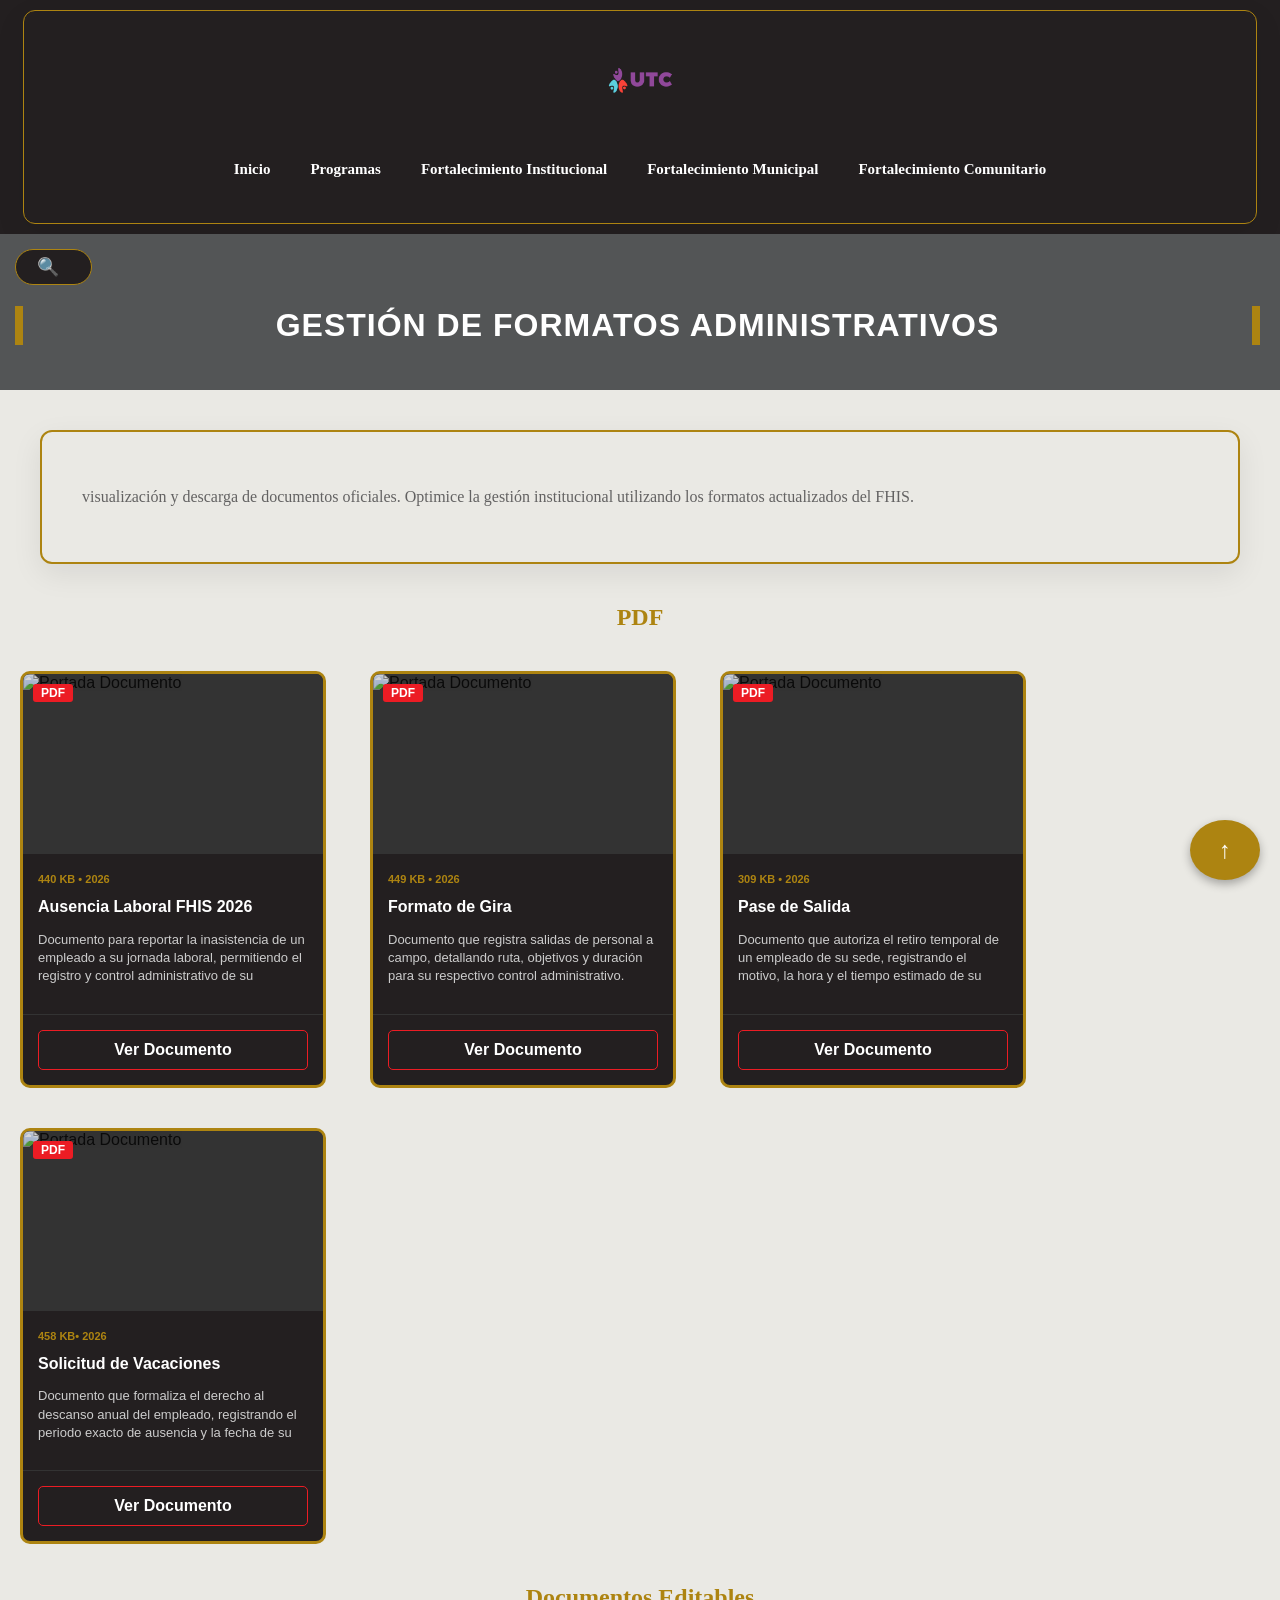
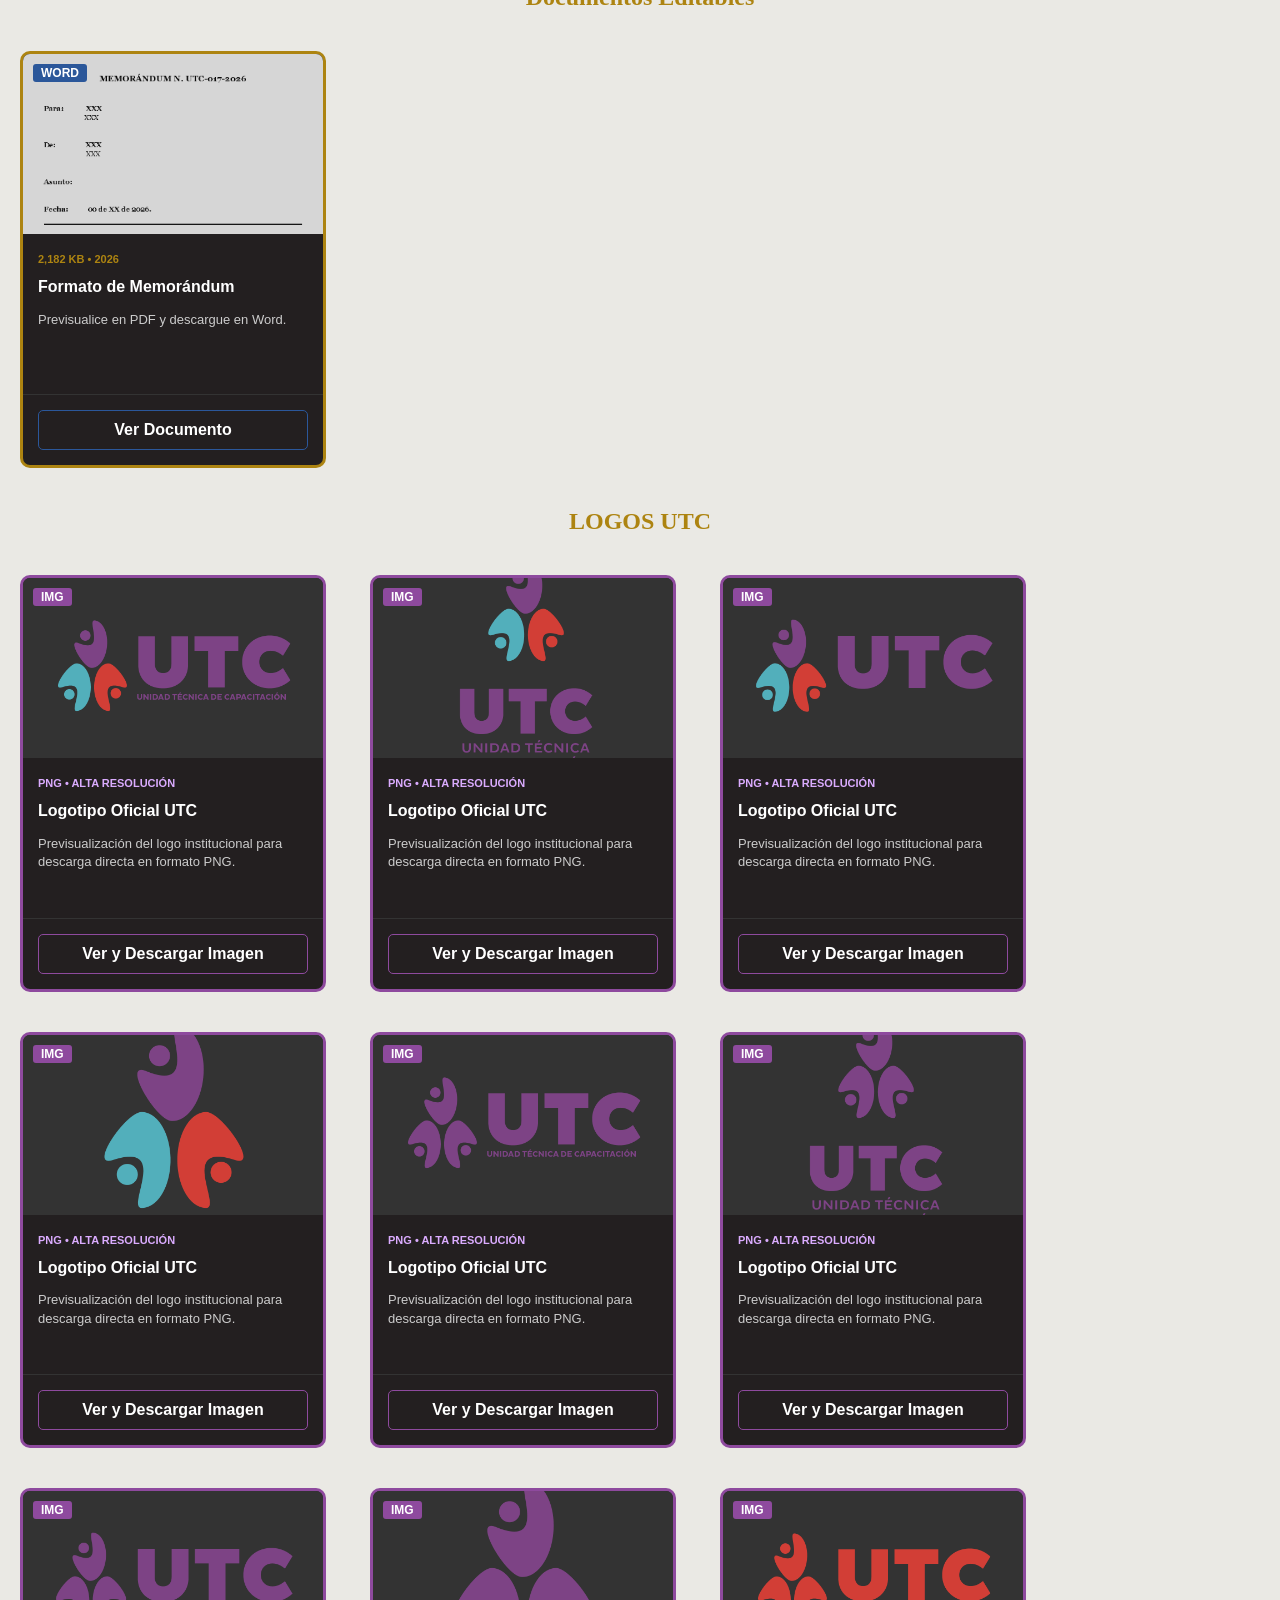
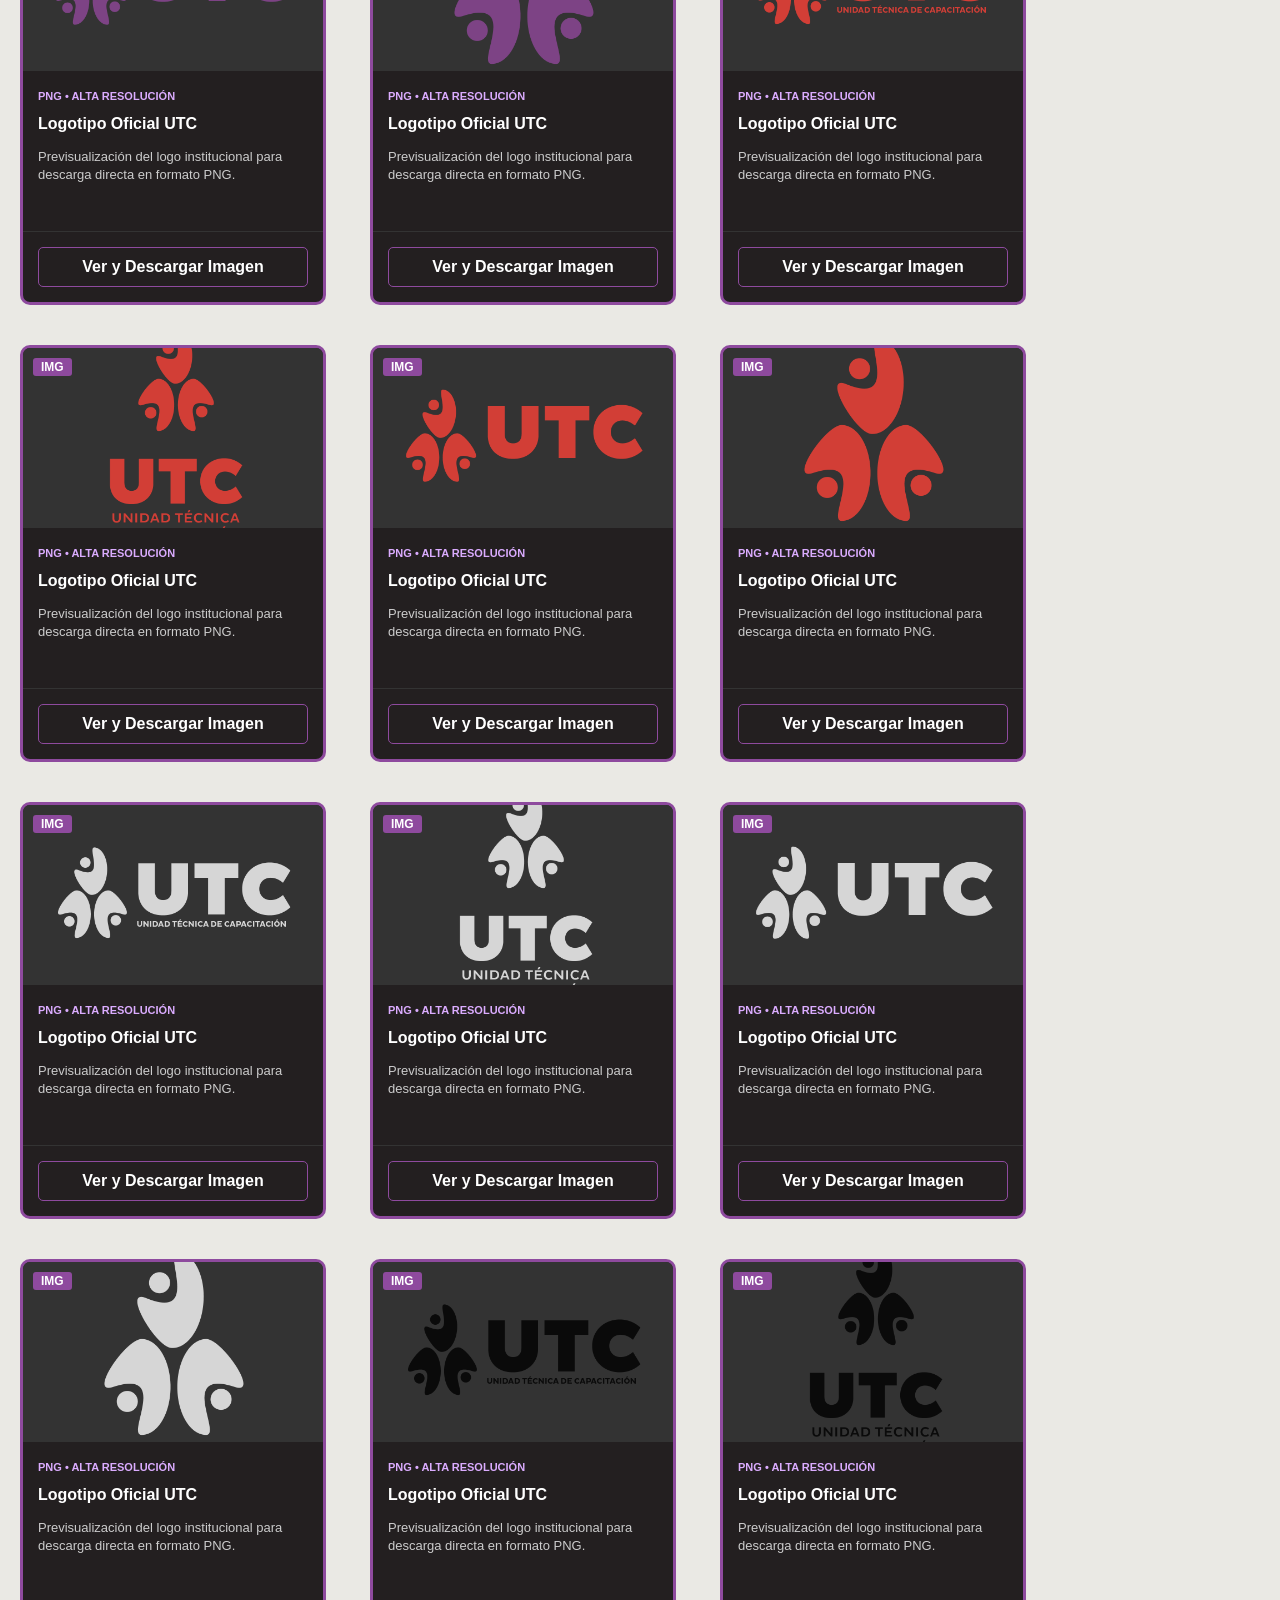
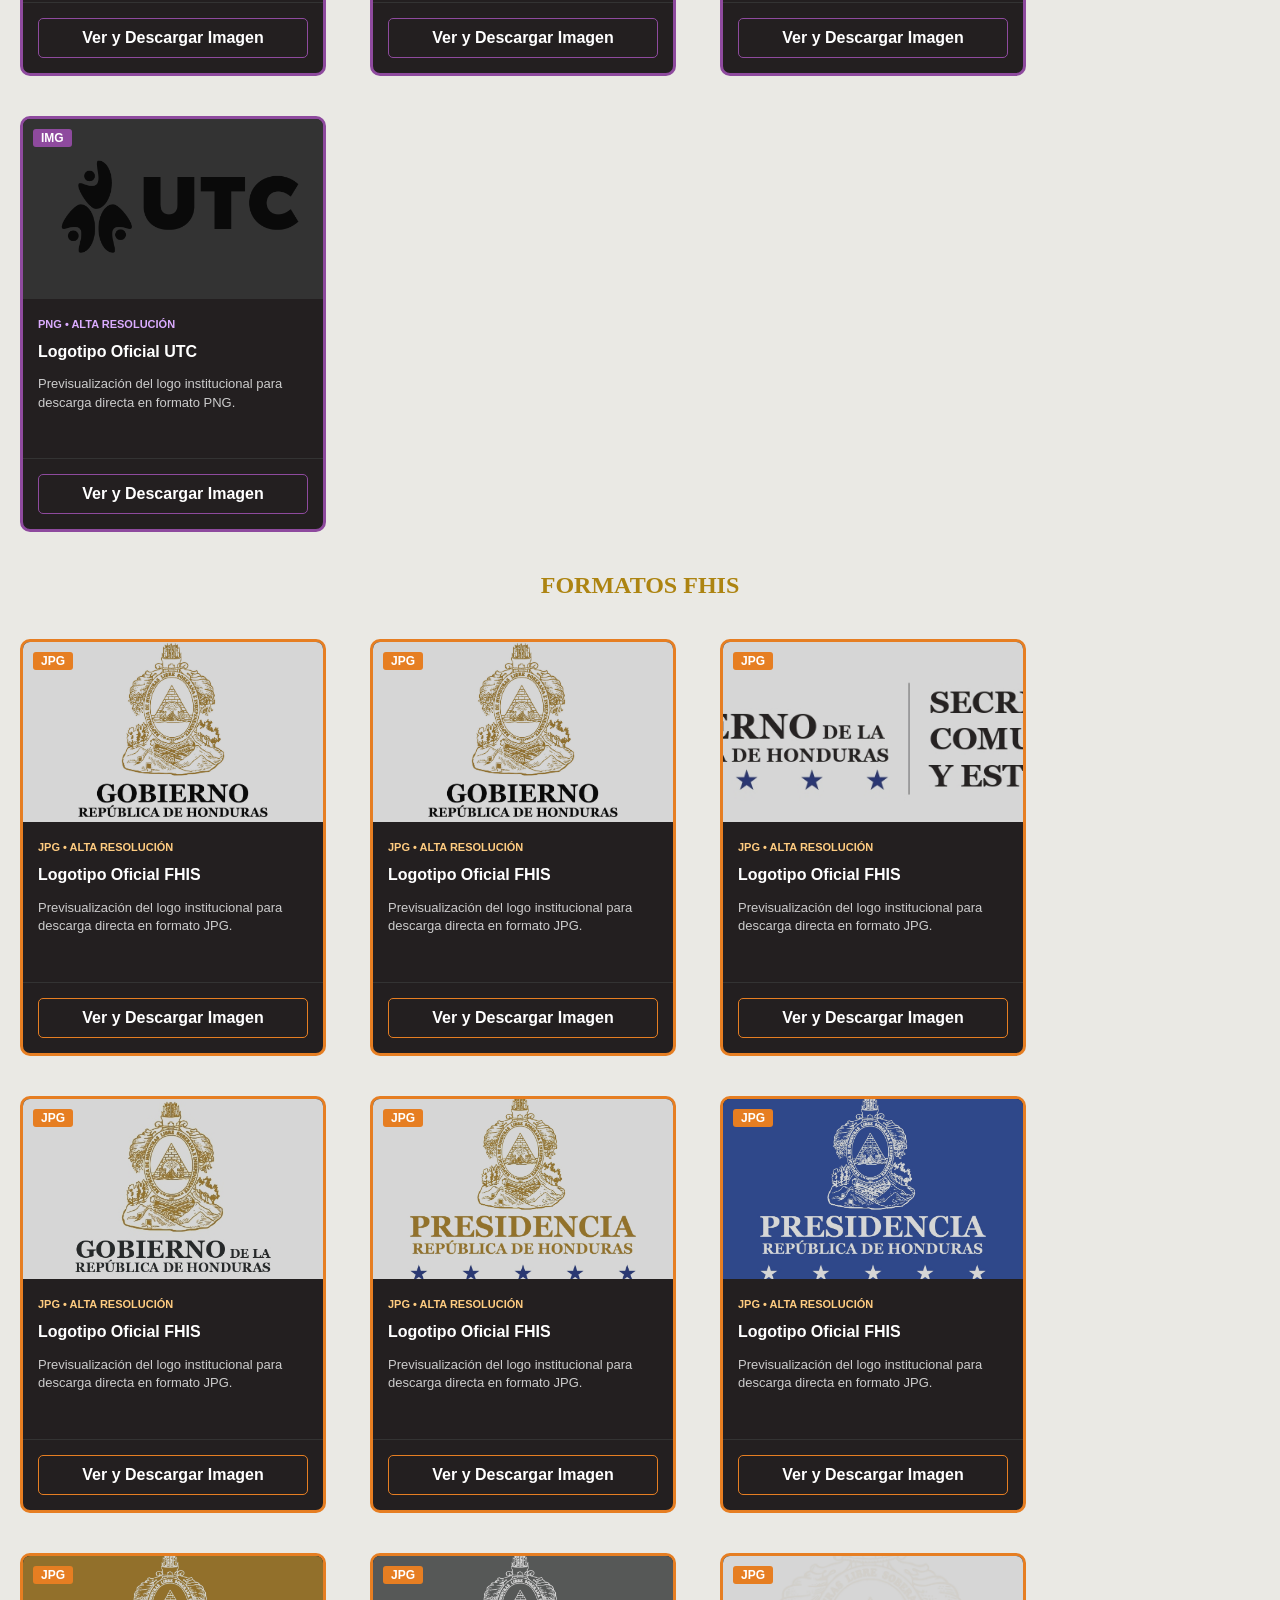
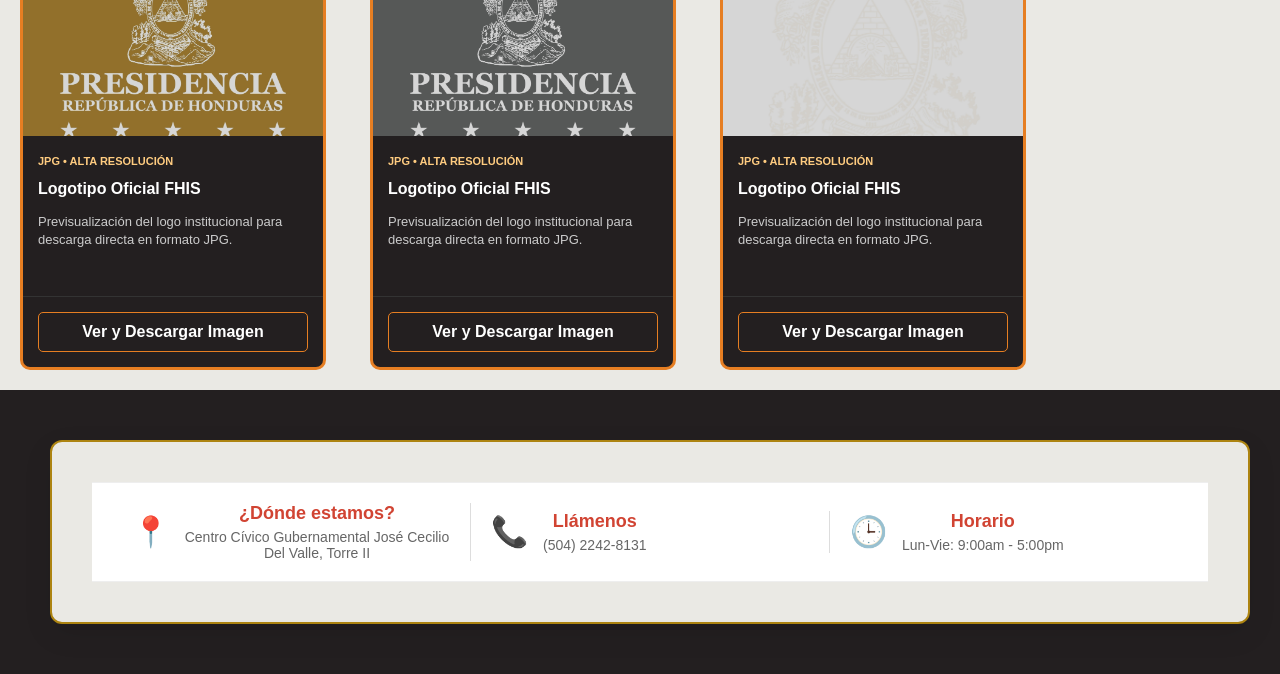
==== Formatos FHIS.html @ e5921f14 "Add files via upload" ====
<!DOCTYPE html>
<html lang="es">
<head>
    <meta charset="UTF-8">
    <link rel="stylesheet" href="Estilos.css" />
</head>

    <nav>
         <section class="nav">
         <img src="Imagenes/encabezado (2).png" alt="Logo UTC" class="nav-logo">

         <div class="bloque-links">
    <a href="index.html">Inicio</a>
    <a href="Programas.html">Programas</a>
    <a href="Fortalecimiento Institucional.html">Fortalecimiento Institucional</a>
    <a href="Fortalecimiento Municipal.html">Fortalecimiento Municipal</a>
    <a href="Fortalecimiento Comunitario.html">Fortalecimiento Comunitario</a>
</div>

    </nav>
</section>
<body id="inicio">


<div class="loader-css">
    <div class="barra-carga"></div>
    <div class="centro-loader"> <div class="punto"></div>
        <div class="porcentaje"></div>
    </div>

</div>


<header>

    <div class="search-container">
    <div class="search-wrapper" id="searchWrapper">
        <input type="text" id="searchBar" placeholder="Buscar en el sitio..." class="search-input" onkeypress="verificarEnter(event)">
        <button type="button" class="search-button" onclick="alternarBarra()">🔍</button>
    </div>
    <div id="searchStatus" class="search-status"></div>
</div>

    <h1>Gestión de Formatos Administrativos</h1>
</header>

<SECtion>
    <p>visualización y descarga de documentos oficiales. Optimice la gestión institucional utilizando los formatos actualizados del FHIS.</p>
</SECtion>

<h2>PDF</h2>

<div class="card-pdf-institucional">
    <div class="card-header-pdf">
        <img src="Imagenes/Visualizacion-pdf/Ausencia-de-salida.png" alt="Portada Documento">
        <div class="badge-pdf">PDF</div>
    </div>

    <div class="card-body-pdf">
        <span class="meta-pdf">440 KB • 2026</span>
       <h3>Ausencia Laboral FHIS 2026</h3>
        <p>Documento para reportar la inasistencia de un empleado a su jornada laboral, permitiendo el registro y control administrativo de su ausencia.</p>
    </div>
    <div class="card-footer-pdf">
        <a href="ARCHIVOS/FORMATOS FHIS/ausencia_laboral_fhis_2026_.pdf" class="btn-abrir-pdf">
             Ver Documento
        </a>
    </div>
</div>

<div class="card-pdf-institucional">
    <div class="card-header-pdf">
        <img src="Imagenes/Visualizacion-pdf/Formato_de_gira.png" alt="Portada Documento">
        <div class="badge-pdf">PDF</div>
    </div>

    <div class="card-body-pdf">
        <span class="meta-pdf">449 KB • 2026</span>
       <h3>Formato de Gira</h3>
        <p>Documento que registra salidas de personal a campo, detallando ruta, objetivos y duración para su respectivo control administrativo.</p>
    </div>
    <div class="card-footer-pdf">
        <a href="ARCHIVOS/FORMATOS FHIS/formato_de_gira_fhis.pdf" class="btn-abrir-pdf">
             Ver Documento
        </a>
    </div>
</div>

<div class="card-pdf-institucional">
    <div class="card-header-pdf">
        <img src="Imagenes/Visualizacion-pdf/Pase_de_salida.png" alt="Portada Documento">
        <div class="badge-pdf">PDF</div>
    </div>

    <div class="card-body-pdf">
        <span class="meta-pdf">309 KB • 2026</span>
       <h3>Pase de Salida</h3>
        <p>Documento que autoriza el retiro temporal de un empleado de su sede, registrando el motivo, la hora y el tiempo estimado de su retorno.</p>
    </div>
    <div class="card-footer-pdf">
        <a href="ARCHIVOS/FORMATOS FHIS/Pase_de_Salida_FHIS_.pdf" class="btn-abrir-pdf">
             Ver Documento
        </a>
    </div>
</div>

<div class="card-pdf-institucional">
    <div class="card-header-pdf">
        <img src="Imagenes/Visualizacion-pdf/Solicitud_de_Vacaciones.png" alt="Portada Documento">
        <div class="badge-pdf">PDF</div>
    </div>

    <div class="card-body-pdf">
        <span class="meta-pdf">458 KB• 2026</span>
       <h3>Solicitud de Vacaciones</h3>
        <p>Documento que formaliza el derecho al descanso anual del empleado, registrando el periodo exacto de ausencia y la fecha de su retorno.</p>
    </div>
    <div class="card-footer-pdf">
        <a href="ARCHIVOS/FORMATOS FHIS/solicitud_de_vacaciones_fhis.pdf" class="btn-abrir-pdf">
             Ver Documento
        </a>
    </div>
</div>

<div id="pdfModal" class="ventana-flotante-overlay">
    <div class="ventana-flotante-contenido">
        <div class="ventana-header">
            <span class="cerrar-ventana">&times;</span>
            <div class="acciones-header">
                <a id="btnDescargar" href="#" download class="btn-descargar-flotante">Descargar</a>
            </div>
        </div>
        <div class="cuerpo-visor">
            <iframe id="visorPdf" src="" frameborder="0"></iframe>
        </div>
    </div>
</div>

<H2>Documentos Editables</H2>

<div id="modalWord" class="overlay-word-editable">
    <div class="contenido-word-editable">
        <div class="header-word-editable">
            <span class="cerrar-word" id="btnCerrarWord">&times;</span>
            <div class="acciones-header">
                <a id="descargaWordLink" href="#" download class="btn-descargar-word">Descargar formato Editable</a>
            </div>
        </div>
        <div class="cuerpo-visor">
            <iframe id="visorWordIframe" src="" frameborder="0" style="width: 100%; height: 100%;"></iframe>
        </div>
    </div>
</div>

<div class="card-word-editable">
    <div class="card-header-word">
        <img src="ARCHIVOS/FORMATOS FHIS/Memo/FORMATO DE MEMO.png" alt="Portada">
        <div class="badge-word">WORD</div>
    </div>
    <div class="card-body-word">
        <span class="meta-word">2,182 KB • 2026</span>
        <h3>Formato de Memorándum</h3>
        <p>Previsualice en PDF y descargue en Word.</p>
    </div>
   <div class="card-footer-word">
    <a href="ARCHIVOS/FORMATOS FHIS/Memo/FORMATO DE MEMO ACTUALIZADO.docx.pdf" 
       data-word="./ARCHIVOS/FORMATOS FHIS/Memo/FORMATO DE MEMO ACTUALIZADO.docx" 
       class="btn-abrir-word">
       Ver Documento
    </a>
</div>
</div>

<H2>LOGOS UTC</H2>

<div class="card-img-institucional">
    <div class="card-header-img">
        <img src="ARCHIVOS/FORMATOS FHIS/Logos/UTC/UTC 1.png" alt="Portada">
        <div class="badge-img">IMG</div>
    </div>
    
    <div class="card-body-img">
        <span class="meta-img">PNG • ALTA RESOLUCIÓN</span>
        <h3>Logotipo Oficial UTC</h3>
        <p>Previsualización del logo institucional para descarga directa en formato PNG.</p>
    </div>
    <div class="card-footer-img">
        <a href="ARCHIVOS/FORMATOS FHIS/Logos/UTC/UTC 1.png" class="btn-abrir-img">
             Ver y Descargar Imagen
        </a>
    </div>
</div>






<div class="card-img-institucional">
    <div class="card-header-img">
        <img src="ARCHIVOS/FORMATOS FHIS/Logos/UTC/UTC 2.png" alt="Portada">
        <div class="badge-img">IMG</div>
    </div>
    
    <div class="card-body-img">
        <span class="meta-img">PNG • ALTA RESOLUCIÓN</span>
        <h3>Logotipo Oficial UTC</h3>
        <p>Previsualización del logo institucional para descarga directa en formato PNG.</p>
    </div>
    <div class="card-footer-img">
        <a href="ARCHIVOS/FORMATOS FHIS/Logos/UTC/UTC 2.png" class="btn-abrir-img">
             Ver y Descargar Imagen
        </a>
    </div>
</div>






<div class="card-img-institucional">
    <div class="card-header-img">
        <img src="ARCHIVOS/FORMATOS FHIS/Logos/UTC/UTC 3.png" alt="Portada">
        <div class="badge-img">IMG</div>
    </div>
    
    <div class="card-body-img">
        <span class="meta-img">PNG • ALTA RESOLUCIÓN</span>
        <h3>Logotipo Oficial UTC</h3>
        <p>Previsualización del logo institucional para descarga directa en formato PNG.</p>
    </div>
    <div class="card-footer-img">
        <a href="ARCHIVOS/FORMATOS FHIS/Logos/UTC/UTC 3.png" class="btn-abrir-img">
             Ver y Descargar Imagen
        </a>
    </div>
</div>






<div class="card-img-institucional">
    <div class="card-header-img">
        <img src="ARCHIVOS/FORMATOS FHIS/Logos/UTC/UTC 4.png" alt="Portada">
        <div class="badge-img">IMG</div>
    </div>
    
    <div class="card-body-img">
        <span class="meta-img">PNG • ALTA RESOLUCIÓN</span>
        <h3>Logotipo Oficial UTC</h3>
        <p>Previsualización del logo institucional para descarga directa en formato PNG.</p>
    </div>
    <div class="card-footer-img">
        <a href="ARCHIVOS/FORMATOS FHIS/Logos/UTC/UTC 4.png" class="btn-abrir-img">
             Ver y Descargar Imagen
        </a>
    </div>
</div>





<div class="card-img-institucional">
    <div class="card-header-img">
        <img src="ARCHIVOS/FORMATOS FHIS/Logos/UTC/UTC 5.png" alt="Portada">
        <div class="badge-img">IMG</div>
    </div>
    
    <div class="card-body-img">
        <span class="meta-img">PNG • ALTA RESOLUCIÓN</span>
        <h3>Logotipo Oficial UTC</h3>
        <p>Previsualización del logo institucional para descarga directa en formato PNG.</p>
    </div>
    <div class="card-footer-img">
        <a href="ARCHIVOS/FORMATOS FHIS/Logos/UTC/UTC 5.png" class="btn-abrir-img">
             Ver y Descargar Imagen
        </a>
    </div>
</div>






<div class="card-img-institucional">
    <div class="card-header-img">
        <img src="ARCHIVOS/FORMATOS FHIS/Logos/UTC/UTC 6.png" alt="Portada">
        <div class="badge-img">IMG</div>
    </div>
    
    <div class="card-body-img">
        <span class="meta-img">PNG • ALTA RESOLUCIÓN</span>
        <h3>Logotipo Oficial UTC</h3>
        <p>Previsualización del logo institucional para descarga directa en formato PNG.</p>
    </div>
    <div class="card-footer-img">
        <a href="ARCHIVOS/FORMATOS FHIS/Logos/UTC/UTC 6.png" class="btn-abrir-img">
             Ver y Descargar Imagen
        </a>
    </div>
</div>






<div class="card-img-institucional">
    <div class="card-header-img">
        <img src="ARCHIVOS/FORMATOS FHIS/Logos/UTC/UTC 7.png" alt="Portada">
        <div class="badge-img">IMG</div>
    </div>
    
    <div class="card-body-img">
        <span class="meta-img">PNG • ALTA RESOLUCIÓN</span>
        <h3>Logotipo Oficial UTC</h3>
        <p>Previsualización del logo institucional para descarga directa en formato PNG.</p>
    </div>
    <div class="card-footer-img">
        <a href="ARCHIVOS/FORMATOS FHIS/Logos/UTC/UTC 7.png" class="btn-abrir-img">
             Ver y Descargar Imagen
        </a>
    </div>
</div>



<div class="card-img-institucional">
    <div class="card-header-img">
        <img src="ARCHIVOS/FORMATOS FHIS/Logos/UTC/UTC 8.png" alt="Portada">
        <div class="badge-img">IMG</div>
    </div>
    
    <div class="card-body-img">
        <span class="meta-img">PNG • ALTA RESOLUCIÓN</span>
        <h3>Logotipo Oficial UTC</h3>
        <p>Previsualización del logo institucional para descarga directa en formato PNG.</p>
    </div>
    <div class="card-footer-img">
        <a href="ARCHIVOS/FORMATOS FHIS/Logos/UTC/UTC 8.png" class="btn-abrir-img">
             Ver y Descargar Imagen
        </a>
    </div>
</div>



<div class="card-img-institucional">
    <div class="card-header-img">
        <img src="ARCHIVOS/FORMATOS FHIS/Logos/UTC/UTC 9.png" alt="Portada">
        <div class="badge-img">IMG</div>
    </div>
    
    <div class="card-body-img">
        <span class="meta-img">PNG • ALTA RESOLUCIÓN</span>
        <h3>Logotipo Oficial UTC</h3>
        <p>Previsualización del logo institucional para descarga directa en formato PNG.</p>
    </div>
    <div class="card-footer-img">
        <a href="ARCHIVOS/FORMATOS FHIS/Logos/UTC/UTC 9.png" class="btn-abrir-img">
             Ver y Descargar Imagen
        </a>
    </div>
</div>






<div class="card-img-institucional">
    <div class="card-header-img">
        <img src="ARCHIVOS/FORMATOS FHIS/Logos/UTC/UTC 10.png" alt="Portada">
        <div class="badge-img">IMG</div>
    </div>
    
    <div class="card-body-img">
        <span class="meta-img">PNG • ALTA RESOLUCIÓN</span>
        <h3>Logotipo Oficial UTC</h3>
        <p>Previsualización del logo institucional para descarga directa en formato PNG.</p>
    </div>
    <div class="card-footer-img">
        <a href="ARCHIVOS/FORMATOS FHIS/Logos/UTC/UTC 10.png" class="btn-abrir-img">
             Ver y Descargar Imagen
        </a>
    </div>
</div>






<div class="card-img-institucional">
    <div class="card-header-img">
        <img src="ARCHIVOS/FORMATOS FHIS/Logos/UTC/UTC 11.png" alt="Portada">
        <div class="badge-img">IMG</div>
    </div>
    
    <div class="card-body-img">
        <span class="meta-img">PNG • ALTA RESOLUCIÓN</span>
        <h3>Logotipo Oficial UTC</h3>
        <p>Previsualización del logo institucional para descarga directa en formato PNG.</p>
    </div>
    <div class="card-footer-img">
        <a href="ARCHIVOS/FORMATOS FHIS/Logos/UTC/UTC 11.png" class="btn-abrir-img">
             Ver y Descargar Imagen
        </a>
    </div>
</div>






<div class="card-img-institucional">
    <div class="card-header-img">
        <img src="ARCHIVOS/FORMATOS FHIS/Logos/UTC/UTC 12.png" alt="Portada">
        <div class="badge-img">IMG</div>
    </div>
    
    <div class="card-body-img">
        <span class="meta-img">PNG • ALTA RESOLUCIÓN</span>
        <h3>Logotipo Oficial UTC</h3>
        <p>Previsualización del logo institucional para descarga directa en formato PNG.</p>
    </div>
    <div class="card-footer-img">
        <a href="ARCHIVOS/FORMATOS FHIS/Logos/UTC/UTC 12.png" class="btn-abrir-img">
             Ver y Descargar Imagen
        </a>
    </div>
</div>






<div class="card-img-institucional">
    <div class="card-header-img">
        <img src="ARCHIVOS/FORMATOS FHIS/Logos/UTC/UTC 13.png" alt="Portada">
        <div class="badge-img">IMG</div>
    </div>
    
    <div class="card-body-img">
        <span class="meta-img">PNG • ALTA RESOLUCIÓN</span>
        <h3>Logotipo Oficial UTC</h3>
        <p>Previsualización del logo institucional para descarga directa en formato PNG.</p>
    </div>
    <div class="card-footer-img">
        <a href="ARCHIVOS/FORMATOS FHIS/Logos/UTC/UTC 13.png" class="btn-abrir-img">
             Ver y Descargar Imagen
        </a>
    </div>
</div>






<div class="card-img-institucional">
    <div class="card-header-img">
        <img src="ARCHIVOS/FORMATOS FHIS/Logos/UTC/UTC 14.png" alt="Portada">
        <div class="badge-img">IMG</div>
    </div>
    
    <div class="card-body-img">
        <span class="meta-img">PNG • ALTA RESOLUCIÓN</span>
        <h3>Logotipo Oficial UTC</h3>
        <p>Previsualización del logo institucional para descarga directa en formato PNG.</p>
    </div>
    <div class="card-footer-img">
        <a href="ARCHIVOS/FORMATOS FHIS/Logos/UTC/UTC 14.png" class="btn-abrir-img">
             Ver y Descargar Imagen
        </a>
    </div>
</div>






<div class="card-img-institucional">
    <div class="card-header-img">
        <img src="ARCHIVOS/FORMATOS FHIS/Logos/UTC/UTC 15.png" alt="Portada">
        <div class="badge-img">IMG</div>
    </div>
    
    <div class="card-body-img">
        <span class="meta-img">PNG • ALTA RESOLUCIÓN</span>
        <h3>Logotipo Oficial UTC</h3>
        <p>Previsualización del logo institucional para descarga directa en formato PNG.</p>
    </div>
    <div class="card-footer-img">
        <a href="ARCHIVOS/FORMATOS FHIS/Logos/UTC/UTC 15.png" class="btn-abrir-img">
             Ver y Descargar Imagen
        </a>
    </div>
</div>






<div class="card-img-institucional">
    <div class="card-header-img">
        <img src="ARCHIVOS/FORMATOS FHIS/Logos/UTC/UTC 16.png" alt="Portada">
        <div class="badge-img">IMG</div>
    </div>
    
    <div class="card-body-img">
        <span class="meta-img">PNG • ALTA RESOLUCIÓN</span>
        <h3>Logotipo Oficial UTC</h3>
        <p>Previsualización del logo institucional para descarga directa en formato PNG.</p>
    </div>
    <div class="card-footer-img">
        <a href="ARCHIVOS/FORMATOS FHIS/Logos/UTC/UTC 16.png" class="btn-abrir-img">
             Ver y Descargar Imagen
        </a>
    </div>
</div>





<div class="card-img-institucional">
    <div class="card-header-img">
        <img src="ARCHIVOS/FORMATOS FHIS/Logos/UTC/UTC 17.png" alt="Portada">
        <div class="badge-img">IMG</div>
    </div>
    
    <div class="card-body-img">
        <span class="meta-img">PNG • ALTA RESOLUCIÓN</span>
        <h3>Logotipo Oficial UTC</h3>
        <p>Previsualización del logo institucional para descarga directa en formato PNG.</p>
    </div>
    <div class="card-footer-img">
        <a href="ARCHIVOS/FORMATOS FHIS/Logos/UTC/UTC 17.png" class="btn-abrir-img">
             Ver y Descargar Imagen
        </a>
    </div>
</div>






<div class="card-img-institucional">
    <div class="card-header-img">
        <img src="ARCHIVOS/FORMATOS FHIS/Logos/UTC/UTC 18.png" alt="Portada">
        <div class="badge-img">IMG</div>
    </div>
    
    <div class="card-body-img">
        <span class="meta-img">PNG • ALTA RESOLUCIÓN</span>
        <h3>Logotipo Oficial UTC</h3>
        <p>Previsualización del logo institucional para descarga directa en formato PNG.</p>
    </div>
    <div class="card-footer-img">
        <a href="ARCHIVOS/FORMATOS FHIS/Logos/UTC/UTC 18.png" class="btn-abrir-img">
             Ver y Descargar Imagen
        </a>
    </div>
</div>




<div class="card-img-institucional">
    <div class="card-header-img">
        <img src="ARCHIVOS/FORMATOS FHIS/Logos/UTC/UTC 19.png" alt="Portada">
        <div class="badge-img">IMG</div>
    </div>
    
    <div class="card-body-img">
        <span class="meta-img">PNG • ALTA RESOLUCIÓN</span>
        <h3>Logotipo Oficial UTC</h3>
        <p>Previsualización del logo institucional para descarga directa en formato PNG.</p>
    </div>
    <div class="card-footer-img">
        <a href="ARCHIVOS/FORMATOS FHIS/Logos/UTC/UTC 19.png" class="btn-abrir-img">
             Ver y Descargar Imagen
        </a>
    </div>
</div>

<div id="imgModalOverlay" class="overlay-img-visor">
    <div class="contenido-img-visor">
        <div class="header-img-visor">
            <span id="cerrarVentanaImg" class="cerrar-img">&times;</span>
            <div class="acciones-header">
                <a id="btnDescargarImg" href="#" download class="btn-descargar-img">Descargar Imagen</a>
            </div>
        </div>
        <div class="cuerpo-visor-img">
            <img id="visorImgElemento" src="" alt="Vista Previa">
        </div>
    </div>
    </div>

    
<h2>FORMATOS FHIS</h2>


<div id="imgModalOverlay-jpg" class="overlay-img-visor">
    <div class="contenido-img-visor-jpg">
        <div class="header-img-visor-jpg">
            <span id="cerrarVentanaImg-jpg" class="cerrar-img">&times;</span>
            <div class="acciones-header">
                <a id="btnDescargarImg-jpg" href="#" download class="btn-descargar-img-jpg">Descargar Imagen</a>
            </div>
        </div>
        <div class="cuerpo-visor-img-jpg">
            <img id="visorImgElemento-jpg" src="" alt="Vista Previa">
        </div>
    </div>
</div>


<div class="card-jpg-institucional">
    <div class="card-header-img">
        <img src="ARCHIVOS/FORMATOS FHIS/Logos/GOB/GOB 1.jpg" alt="Portada">
        <div class="badge-jpg">JPG</div>
    </div>
    <div class="card-body-img">
        <span class="meta-jpg">JPG • ALTA RESOLUCIÓN</span>
        <h3>Logotipo Oficial FHIS</h3>
        <p>Previsualización del logo institucional para descarga directa en formato JPG.</p>
    </div>
    <div class="card-footer-img">
        <a href="ARCHIVOS/FORMATOS FHIS/Logos/GOB/GOB 1.jpg" class="btn-abrir-img btn-abrir-jpg">Ver y Descargar Imagen</a>
    </div>
</div>



<div class="card-jpg-institucional">
    <div class="card-header-img">
        <img src="ARCHIVOS/FORMATOS FHIS/Logos/GOB/GOB 2.jpg" alt="Portada">
        <div class="badge-jpg">JPG</div>
    </div>
    <div class="card-body-img">
        <span class="meta-jpg">JPG • ALTA RESOLUCIÓN</span>
        <h3>Logotipo Oficial FHIS</h3>
        <p>Previsualización del logo institucional para descarga directa en formato JPG.</p>
    </div>
    <div class="card-footer-img">
        <a href="ARCHIVOS/FORMATOS FHIS/Logos/GOB/GOB 2.jpg" class="btn-abrir-img btn-abrir-jpg">Ver y Descargar Imagen</a>
    </div>
</div>



<div class="card-jpg-institucional">
    <div class="card-header-img">
        <img src="ARCHIVOS/FORMATOS FHIS/Logos/GOB/GOB 3.jpg" alt="Portada">
        <div class="badge-jpg">JPG</div>
    </div>
    <div class="card-body-img">
        <span class="meta-jpg">JPG • ALTA RESOLUCIÓN</span>
        <h3>Logotipo Oficial FHIS</h3>
        <p>Previsualización del logo institucional para descarga directa en formato JPG.</p>
    </div>
    <div class="card-footer-img">
        <a href="ARCHIVOS/FORMATOS FHIS/Logos/GOB/GOB 3.jpg" class="btn-abrir-img btn-abrir-jpg">Ver y Descargar Imagen</a>
    </div>
</div>




<div class="card-jpg-institucional">
    <div class="card-header-img">
        <img src="ARCHIVOS/FORMATOS FHIS/Logos/GOB/GOB 4.jpg" alt="Portada">
        <div class="badge-jpg">JPG</div>
    </div>
    <div class="card-body-img">
        <span class="meta-jpg">JPG • ALTA RESOLUCIÓN</span>
        <h3>Logotipo Oficial FHIS</h3>
        <p>Previsualización del logo institucional para descarga directa en formato JPG.</p>
    </div>
    <div class="card-footer-img">
        <a href="ARCHIVOS/FORMATOS FHIS/Logos/GOB/GOB 4.jpg" class="btn-abrir-img btn-abrir-jpg">Ver y Descargar Imagen</a>
    </div>
</div>



<div class="card-jpg-institucional">
    <div class="card-header-img">
        <img src="ARCHIVOS/FORMATOS FHIS/Logos/GOB/GOB 5.jpg" alt="Portada">
        <div class="badge-jpg">JPG</div>
    </div>
    <div class="card-body-img">
        <span class="meta-jpg">JPG • ALTA RESOLUCIÓN</span>
        <h3>Logotipo Oficial FHIS</h3>
        <p>Previsualización del logo institucional para descarga directa en formato JPG.</p>
    </div>
    <div class="card-footer-img">
        <a href="ARCHIVOS/FORMATOS FHIS/Logos/GOB/GOB 5.jpg" class="btn-abrir-img btn-abrir-jpg">Ver y Descargar Imagen</a>
    </div>
</div>



<div class="card-jpg-institucional">
    <div class="card-header-img">
        <img src="ARCHIVOS/FORMATOS FHIS/Logos/GOB/GOB 6.jpg" alt="Portada">
        <div class="badge-jpg">JPG</div>
    </div>
    <div class="card-body-img">
        <span class="meta-jpg">JPG • ALTA RESOLUCIÓN</span>
        <h3>Logotipo Oficial FHIS</h3>
        <p>Previsualización del logo institucional para descarga directa en formato JPG.</p>
    </div>
    <div class="card-footer-img">
        <a href="ARCHIVOS/FORMATOS FHIS/Logos/GOB/GOB 6.jpg" class="btn-abrir-img btn-abrir-jpg">Ver y Descargar Imagen</a>
    </div>
</div>



<div class="card-jpg-institucional">
    <div class="card-header-img">
        <img src="ARCHIVOS/FORMATOS FHIS/Logos/GOB/GOB 7.jpg" alt="Portada">
        <div class="badge-jpg">JPG</div>
    </div>
    <div class="card-body-img">
        <span class="meta-jpg">JPG • ALTA RESOLUCIÓN</span>
        <h3>Logotipo Oficial FHIS</h3>
        <p>Previsualización del logo institucional para descarga directa en formato JPG.</p>
    </div>
    <div class="card-footer-img">
        <a href="ARCHIVOS/FORMATOS FHIS/Logos/GOB/GOB 7.jpg" class="btn-abrir-img btn-abrir-jpg">Ver y Descargar Imagen</a>
    </div>
</div>



<div class="card-jpg-institucional">
    <div class="card-header-img">
        <img src="ARCHIVOS/FORMATOS FHIS/Logos/GOB/GOB 8.jpg" alt="Portada">
        <div class="badge-jpg">JPG</div>
    </div>
    <div class="card-body-img">
        <span class="meta-jpg">JPG • ALTA RESOLUCIÓN</span>
        <h3>Logotipo Oficial FHIS</h3>
        <p>Previsualización del logo institucional para descarga directa en formato JPG.</p>
    </div>
    <div class="card-footer-img">
        <a href="ARCHIVOS/FORMATOS FHIS/Logos/GOB/GOB 8.jpg" class="btn-abrir-img btn-abrir-jpg">Ver y Descargar Imagen</a>
    </div>
</div>




<div class="card-jpg-institucional">
    <div class="card-header-img">
        <img src="ARCHIVOS/FORMATOS FHIS/Logos/GOB/GOB 9.jpg" alt="Portada">
        <div class="badge-jpg">JPG</div>
    </div>
    <div class="card-body-img">
        <span class="meta-jpg">JPG • ALTA RESOLUCIÓN</span>
        <h3>Logotipo Oficial FHIS</h3>
        <p>Previsualización del logo institucional para descarga directa en formato JPG.</p>
    </div>
    <div class="card-footer-img">
        <a href="ARCHIVOS/FORMATOS FHIS/Logos/GOB/GOB 9.jpg" class="btn-abrir-img btn-abrir-jpg">Ver y Descargar Imagen</a>
    </div>
</div>




</body>


<script>
(function() {
    const modal = document.getElementById("pdfModal");
    const visor = document.getElementById("visorPdf");
    const btnBajar = document.getElementById("btnDescargarPdf");
    const btnCerrar = document.getElementById("cerrarPdfX") || document.querySelector(".cerrar-ventana");

    document.querySelectorAll('.btn-abrir-pdf').forEach(btn => {
        btn.addEventListener('click', function(e) {
            e.preventDefault();
            const ruta = this.getAttribute('href');
            visor.src = ruta;
            if(btnBajar) btnBajar.href = ruta;
            modal.style.display = "block";
            document.body.style.overflow = "hidden";
        });
    });

    function cerrarPDF() {
        modal.style.display = "none";
        visor.src = "";
        document.body.style.overflow = "auto";
    }

    if(btnCerrar) btnCerrar.onclick = cerrarPDF;
    window.addEventListener('click', (e) => { if (e.target == modal) cerrarPDF(); });
})();
</script>




<script>
(function() {
    const modal = document.getElementById("modalWord");
    const visor = document.getElementById("visorWordIframe");
    const btnBajar = document.getElementById("descargaWordLink");
    const btnCerrar = document.getElementById("btnCerrarWord");

    document.querySelectorAll('.btn-abrir-word').forEach(btn => {
        btn.addEventListener('click', function(e) {
            e.preventDefault();
            const rutaVista = this.getAttribute('href');
            let rutaDescarga = this.getAttribute('data-word');
            
            if (rutaDescarga) rutaDescarga = rutaDescarga.replace(/ /g, "%20");

            visor.src = rutaVista;
            btnBajar.href = rutaDescarga;
            modal.style.display = "block";
            document.body.style.overflow = "hidden";
        });
    });

    function cerrarWord() {
        modal.style.display = "none";
        visor.src = "";
        document.body.style.overflow = "auto";
    }

    if(btnCerrar) btnCerrar.onclick = cerrarWord;
    window.addEventListener('click', (e) => { if (e.target == modal) cerrarWord(); });
})();
</script>



<script>
(function() {
    const modal = document.getElementById("imgModalOverlay");
    const visor = document.getElementById("visorImgElemento");
    const btnBajar = document.getElementById("btnDescargarImg");
    const btnCerrar = document.getElementById("cerrarVentanaImg");

    document.querySelectorAll('.btn-abrir-img:not(.btn-abrir-jpg)').forEach(btn => {
        btn.addEventListener('click', function(e) {
            e.preventDefault();
            const ruta = this.getAttribute('href');
            visor.src = ruta;
            btnBajar.href = ruta;
            modal.style.display = "block";
            document.body.style.overflow = "hidden";
        });
    });

    function cerrarPNG() {
        modal.style.display = "none";
        visor.src = "";
        document.body.style.overflow = "auto";
    }

    if(btnCerrar) btnCerrar.onclick = cerrarPNG;
    window.addEventListener('click', (e) => { if (e.target == modal) cerrarPNG(); });
})();
</script>



<script>
(function() {
    const modal = document.getElementById("imgModalOverlay");
    const visor = document.getElementById("visorImgElemento");
    const btnBajar = document.getElementById("btnDescargarImg");
    const btnCerrar = document.getElementById("cerrarVentanaImg");

    document.querySelectorAll('.btn-abrir-img:not(.btn-abrir-jpg)').forEach(btn => {
        btn.addEventListener('click', function(e) {
            e.preventDefault();
            const ruta = this.getAttribute('href');
            visor.src = ruta;
            btnBajar.href = ruta;
            modal.style.display = "block";
            document.body.style.overflow = "hidden";
        });
    });

    function cerrarPNG() {
        modal.style.display = "none";
        visor.src = "";
        document.body.style.overflow = "auto";
    }

    if(btnCerrar) btnCerrar.onclick = cerrarPNG;
    window.addEventListener('click', (e) => { if (e.target == modal) cerrarPNG(); });
})();
</script>



<script>
(function() {
    const modal = document.getElementById("imgModalOverlay-jpg");
    const visor = document.getElementById("visorImgElemento-jpg");
    const btnBajar = document.getElementById("btnDescargarImg-jpg");
    const btnCerrar = document.getElementById("cerrarVentanaImg-jpg");

    document.querySelectorAll('.btn-abrir-jpg').forEach(btn => {
        btn.addEventListener('click', function(e) {
            e.preventDefault();
            const ruta = this.getAttribute('href');
            visor.src = ruta;
            btnBajar.href = ruta;
            modal.style.display = "block";
            document.body.style.overflow = "hidden";
        });
    });

    function cerrarJPG() {
        modal.style.display = "none";
        visor.src = "";
        document.body.style.overflow = "auto";
    }

    if(btnCerrar) btnCerrar.onclick = cerrarJPG;
    window.addEventListener('click', (e) => { if (e.target == modal) cerrarJPG(); });
})();
</script>



















<script>
    document.addEventListener("DOMContentLoaded", function() {
        const loader = document.querySelector('.loader-css');
        const barra = document.querySelector('.barra-carga');
        const porcentaje = document.querySelector('.porcentaje');
        let progreso = 0;

        // Función para actualizar visualmente
        function actualizarCarga(valor) {
            progreso = valor;
            barra.style.width = progreso + '%';
            porcentaje.style.setProperty('--num', progreso);
        }

        // 1. Simulación inicial de carga (para que el usuario vea movimiento)
        let intervaloInicial = setInterval(() => {
            if (progreso < 85) { // Sube rápido hasta 85%
                actualizarCarga(progreso + 1);
            }
        }, 30); // Velocidad del conteo inicial

        // 2. El evento REAL: Cuando TODO (imágenes, mapas, scripts) terminó de cargar
        window.addEventListener('load', function() {
            clearInterval(intervaloInicial); // Detenemos la simulación
            actualizarCarga(100); // Saltamos al 100%

            // Esperamos un momento para que el usuario vea el "100%" y ocultamos
            setTimeout(() => {
                loader.style.opacity = '0';
                loader.style.visibility = 'hidden';
            }, 600);
        });
    });
</script>





<script>
// 1. Función para abrir y cerrar
function alternarBarra() {
    const wrapper = document.getElementById('searchWrapper');
    const input = document.getElementById('searchBar');
    
    wrapper.classList.toggle('active');
    
    if (wrapper.classList.contains('active')) {
        input.focus();
    }
}

// 2. Función para detectar la tecla Enter
function verificarEnter(event) {
    if (event.key === 'Enter') {
        const texto = event.target.value.trim();
        if (texto.length > 0) {
            buscarAhora(texto);
        }
    }
}

// 3. La lógica de búsqueda
function buscarAhora(texto) {
    const statusLabel = document.getElementById('searchStatus');
    
    // Limpiar resaltados anteriores
    document.querySelectorAll('.resaltado').forEach(span => {
        span.outerHTML = span.innerText;
    });

    const regex = new RegExp(`(${texto})`, 'gi');
    let encontrado = false;

    // Función interna para buscar
    function recorrer(nodo) {
        if (nodo.nodeType === 3) {
            if (nodo.nodeValue.match(regex)) {
                const span = document.createElement('span');
                span.innerHTML = nodo.nodeValue.replace(regex, '<span class="resaltado">$1</span>');
                nodo.parentNode.replaceChild(span, nodo);
                encontrado = true;
            }
        } else if (nodo.nodeType === 1 && !/(script|style|nav|header)/i.test(nodo.tagName)) {
            for (let i = 0; i < nodo.childNodes.length; i++) {
                recorrer(nodo.childNodes[i]);
            }
        }
    }

    recorrer(document.body);

    if (encontrado) {
        const primero = document.querySelector('.resaltado');
        primero.scrollIntoView({ behavior: 'smooth', block: 'center' });
        statusLabel.style.display = 'none';
    } else {
        statusLabel.innerText = `"${texto}" no se encuentra en esta página.`;
        statusLabel.style.display = 'block';
        setTimeout(() => { statusLabel.style.display = 'none'; }, 1000);
    }
}
</script>









<footer>

<a href="#inicio" id="btn-volver-arriba">
↑
</a>

<section>
        <div class="info-bar">
    <div class="info-item">
        <div class="info-icon">📍</div> <div class="info-text">
            <h3>¿Dónde estamos?</h3>
            <p>Centro Cívico Gubernamental José Cecilio Del Valle, Torre II</p>
        </div>
    </div>

    <div class="info-item">
        <div class="info-icon">📞</div>
        <div class="info-text">
            <h3>Llámenos</h3>
            <p>(504) 2242-8131</p>
        </div>
    </div>

    <div class="info-item">
        <div class="info-icon">🕒</div>
        <div class="info-text">
            <h3>Horario</h3>
            <p>Lun-Vie: 9:00am - 5:00pm</p>
        </div>
    </div>
</div>

</section>

</footer>


</html>
---- Estilos.css ----
/* HEADER */





header {
    background-color: rgb(83, 85, 86) !important; 
    color: #231f20;                       /* Texto oscuro para que se lea */
    padding: 15px;
    text-align: center;
    background-image: url(Imagenes/encabezado.png);
    padding-right: 20px;
    
}





/* BODY */










/* Esto cambia el color de selección para todo el sitio */
::selection {
    background-color: #8e4a9e; /* El color violeta de tu imagen */
    color: white; /* Color del texto cuando está seleccionado (blanco resalta mejor) */
}


/* 1. Mantenemos la propiedad para el conteo */
@property --num {
  syntax: "<integer>";
  initial-value: 0;
  inherits: false;
}

.loader-css {
    position: fixed;
    top: 0; left: 0;
    width: 100%; height: 100%;
    background-color: rgb(151, 151, 151); 
    z-index: 10000;
    display: flex;
    flex-direction: column;
    justify-content: center;
    align-items: center;
    transition: opacity 0.5s ease, visibility 0.5s; /* Para desaparecer suave */
}

.barra-carga {
    position: absolute;
    top: 0; left: 0;
    height: 15px;
    background-color: #ad8411;
    width: 0%; /* Empezamos en 0 */
    transition: width 0.4s ease; /* Transición suave cuando el JS actualice el ancho */
}

.centro-loader {
    display: flex;
    flex-direction: column;
    align-items: center;
    justify-content: center;
}

.punto {
    position: relative;
    width: 25px; height: 25px;
    background-color: #2251a3;
    border-radius: 100%;
    margin-bottom: 20px;
    display: flex;
    align-items: center;
    justify-content: center;
}


/* Efecto Radar (Ondas) */
.punto::before, .punto::after {
    content: '';
    position: absolute;
    width: 100%; height: 100%;
    background-color: inherit;
    border-radius: 50%;
    z-index: -1;
    opacity: 0.7;
    animation: ondas-radar 1.5s infinite;
}

.punto::after { animation-delay: 0.75s; }

.porcentaje {
    font-family: Georgia, 'Times New Roman', Times, serif;
    color: #ad8411;
    font-size: 40px;
    font-weight: bold;
    --num: 0;
    counter-reset: num var(--num);
    /* Ya no tiene animación fija, el JS cambiará el valor de --num */
    transition: --num 0.4s ease; 
}

/* Agrega esto para asegurar que el color y fuente se mantengan aunque falle la animación */
.porcentaje {
    font-variant-numeric: tabular-nums; /* Mantiene los números alineados */
    -webkit-font-smoothing: antialiased; /* Suavizado para Safari/Chrome */
    -moz-osx-font-smoothing: grayscale; /* Suavizado para Firefox en Mac */
}

.porcentaje::after {
    content: counter(num) " %";
}

@keyframes ondas-radar {
    0% { transform: scale(1); opacity: 0.7; }
    100% { transform: scale(2.5); opacity: 0; }
}

/* En las animaciones */
@-webkit-keyframes ondas-radar { /* Safari Antiguo */
    0% { -webkit-transform: scale(1); opacity: 0.7; }
    100% { -webkit-transform: scale(2.5); opacity: 0; }
}

body {
    font-family: Georgia, 'Times New Roman', Times, serif;
    background-color: #EAE9E4; /* Fondo de la página blanco */
    margin: 0;
    text-align: left;
    cursor: url('Imagenes/cursores/utc2.png') 32 32, auto;
}








/* PDFS */

/* --- TU DISEÑO DE TARJETA (Se mantiene igual) --- */
.card-pdf-institucional {
    width: 300px;
    background-color: #231f20;
    border: 3px solid #ad8411;
    border-radius: 10px;
    overflow: hidden;
    transition: transform 0.3s ease, box-shadow 0.3s ease;
    font-family: Arial, sans-serif;
    margin: 20px;
    display: inline-block;
    vertical-align: top;
}

.card-pdf-institucional:hover {
    transform: translateY(-10px);
    box-shadow: 0px 10px 20px rgba(173, 132, 17, 0.2);
}

.card-header-pdf { position: relative; height: 180px; background-color: #333; }
.card-header-pdf img { width: 100%; height: 100%; object-fit: cover; opacity: 0.8; }
.badge-pdf { position: absolute; top: 10px; left: 10px; background-color: #EC1C24; color: white; padding: 2px 8px; border-radius: 3px; font-size: 12px; font-weight: bold; }
.card-body-pdf { padding: 15px; text-align: left; }
.meta-pdf { color: #ad8411; font-size: 11px; font-weight: bold; }
.card-body-pdf h3 { color: white; font-size: 16px; margin: 10px 0; line-height: 1.3; }
.card-body-pdf p { color: #ccc; font-size: 13px; line-height: 1.4; height: 55px; overflow: hidden; }
.card-footer-pdf { padding: 15px; border-top: 1px solid #333; }
.btn-abrir-pdf { display: block; background-color: transparent; color: white; text-align: center; padding: 10px; text-decoration: none; border: 1px solid #EC1C24; border-radius: 5px; font-weight: bold; transition: 0.3s; }
.btn-abrir-pdf:hover { background-color: #EC1C24; cursor: url('Imagenes/cursores/utc2.png') 32 32, auto; }

/* --- ESTILOS DE LA VENTANA FLOTANTE --- */
.ventana-flotante-overlay {
    display: none;
    position: fixed;
    z-index: 99999;
    left: 0; top: 0;
    width: 100%; height: 100%;
    background-color: rgba(0, 0, 0, 0.85); /* Fondo oscuro */
    backdrop-filter: blur(4px);
}

.ventana-flotante-contenido {
    position: relative;
    background-color: #1a1a1a;
    margin: 5% auto;
    width: 750px; /* Tamaño ventanita */
    height: 600px;
    border: 2px solid #ad8411;
    border-radius: 12px;
    display: flex;
    flex-direction: column;
    overflow: hidden;
    box-shadow: 0px 20px 50px rgba(0,0,0,1);
}

.ventana-header {
    background-color: rgb(26, 75, 156);
    padding: 12px 20px;
    display: flex;
    justify-content: space-between;
    align-items: center;
    border-bottom: 1px solid #ad8411;
}

.cerrar-ventana {
    color: white;
    font-size: 32px;
    font-weight: bold;
    cursor: pointer;
    order: 2; /* Mueve la X a la derecha */
}

.cerrar-ventana:hover { color: #8e4a9e;  cursor: url('Imagenes/cursores/utc2.png') 32 32, auto; }

.btn-descargar-flotante {
    background-color: #ad8411;
    color: white;
    text-decoration: none;
    padding: 6px 18px;
    border-radius: 5px;
    font-weight: bold;
    font-size: 14px;
}

.cuerpo-visor { flex-grow: 1; background: white; }
#visorPdf { width: 100%; height: 100%; }






/* WORDS */

/* --- DISEÑO DE TARJETA WORD EDITABLE --- */
.card-word-editable {
width: 300px;
    background-color: #231f20;
    border: 3px solid #ad8411;
    border-radius: 10px;
    overflow: hidden;
    transition: transform 0.3s ease, box-shadow 0.3s ease;
    font-family: Arial, sans-serif;
    margin: 20px;
    display: inline-block;
    vertical-align: top;
}

.card-word-editable:hover {
    transform: translateY(-10px);
    box-shadow: 0px 10px 20px rgba(173, 132, 17, 0.2);
}

.card-header-word { position: relative; height: 180px; background-color: #333; }
.card-header-word img { width: 100%; height: 100%; object-fit: cover; opacity: 0.8; }
.badge-word { position: absolute; top: 10px; left: 10px; background-color: #2B579A; color: white; padding: 2px 8px; border-radius: 3px; font-size: 12px; font-weight: bold; }

.card-body-word { padding: 15px; text-align: left; }
.meta-word { color: #ad8411; font-size: 11px; font-weight: bold; }
.card-body-word h3 { color: white; font-size: 16px; margin: 10px 0; line-height: 1.3; }
.card-body-word p { color: #ccc; font-size: 13px; line-height: 1.4; height: 55px; overflow: hidden; }

.card-footer-word { padding: 15px; border-top: 1px solid #333; }
.btn-abrir-word { display: block; background-color: transparent; color: white; text-align: center; padding: 10px; text-decoration: none; border: 1px solid #2B579A; border-radius: 5px; font-weight: bold; transition: 0.3s; }
.btn-abrir-word:hover { background-color: #2B579A; cursor: url('Imagenes/cursores/utc2.png') 32 32, auto; }

/* --- VENTANA FLOTANTE WORD --- */
.overlay-word-editable {
    display: none;
    position: fixed;
    z-index: 99999;
    left: 0; top: 0;
    width: 100%; height: 100%;
    background-color: rgba(0, 0, 0, 0.85);
    backdrop-filter: blur(4px);
}

.contenido-word-editable {
    position: relative;
    background-color: #1a1a1a;
    margin: 5% auto;
    width: 750px; /* Tamaño ventanita */
    height: 600px;
    border: 2px solid #ad8411;
    border-radius: 12px;
    display: flex;
    flex-direction: column;
    overflow: hidden;
    box-shadow: 0px 20px 50px rgba(0,0,0,1);
}

.header-word-editable {
    background-color: rgb(26, 75, 156);
    padding: 12px 20px;
    display: flex;
    justify-content: space-between;
    align-items: center;
    border-bottom: 1px solid #ad8411;
}

.cerrar-word { color: white; font-size: 32px; font-weight: bold; cursor: pointer; order: 2; }
.cerrar-word:hover { color: #8e4a9e; cursor: url('Imagenes/cursores/utc2.png') 32 32, auto; }

.btn-descargar-word {
    background-color: #ad8411;
    color: white;
    text-decoration: none;
    padding: 6px 18px;
    border-radius: 5px;
    font-weight: bold;
    font-size: 14px;
}







/* IMAGES */

/* --- TARJETA IMAGEN (ESTILO CLONADO) --- */
.card-img-institucional {
    width: 300px;
    background-color: #231f20;
    border: 3px solid #8E4A9E; /* Color Imagen */
    border-radius: 10px;
    overflow: hidden;
    transition: transform 0.3s ease, box-shadow 0.3s ease;
    font-family: Arial, sans-serif;
    margin: 20px;
    display: inline-block;
    vertical-align: top;
}

.card-img-institucional:hover {
    transform: translateY(-10px);
    box-shadow: 0px 10px 20px rgba(142, 74, 158, 0.2);
}

.card-header-img { position: relative; height: 180px; background-color: #333; }
.card-header-img img { width: 100%; height: 100%; object-fit: cover; opacity: 0.8; }
.badge-img { position: absolute; top: 10px; left: 10px; background-color: #8E4A9E; color: white; padding: 2px 8px; border-radius: 3px; font-size: 12px; font-weight: bold; }

.card-body-img { padding: 15px; text-align: left; }
.meta-img { color: #dbacff; font-size: 11px; font-weight: bold; }
.card-body-img h3 { color: white; font-size: 16px; margin: 10px 0; line-height: 1.3; }
.card-body-img p { color: #ccc; font-size: 13px; line-height: 1.4; height: 55px; overflow: hidden; }

.card-footer-img { padding: 15px; border-top: 1px solid #333; }
.btn-abrir-img { display: block; background-color: transparent; color: white; text-align: center; padding: 10px; text-decoration: none; border: 1px solid #8E4A9E; border-radius: 5px; font-weight: bold; transition: 0.3s; }
.btn-abrir-img:hover { background-color: #8E4A9E; cursor: url('Imagenes/cursores/utc2.png') 32 32, auto; }

/* --- VENTANA FLOTANTE IMAGEN (ESTILO CLONADO) --- */
.overlay-img-visor {
    display: none;
    position: fixed;
    z-index: 99999;
    left: 0; top: 0;
    width: 100%; height: 100%;
    background-color: rgba(0, 0, 0, 0.85);
    backdrop-filter: blur(4px);
}

.contenido-img-visor {
    position: relative;
    background-color: #ad8411; /* Esto cambia el fondo de la base */
    margin: 5% auto;
    width: 750px; 
    height: 600px;
    border: 2px solid #8E4A9E; 
    border-radius: 12px;
    display: flex;
    flex-direction: column;
    overflow: hidden;
    box-shadow: 0px 20px 50px rgba(0,0,0,1);
}

/* --- ESTE ES EL QUE FALTA --- */
/* 1. Primero, quitamos el padding que ensancha la ventana */
.cuerpo-visor-img {
    flex-grow: 1;
    background-color: #ad8411; 
    display: flex;
    justify-content: center;
    align-items: center;
    overflow: hidden;
    padding: 0; /* Lo dejamos en 0 para que la ventana no se crezca */
}

/* 2. AHORA SÍ: Achicamos la imagen solamente */
#visorImgElemento {
    width: 350px;       /* Ajusta este número (más bajo = más pequeña) */
    height: auto;       /* Mantiene la proporción */
    object-fit: contain;
    transition: transform 0.3s ease; /* Por si quieres que se vea suave */
}

.header-img-visor {
    background-color: #8E4A9E; /* Morado en el header */
    padding: 12px 20px;
    display: flex;
    justify-content: space-between;
    align-items: center;
    border-bottom: 1px solid #8E4A9E;
}

.cerrar-img { color: white; font-size: 32px; font-weight: bold; cursor: pointer; order: 2; }
.cerrar-img:hover { color: #dbacff; cursor: url('Imagenes/cursores/utc2.png') 32 32, auto; }

.btn-descargar-img {
    background-color: #ffffff; /* Blanco para que resalte en el header morado */
    color: #8E4A9E;
    text-decoration: none;
    padding: 6px 18px;
    border-radius: 5px;
    font-weight: bold;
    font-size: 14px;
}

/* IMAGES 2*/


/* --- TARJETA JPG (NARANJA) --- */
/* --- TARJETA JPG (NARANJA) --- */
.card-jpg-institucional {
    width: 300px;
    background-color: #231f20;
    border: 3px solid #E67E22; /* Naranja para JPG */
    border-radius: 10px;
    overflow: hidden;
    transition: transform 0.3s ease, box-shadow 0.3s ease;
    font-family: Arial, sans-serif;
    margin: 20px;
    display: inline-block;
    vertical-align: top;
}

.card-jpg-institucional:hover {
    transform: translateY(-10px);
    box-shadow: 0px 10px 20px rgba(230, 126, 34, 0.2);
}

.card-header-img { position: relative; height: 180px; background-color: #333; }
.card-header-img img { width: 100%; height: 100%; object-fit: cover; opacity: 0.8; }

.badge-jpg { 
    position: absolute; 
    top: 10px; left: 10px; 
    background-color: #E67E22; 
    color: white; 
    padding: 2px 8px; 
    border-radius: 3px; 
    font-size: 12px; 
    font-weight: bold; 
}

.card-body-img { padding: 15px; text-align: left; }
.meta-jpg { color: #FFCC80; font-size: 11px; font-weight: bold; } /* Naranja suave */
.card-body-img h3 { color: white; font-size: 16px; margin: 10px 0; line-height: 1.3; }
.card-body-img p { color: #ccc; font-size: 13px; line-height: 1.4; height: 55px; overflow: hidden; }

.card-footer-img { padding: 15px; border-top: 1px solid #333; }

.btn-abrir-jpg { 
    display: block; 
    background-color: transparent; 
    color: white; 
    text-align: center; 
    padding: 10px; 
    text-decoration: none; 
    border: 1px solid #E67E22; 
    border-radius: 5px; 
    font-weight: bold; 
    transition: 0.3s; 
}

.btn-abrir-jpg:hover { 
    background-color: #E67E22; 
    cursor: url('Imagenes/cursores/utc2.png') 32 32, auto; 
}

/* --- VENTANA FLOTANTE JPG (DORADO + NARANJA) --- */
#imgModalOverlay-jpg {
    display: none;
    position: fixed;
    z-index: 99999;
    left: 0; top: 0;
    width: 100%; height: 100%;
    background-color: rgba(0, 0, 0, 0.85);
    backdrop-filter: blur(4px);
}

.contenido-img-visor-jpg {
    position: relative;
    background-color: #7b7b7b; 
    margin: 5% auto;
    width: 750px; 
    height: 600px;
    border: 2px solid #E67E22; /* Borde Naranja */
    border-radius: 12px;
    display: flex;
    flex-direction: column;
    overflow: hidden;
    box-shadow: 0px 20px 50px rgba(0,0,0,1);
}

.cuerpo-visor-img-jpg {
    flex-grow: 1;
    background-color: rgb(26, 75, 156);; 
    display: flex;
    justify-content: center;
    align-items: center;
    overflow: hidden;
    padding: 0; 
}

/* Imagen pequeña personalizada */
#visorImgElemento-jpg {
    width: 400px; 
    height: auto;
    object-fit: contain;
    transition: transform 0.3s ease;
}

.header-img-visor-jpg {
    background-color: #E67E22; /* Naranja en el header */
    padding: 12px 20px;
    display: flex;
    justify-content: space-between;
    align-items: center;
    border-bottom: 1px solid #E67E22;
}

.cerrar-img-jpg { color: white; font-size: 32px; font-weight: bold; cursor: pointer; order: 2; }
.cerrar-img-jpg:hover { color: #FFCC80; cursor: url('Imagenes/cursores/utc2.png') 32 32, auto; }

.btn-descargar-img-jpg {
    background-color: #ffffff;
    color: #E67E22;
    text-decoration: none;
    padding: 6px 18px;
    border-radius: 5px;
    font-weight: bold;
    font-size: 14px;
}













/* FUENTES, TITULOS, PARRAFOS */






h2 {
color: #ad8411;
}



p{
color: #636262;

}

h1{
font-family: 'Helvetica Neue', Arial, sans-serif; /* Fuente limpia */
    color: #ffffff; /* El azul profundo que identificamos antes (#1B4F96) */
    font-weight: 700;
    text-transform: uppercase; /* Todo en mayúsculas para autoridad */
    letter-spacing: 1px; /* Un poco de aire entre letras */
    padding-left: 20px; /* Espacio para la barra lateral */
    padding-right: 20px;
    border-left: 8px solid #ad8411; /* La barra lateral en el azul más vivo (#223D8A) */
    border-right: 8px solid #ad8411;
    line-height: 1.2;
    margin-bottom: 30px;
}

h1, h2 {
    text-align: center;

}





























/* NAV */














/* Configuración del Header para que acepte la búsqueda a la derecha */
.header-institucional {
    display: flex;
    align-items: RIGHT; /* Centra verticalmente logo y búsqueda */
    justify-content: space-between; /* Distribuye espacio */
    padding: 10px 20px;
    background-color: #231f20;
    position: relative;
}

/* Contenedor de búsqueda */
.search-container {
    margin-left: auto; /* ESTO es lo que empuja la barra a la derecha del todo */
    position: relative;
    display: flex;
    flex-direction: column;
    align-items: RIGHT; /* Alinea el mensaje de error con el centro de la barra */
}

/* La barra de búsqueda */
.search-wrapper {
    display: flex;
    align-items: center;
    background: #231f20;
    border: 1px solid #ad8411;
    border-radius: 30px;
    padding: 5px 15px;
    width: 45px;
    overflow: hidden;
    transition: width 0.4s cubic-bezier(0.4, 0, 0.2, 1);
}

/* Estado Expandido */
.search-wrapper.active {
    width: 280px !important;
}

.search-input {
    width: 100%;
    background: transparent;
    border: none;
    outline: none;
    color: white;
    font-size: 14px;
    display: none;
    margin-right: 10px;
}

.search-wrapper.active .search-input {
    display: block !important;
}

.search-button {
    background: none;
    border: none;
    color: #ad8411;
    font-size: 18px;
    padding: 12;
    display: flex;
    align-items: center;
    cursor: url('Imagenes/cursores/utc2.png') 32 32, auto;
}

/* Mensaje de "No encontrado" CENTRADO debajo de la barra */
.search-status {
    position: absolute;
    top: 55px; /* Ajusta según el alto de tu header */
    background-color: #231f20;
    color: #ad8411;
    font-size: 13px;
    font-weight: bold;
    padding: 8px 15px;
    border-radius: 5px;
    border: 1px solid #ad8411;
    display: none; 
    white-space: nowrap;
    box-shadow: 0 4px 10px rgba(0,0,0,0.5);
    z-index: 1000;
}

/* Resaltado del texto */
.resaltado {
    background-color: #8e4a9e;
    color: white;
    font-weight: bold;
}

























/* Estilos para el botón flotante */


/* ESTO ES LO MÁS IMPORTANTE: Hace que todo el sitio se deslice suave */
html {
    scroll-behavior: smooth !important;
}

html {
    scroll-behavior: smooth !important;
    -webkit-text-size-adjust: 100%; /* Evita que Safari cambie el tamaño del texto al rotar el móvil */
}
#btn-volver-arriba {
    /* Posicionamiento */
    position: fixed;
    bottom: 20px;
    right: 20px;
    z-index: 1000;

    /* Diseño del círculo */
    width: 50px;
    height: 50px;
    background-color: #ad8411; /* Dorado UTC */
    color: white;
    border-radius: 50%;
    
    /* Centrado de la flecha */
    display: flex;
    justify-content: center;
    align-items: center;
    
    /* Estilo de texto */
    text-decoration: none;
    font-size: 24px;
    font-weight: georgia;

    /* Sombra y Transición */
    box-shadow: 0 4px 10px rgba(0,0,0,0.3);
    transition: all 0.3s ease;
}

#btn-volver-arriba:hover {
    background-color: #231f20; /* Cambia a oscuro al pasar el mouse */
    transform: translateY(-5px);
}


.nav-logo {
height: 80px;              /* Altura mediana (ajusta a tu gusto, ej: 60px a 80px) */
    width: auto;               /* Ancho automático para mantener proporción */
    
    display: flex;           
    margin-left: auto;         /* Centrado automático izquierda */
    margin-right: auto;        /* Centrado automático derecha */
    
    /* Eliminamos las propiedades de fondo incorrectas de tu código anterior */
    padding: 0;
}

a {
  display: inline-block;       /* Necesario para que la animación de escala funcione bien */
 text-decoration: none !important;      /* Quitamos el subrayado por defecto */
color: #ffffff;           
    font-weight: bold;
    transition: all 0.3s ease;   /* Esta es la "magia" de la animación */
    padding: 5px 10px;
    border-radius: 5px;
}

a:hover {
    cursor: url('Imagenes/cursores/utc2.png') 32 32, auto;
  transform: translateY(-5px) scale(1.1); /* Sube 5px y crece un 10% */
  background-color: #ad8411;             /* Aparece un fondo suave */
  box-shadow: 0px 10px 20px rgba(0,0,0,0.1); /* Sombra para dar profundidad */
    color: #ffffff;   
   text-decoration: none !important;                  /* Cambia a un azul más claro */
}

nav {
    background-color: #231f20;
    padding: 10px;
    text-align: center;
}

nav a {
    color: white;
    margin: 10px;
    text-decoration: none;
    font-size: 20px;
}

section.nav {
    width: 98% !important;
    max-width: 1400px;
    margin: auto;
    background-color: #231f20 !important;
    border: 1px solid #ad8411;
    padding: 30px 10px;
    
    /* Esto mantiene el logo arriba y el bloque de links abajo */
    display: flex;
    flex-direction: column; 
    align-items: center;
    gap: 25px; /* Espacio entre el logo y los links */
}

/* ESTO ES LO NUEVO: Hace que los links vayan a lo largo */
.bloque-links {
    display: flex;
    flex-direction: row; /* Los pone horizontalmente */
    flex-wrap: wrap;     /* Si no caben, bajan a la siguiente fila */
    justify-content: center;
    width: 100%;
}

section.nav a {
    font-size: 15px;
    color: white;
    text-decoration: none;
    transition: 0.3s;
}








/* IMAGENES */






img {
align-items: center;
align-content: center;

}






/* SECTION */




section {
    /* 1. EL COLOR: Blanco Cremoso (no es blanco puro, es más suave) */
    background-color: #EAE9E4; 
    
    /* 2. EL BORDE: Mantenemos tu dorado institucional */
    border: 2px solid #ad8411; 
    border-radius: 12px; /* Un poco más redondeado se ve más profesional */

    /* 3. EL EFECTO: Sombra para que "sobresalga" del fondo */
    box-shadow: 0 10px 30px rgba(0, 0, 0, 0.08);

    /* 4. TAMAÑO Y POSICIÓN */
    width: 95%;
    max-width: 1200px;
    margin: 40px auto; /* Centrado y con espacio arriba/abajo */
    
    /* 5. ESPACIO INTERNO */
    padding: 40px; /* Más espacio adentro hace que el contenido respire */
    box-sizing: border-box;
    
    /* 6. TRANSICIÓN: Por si quieres que reaccione al pasar el mouse */
    transition: transform 0.3s ease, box-shadow 0.3s ease;
}

/* Efecto opcional: resalta más al pasar el mouse */
section:hover {
    transform: translateY(-5px);
    box-shadow: 0 15px 35px rgba(0, 0, 0, 0.12);
}





/* MAPAS */







.mapas {
    display: flex;
    flex-wrap: wrap;
    justify-content: center;
    gap: 25px;
    margin-top: 30px;
    padding: 20px;
    align-items: center;
}

.mapas img {
    width: 350px;           
    height: 250px; /* Ajustamos un poco la altura */         
    
    /* CAMBIO CLAVE: 'cover' expande la imagen para llenar toda la caja sin dejar blancos */
    object-fit: cover;    
    
    /* EL BORDE: Debe estar definido desde el principio para que el hover funcione */
    border: 2px solid transparent; 
    border-radius: 10px;
    box-shadow: 0 4px 10px rgba(0,0,0,0.1);
    
    transition: all 0.3s ease;
    filter: grayscale(20%);
    cursor: pointer;
}

.mapas img:hover {
    transform: translateY(-10px);
    filter: grayscale(0%);
    
    /* AHORA SÍ SE VERÁ EL BORDE */
    border-color: #ad8411; 
    box-shadow: 0 10px 20px rgba(0,0,0,0.2);
}

/* En .mapas img */
.mapas img {
    -webkit-filter: grayscale(20%); /* Safari */
    filter: grayscale(20%);
}




/* FOOTER */




footer {
    background-color: #231f20;
    color: white;
    text-align: center;
    padding: 10px;
    width: 100%;
}


.LODE{
color: #ad8411;

}






/* LOGOS */






.logo-promine {
    /* Mantenemos el Flexbox para centrar el TÍTULO */
    display: flex;         
    justify-content: center; /* Centramos el texto horizontalmente */
    
    /* CAMBIO CLAVE 1: Alineamos el texto al fondo para que el logo quepa arriba */
    align-items: flex-end;   
    
    /* CAMBIO CLAVE 2: Damos una altura fija para que haya espacio real para el logo */
    height: 150px;          
    
    padding: 20px;          /* Espacio para que no pegue a los bordes */
    text-align: center;
    background-color: transparent; /* Fondo transparente para el DIV */

    /* --- ESTILOS DEL LOGO DE FONDO --- */
    background-image: url(Imagenes/PROMINE\ LOGOS.svg);
    background-repeat: no-repeat;
    
    /* CAMBIO CLAVE 3: 'top' lo pega arriba, 'center' lo centra horizontalmente */
    background-position: top center; 
    
    /* Mantenemos el tamaño o lo subimos un poquito */
    background-size: 170px; 
}

/* Ajuste opcional para el texto de adentro */
.logo-promine h1 {
    font-size: 32px;
    font-weight: bold;
    color: white;
    margin: 0; /* Quitamos márgenes para que Flexbox lo maneje */
}
    
    .logo-convivir{
/* Mantenemos el Flexbox para centrar el TÍTULO */
    display: flex;         
    justify-content: center; /* Centramos el texto horizontalmente */
    
    /* CAMBIO CLAVE 1: Alineamos el texto al fondo para que el logo quepa arriba */
    align-items: flex-end;   
    
    /* CAMBIO CLAVE 2: Damos una altura fija para que haya espacio real para el logo */
    height: 170px;          
    
    padding: 20px;          /* Espacio para que no pegue a los bordes */
    text-align: center;
    background-color: transparent; /* Fondo transparente para el DIV */

    /* --- ESTILOS DEL LOGO DE FONDO --- */
    background-image: url(Imagenes/logo-convivir.png);
    background-repeat: no-repeat;
    
    /* CAMBIO CLAVE 3: 'top' lo pega arriba, 'center' lo centra horizontalmente */
    background-position: top center; 
    
    /* Mantenemos el tamaño o lo subimos un poquito */
    background-size: 170px; 
}

/* Ajuste opcional para el texto de adentro */
.logo-convivir h1 {
    font-size: 32px;
    font-weight: bold;
    color: white;
    margin: 0; /* Quitamos márgenes para que Flexbox lo maneje */
}

    .logo-UTC{
/* Mantenemos el Flexbox para centrar el TÍTULO */
    display: flex;         
    justify-content: center; /* Centramos el texto horizontalmente */
    
    /* CAMBIO CLAVE 1: Alineamos el texto al fondo para que el logo quepa arriba */
    align-items: flex-end;   
    
    /* CAMBIO CLAVE 2: Damos una altura fija para que haya espacio real para el logo */
    height: 160px;          
    
    padding: 20px;          /* Espacio para que no pegue a los bordes */
    text-align: center;
    background-color: transparent; /* Fondo transparente para el DIV */

    /* --- ESTILOS DEL LOGO DE FONDO --- */
    background-image: url(Imagenes/logo-utc-principal.png);
    background-repeat: no-repeat;
    
    /* CAMBIO CLAVE 3: 'top' lo pega arriba, 'center' lo centra horizontalmente */
    background-position: top center; 
    
    /* Mantenemos el tamaño o lo subimos un poquito */
    background-size: 350px; 
}

/* Ajuste opcional para el texto de adentro */
.logo-UTC h1 {
    font-size: 32px;
    font-weight: bold;
    color: white;
    margin: 0; /* Quitamos márgenes para que Flexbox lo maneje */
}




/* BARRA DE INFORMACIÓN*/





.info-bar {
    display: flex;
    justify-content: space-around; /* Distribuye los bloques equitativamente */
    align-items: center;
    background-color: #ffffff;
    padding: 20px;
    border-top: 1px solid #eee;
    border-bottom: 1px solid #eee;
    font-family: Arial, sans-serif;
}

.info-item {
    display: flex;
    align-items: center;
    gap: 15px; /* Espacio entre icono y texto */
    flex: 1;
    padding: 0 20px;
}

/* Las líneas divisorias entre bloques */
.info-item:not(:last-child) {
    border-right: 1px solid #ddd;
}

.info-icon {
    font-size: 30px; /* Tamaño del icono */
}

/* Si usas imágenes para los iconos, usa esto: */
.info-icon img {
    width: 40px;
    height: auto;
}

.info-text h3 {
    color: #d14433; /* El color rojo/naranja de la imagen */
    margin: 0;
    font-size: 18px;
    font-weight: bold;
}

.info-text p {
    margin: 5px 0 0;
    color: #666; /* Gris para el texto descriptivo */
    font-size: 14px;
}

/* Ajuste para celulares: que se pongan uno debajo del otro */
@media (max-width: 768px) {
    .info-bar {
        flex-direction: column;
        gap: 20px;
    }
    .info-item {
        border-right: none !important;
        border-bottom: 1px solid #eee;
        padding-bottom: 15px;
        width: 100%;
    }
}
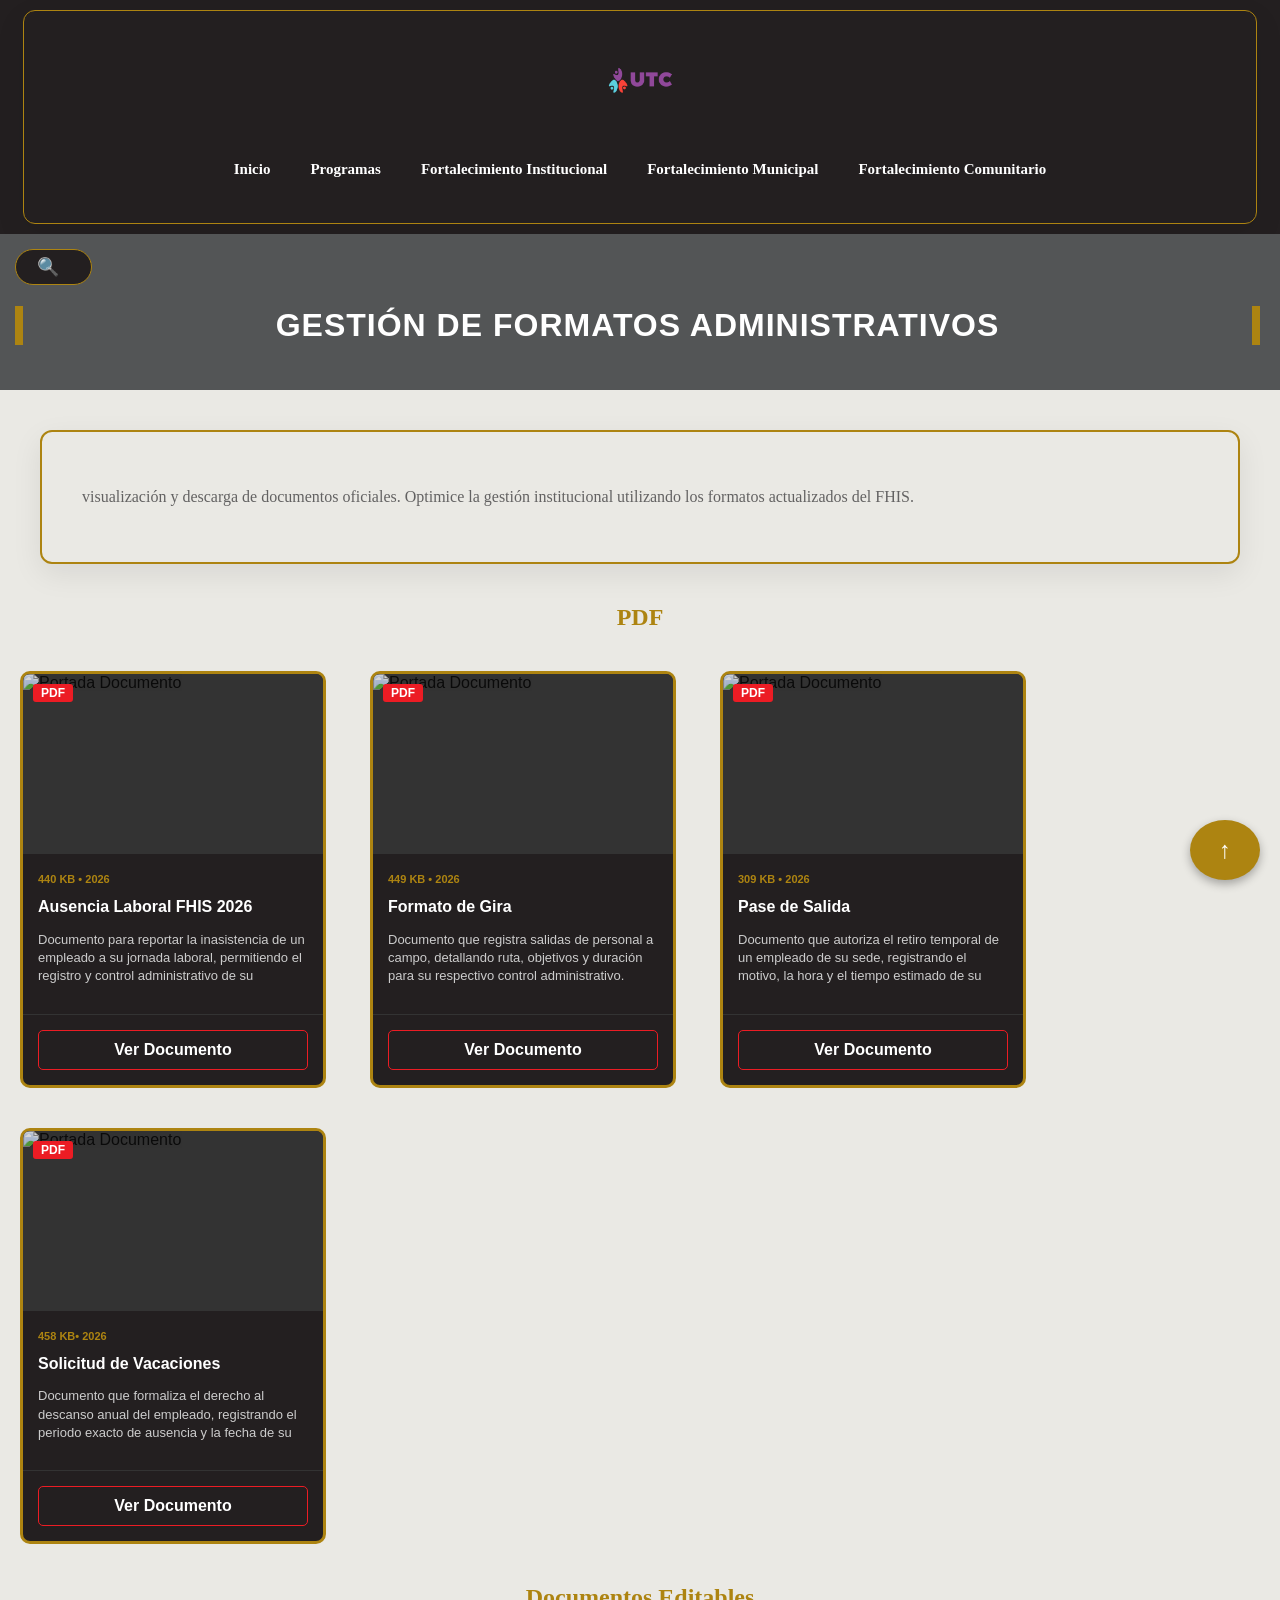
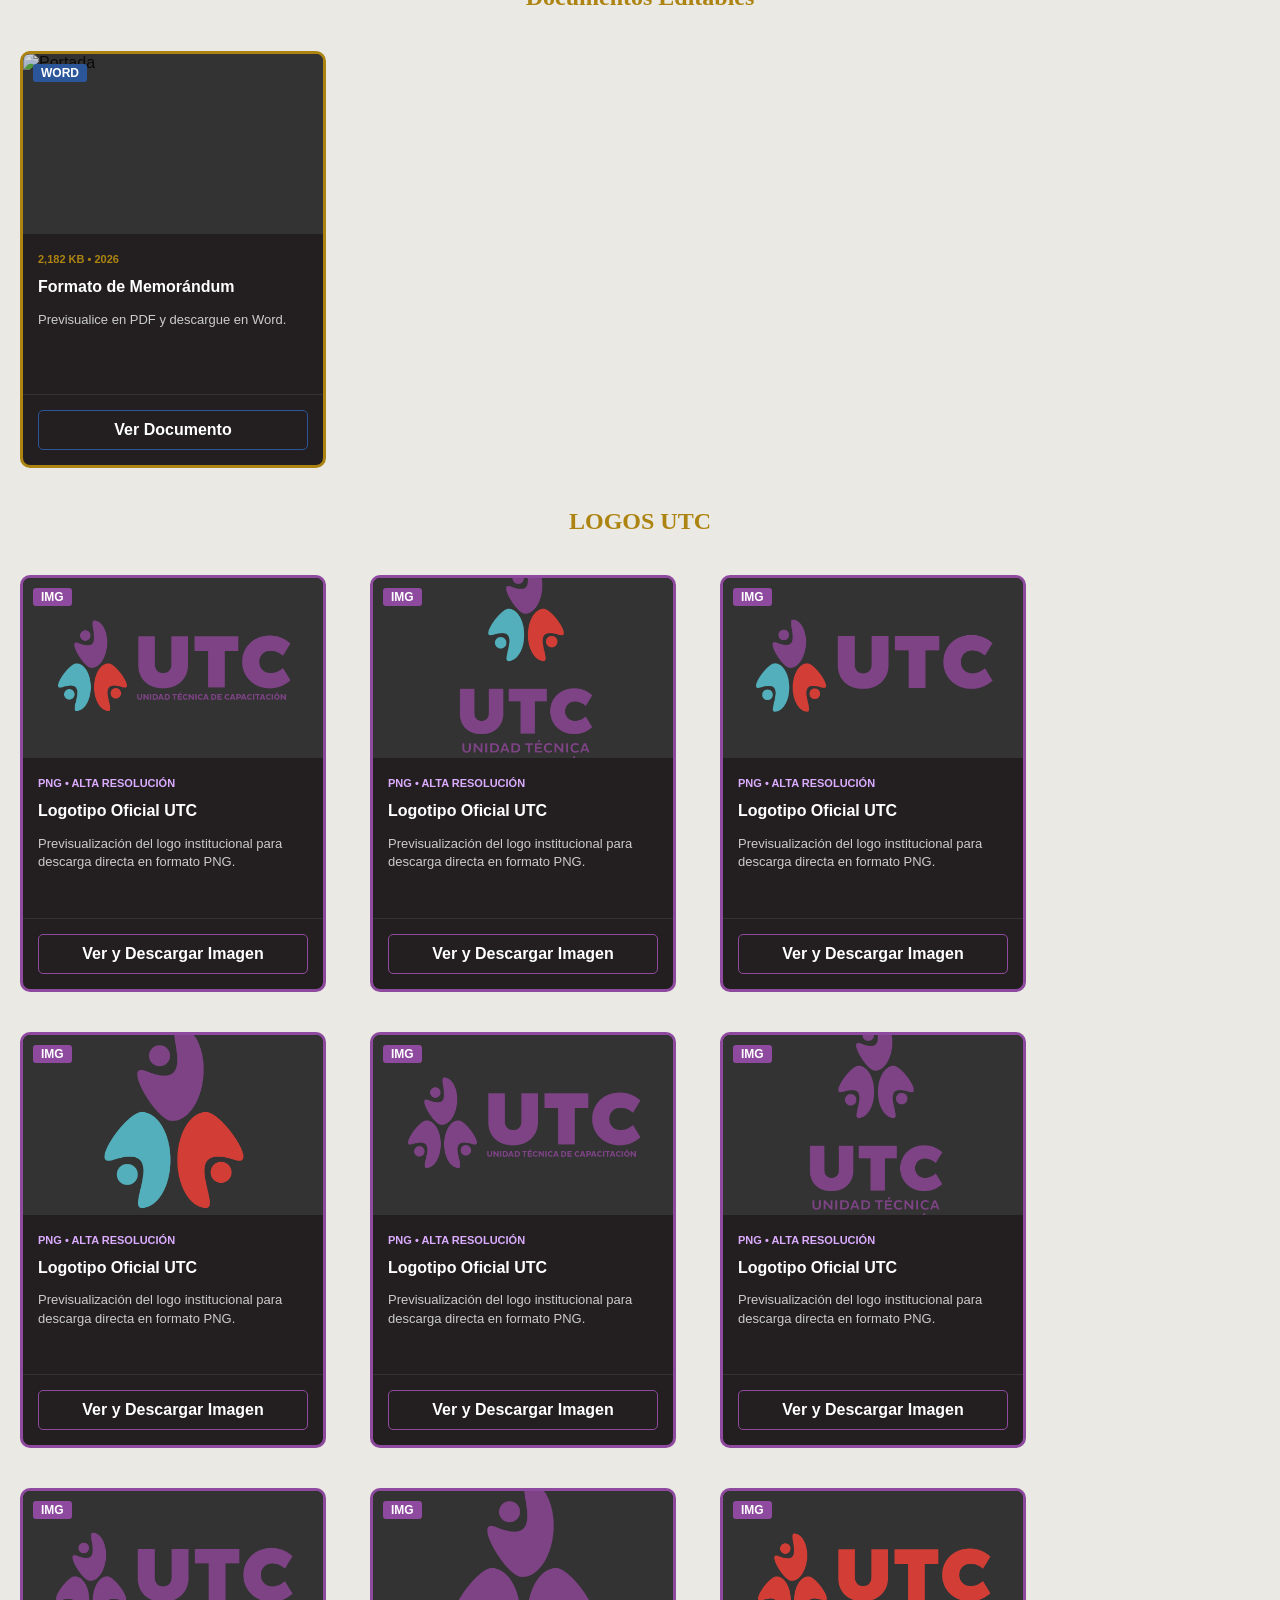
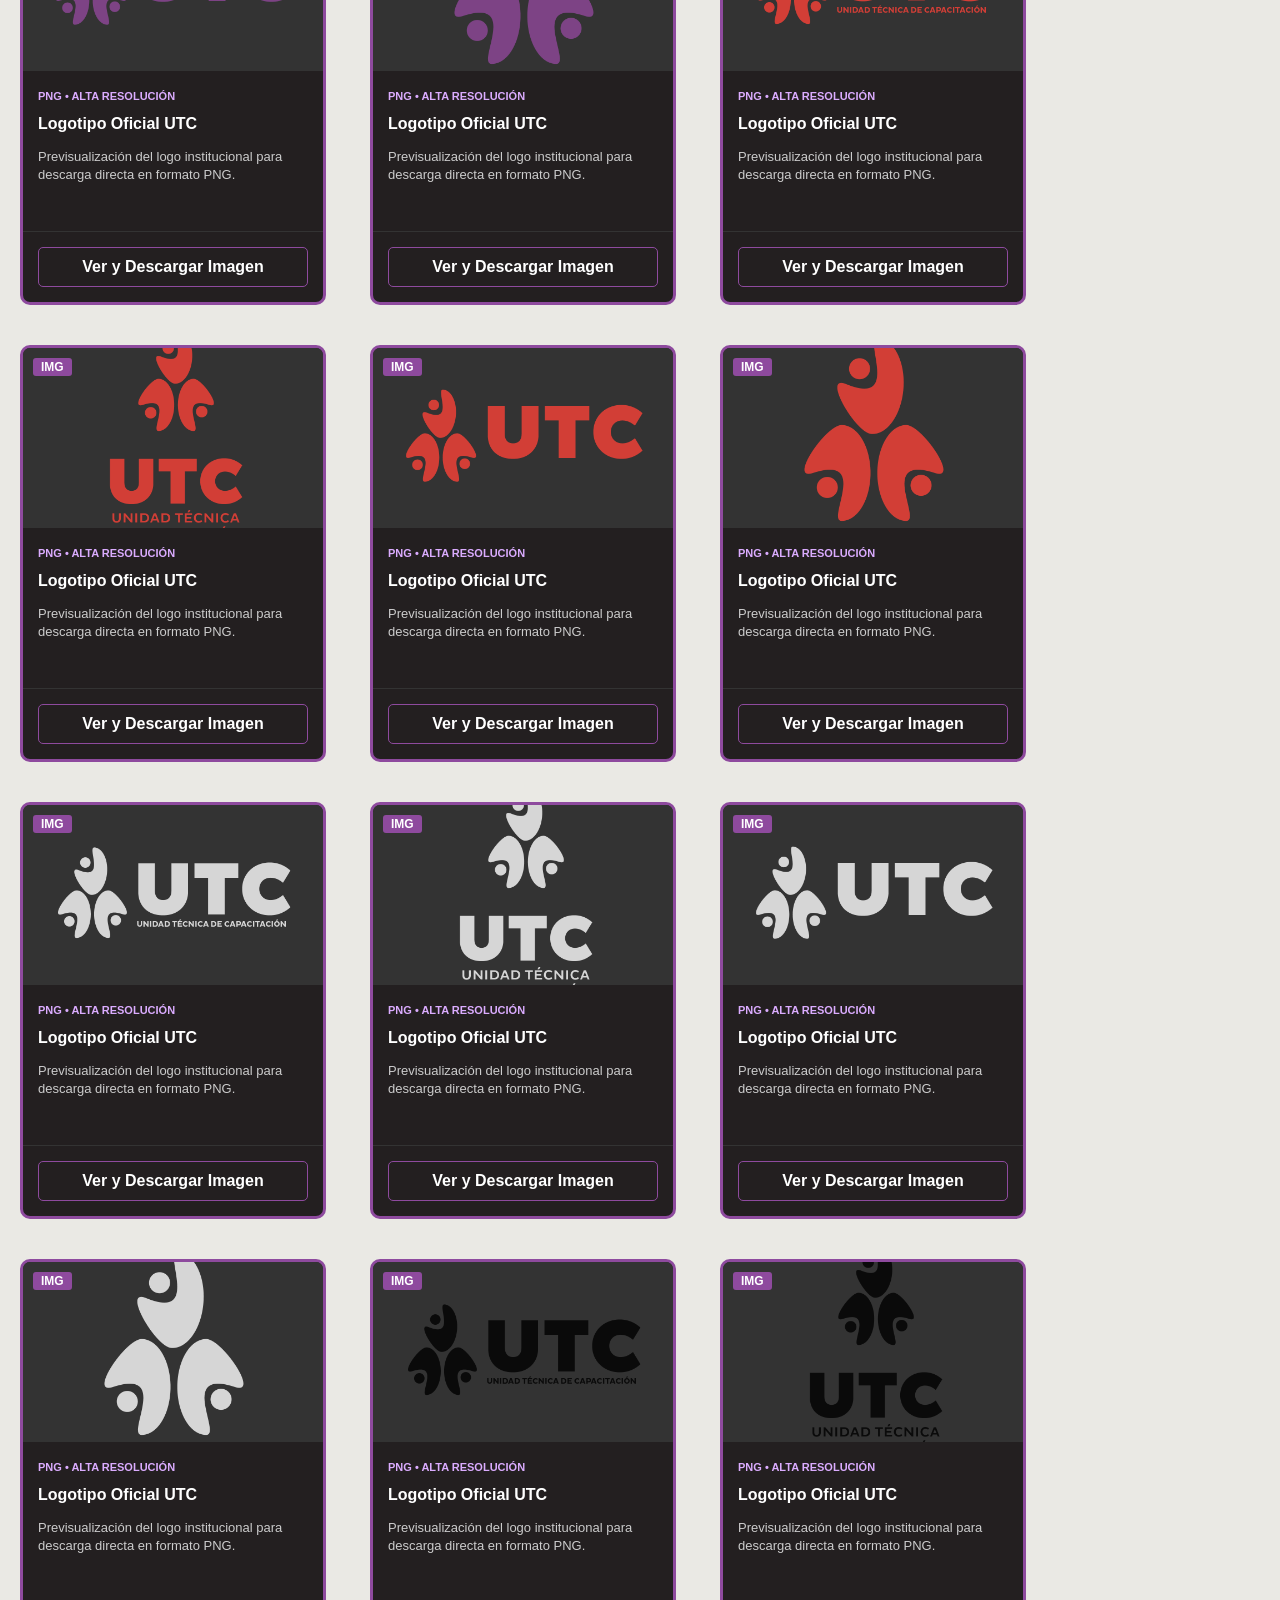
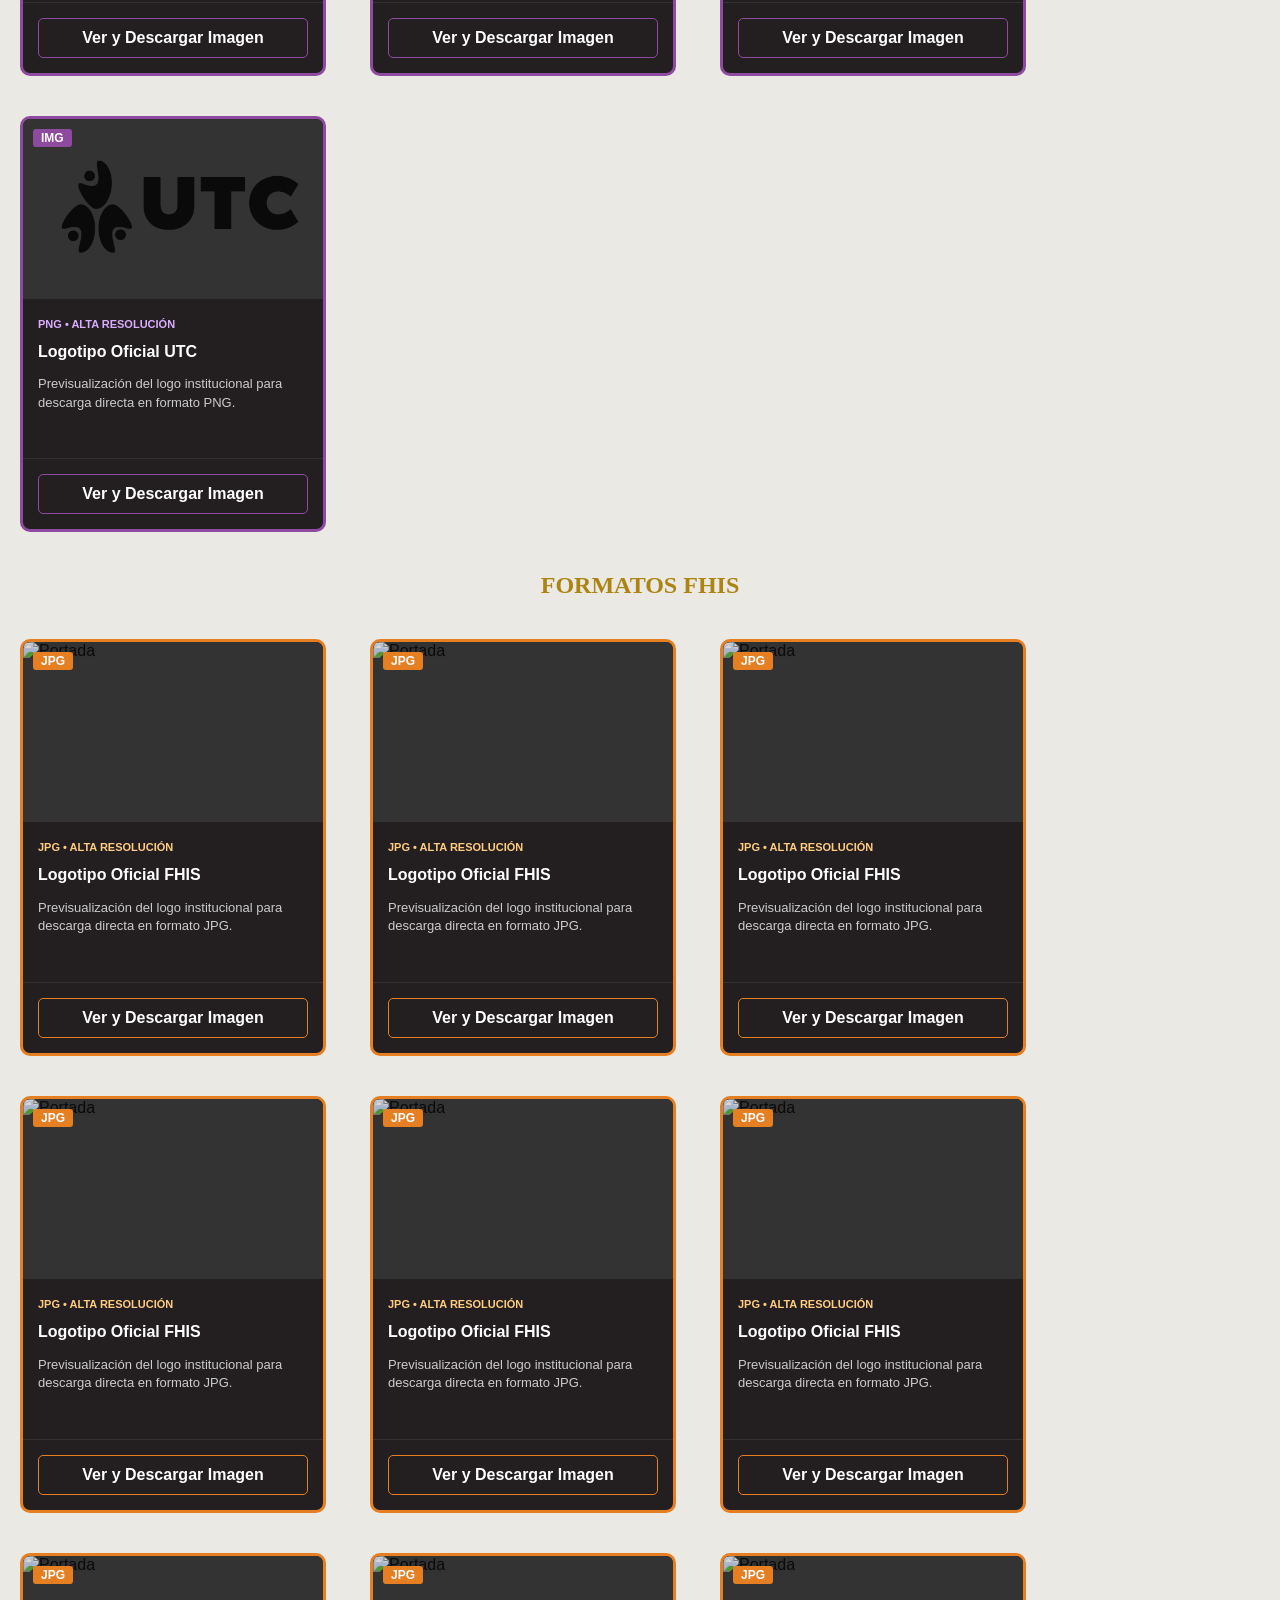
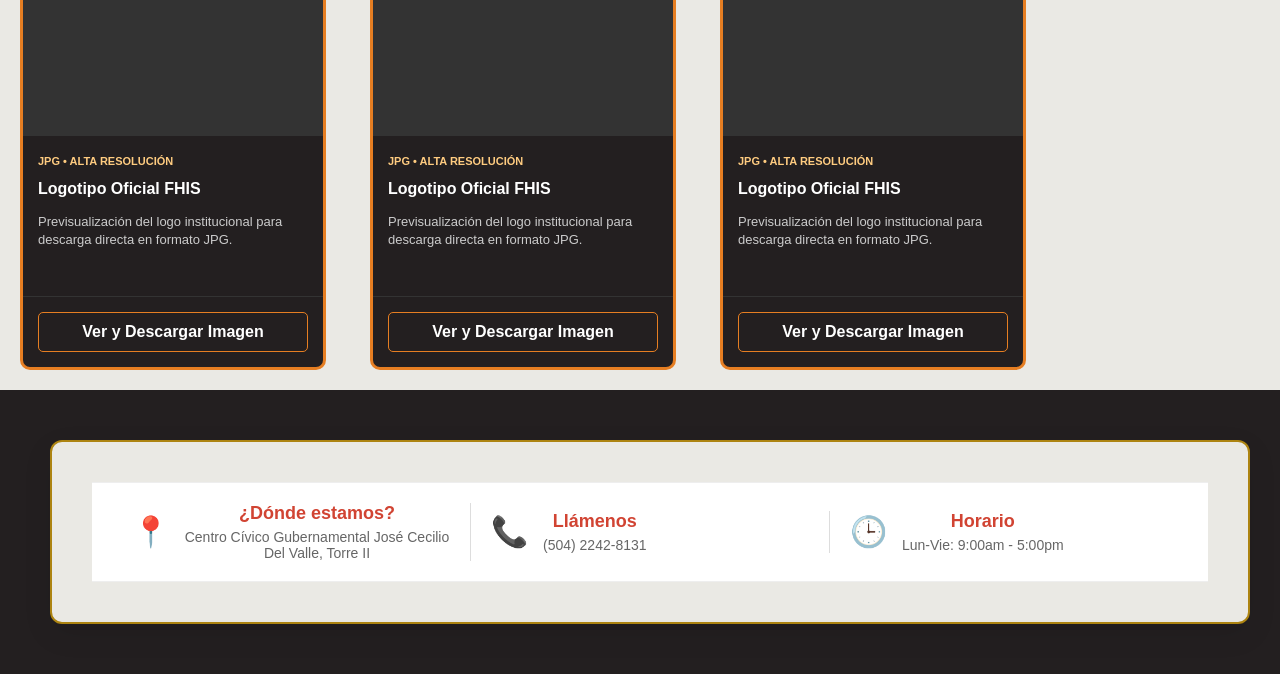
==== commit 0bd7c086: "Update Formatos FHIS.html" ====
--- a/Formatos FHIS.html
+++ b/Formatos FHIS.html
@@ -52,7 +52,7 @@
 
 <div class="card-pdf-institucional">
     <div class="card-header-pdf">
-        <img src="Imagenes/Visualizacion-pdf/Ausencia-de-salida.png" alt="Portada Documento">
+        <img src="Imagenes/Visualizacion-pdf/ausencia-de-salida.png" alt="Portada Documento">
         <div class="badge-pdf">PDF</div>
     </div>
 
@@ -70,7 +70,7 @@
 
 <div class="card-pdf-institucional">
     <div class="card-header-pdf">
-        <img src="Imagenes/Visualizacion-pdf/Formato_de_gira.png" alt="Portada Documento">
+        <img src="Imagenes/Visualizacion-pdf/formato_de_gira.png" alt="Portada Documento">
         <div class="badge-pdf">PDF</div>
     </div>
 
@@ -88,7 +88,7 @@
 
 <div class="card-pdf-institucional">
     <div class="card-header-pdf">
-        <img src="Imagenes/Visualizacion-pdf/Pase_de_salida.png" alt="Portada Documento">
+        <img src="Imagenes/Visualizacion-pdf/pase_de_salida.png" alt="Portada Documento">
         <div class="badge-pdf">PDF</div>
     </div>
 
@@ -98,7 +98,7 @@
         <p>Documento que autoriza el retiro temporal de un empleado de su sede, registrando el motivo, la hora y el tiempo estimado de su retorno.</p>
     </div>
     <div class="card-footer-pdf">
-        <a href="ARCHIVOS/FORMATOS FHIS/Pase_de_Salida_FHIS_.pdf" class="btn-abrir-pdf">
+        <a href="ARCHIVOS/FORMATOS FHIS/pase_de_salida_fhis.pdf" class="btn-abrir-pdf">
              Ver Documento
         </a>
     </div>
@@ -106,7 +106,7 @@
 
 <div class="card-pdf-institucional">
     <div class="card-header-pdf">
-        <img src="Imagenes/Visualizacion-pdf/Solicitud_de_Vacaciones.png" alt="Portada Documento">
+        <img src="Imagenes/Visualizacion-pdf/solicitud_de_vacaciones.png" alt="Portada Documento">
         <div class="badge-pdf">PDF</div>
     </div>
 
@@ -154,7 +154,7 @@
 
 <div class="card-word-editable">
     <div class="card-header-word">
-        <img src="ARCHIVOS/FORMATOS FHIS/Memo/FORMATO DE MEMO.png" alt="Portada">
+        <img src="ARCHIVOS/FORMATOS FHIS/Memo/FORMATO_DE_MEMO.png" alt="Portada">
         <div class="badge-word">WORD</div>
     </div>
     <div class="card-body-word">
@@ -163,8 +163,8 @@
         <p>Previsualice en PDF y descargue en Word.</p>
     </div>
    <div class="card-footer-word">
-    <a href="ARCHIVOS/FORMATOS FHIS/Memo/FORMATO DE MEMO ACTUALIZADO.docx.pdf" 
-       data-word="./ARCHIVOS/FORMATOS FHIS/Memo/FORMATO DE MEMO ACTUALIZADO.docx" 
+    <a href="ARCHIVOS/FORMATOS FHIS/Memo/FORMATO_DE_MEMO_ACTUALIZADO.docx.pdf" 
+       data-word="./ARCHIVOS/FORMATOS FHIS/Memo/FORMATO_DE_MEMO_ACTUALIZADO.docx" 
        class="btn-abrir-word">
        Ver Documento
     </a>
@@ -630,7 +630,7 @@
 
 <div class="card-jpg-institucional">
     <div class="card-header-img">
-        <img src="ARCHIVOS/FORMATOS FHIS/Logos/GOB/GOB 1.jpg" alt="Portada">
+        <img src="ARCHIVOS/FORMATOS FHIS/Logos/GOB/GOB1.jpg" alt="Portada">
         <div class="badge-jpg">JPG</div>
     </div>
     <div class="card-body-img">
@@ -639,7 +639,7 @@
         <p>Previsualización del logo institucional para descarga directa en formato JPG.</p>
     </div>
     <div class="card-footer-img">
-        <a href="ARCHIVOS/FORMATOS FHIS/Logos/GOB/GOB 1.jpg" class="btn-abrir-img btn-abrir-jpg">Ver y Descargar Imagen</a>
+        <a href="ARCHIVOS/FORMATOS FHIS/Logos/GOB/GOB1.jpg" class="btn-abrir-img btn-abrir-jpg">Ver y Descargar Imagen</a>
     </div>
 </div>
 
@@ -647,7 +647,7 @@
 
 <div class="card-jpg-institucional">
     <div class="card-header-img">
-        <img src="ARCHIVOS/FORMATOS FHIS/Logos/GOB/GOB 2.jpg" alt="Portada">
+        <img src="ARCHIVOS/FORMATOS FHIS/Logos/GOB/GOB2.jpg" alt="Portada">
         <div class="badge-jpg">JPG</div>
     </div>
     <div class="card-body-img">
@@ -656,7 +656,7 @@
         <p>Previsualización del logo institucional para descarga directa en formato JPG.</p>
     </div>
     <div class="card-footer-img">
-        <a href="ARCHIVOS/FORMATOS FHIS/Logos/GOB/GOB 2.jpg" class="btn-abrir-img btn-abrir-jpg">Ver y Descargar Imagen</a>
+        <a href="ARCHIVOS/FORMATOS FHIS/Logos/GOB/GOB2.jpg" class="btn-abrir-img btn-abrir-jpg">Ver y Descargar Imagen</a>
     </div>
 </div>
 
@@ -664,7 +664,7 @@
 
 <div class="card-jpg-institucional">
     <div class="card-header-img">
-        <img src="ARCHIVOS/FORMATOS FHIS/Logos/GOB/GOB 3.jpg" alt="Portada">
+        <img src="ARCHIVOS/FORMATOS FHIS/Logos/GOB/GOB3.jpg" alt="Portada">
         <div class="badge-jpg">JPG</div>
     </div>
     <div class="card-body-img">
@@ -673,7 +673,7 @@
         <p>Previsualización del logo institucional para descarga directa en formato JPG.</p>
     </div>
     <div class="card-footer-img">
-        <a href="ARCHIVOS/FORMATOS FHIS/Logos/GOB/GOB 3.jpg" class="btn-abrir-img btn-abrir-jpg">Ver y Descargar Imagen</a>
+        <a href="ARCHIVOS/FORMATOS FHIS/Logos/GOB/GOB3.jpg" class="btn-abrir-img btn-abrir-jpg">Ver y Descargar Imagen</a>
     </div>
 </div>
 
@@ -682,7 +682,7 @@
 
 <div class="card-jpg-institucional">
     <div class="card-header-img">
-        <img src="ARCHIVOS/FORMATOS FHIS/Logos/GOB/GOB 4.jpg" alt="Portada">
+        <img src="ARCHIVOS/FORMATOS FHIS/Logos/GOB/GOB4.jpg" alt="Portada">
         <div class="badge-jpg">JPG</div>
     </div>
     <div class="card-body-img">
@@ -691,7 +691,7 @@
         <p>Previsualización del logo institucional para descarga directa en formato JPG.</p>
     </div>
     <div class="card-footer-img">
-        <a href="ARCHIVOS/FORMATOS FHIS/Logos/GOB/GOB 4.jpg" class="btn-abrir-img btn-abrir-jpg">Ver y Descargar Imagen</a>
+        <a href="ARCHIVOS/FORMATOS FHIS/Logos/GOB/GOB4.jpg" class="btn-abrir-img btn-abrir-jpg">Ver y Descargar Imagen</a>
     </div>
 </div>
 
@@ -699,7 +699,7 @@
 
 <div class="card-jpg-institucional">
     <div class="card-header-img">
-        <img src="ARCHIVOS/FORMATOS FHIS/Logos/GOB/GOB 5.jpg" alt="Portada">
+        <img src="ARCHIVOS/FORMATOS FHIS/Logos/GOB/GOB5.jpg" alt="Portada">
         <div class="badge-jpg">JPG</div>
     </div>
     <div class="card-body-img">
@@ -708,7 +708,7 @@
         <p>Previsualización del logo institucional para descarga directa en formato JPG.</p>
     </div>
     <div class="card-footer-img">
-        <a href="ARCHIVOS/FORMATOS FHIS/Logos/GOB/GOB 5.jpg" class="btn-abrir-img btn-abrir-jpg">Ver y Descargar Imagen</a>
+        <a href="ARCHIVOS/FORMATOS FHIS/Logos/GOB/GOB5.jpg" class="btn-abrir-img btn-abrir-jpg">Ver y Descargar Imagen</a>
     </div>
 </div>
 
@@ -716,7 +716,7 @@
 
 <div class="card-jpg-institucional">
     <div class="card-header-img">
-        <img src="ARCHIVOS/FORMATOS FHIS/Logos/GOB/GOB 6.jpg" alt="Portada">
+        <img src="ARCHIVOS/FORMATOS FHIS/Logos/GOB/GOB6.jpg" alt="Portada">
         <div class="badge-jpg">JPG</div>
     </div>
     <div class="card-body-img">
@@ -725,7 +725,7 @@
         <p>Previsualización del logo institucional para descarga directa en formato JPG.</p>
     </div>
     <div class="card-footer-img">
-        <a href="ARCHIVOS/FORMATOS FHIS/Logos/GOB/GOB 6.jpg" class="btn-abrir-img btn-abrir-jpg">Ver y Descargar Imagen</a>
+        <a href="ARCHIVOS/FORMATOS FHIS/Logos/GOB/GOB6.jpg" class="btn-abrir-img btn-abrir-jpg">Ver y Descargar Imagen</a>
     </div>
 </div>
 
@@ -733,7 +733,7 @@
 
 <div class="card-jpg-institucional">
     <div class="card-header-img">
-        <img src="ARCHIVOS/FORMATOS FHIS/Logos/GOB/GOB 7.jpg" alt="Portada">
+        <img src="ARCHIVOS/FORMATOS FHIS/Logos/GOB/GOB7.jpg" alt="Portada">
         <div class="badge-jpg">JPG</div>
     </div>
     <div class="card-body-img">
@@ -742,7 +742,7 @@
         <p>Previsualización del logo institucional para descarga directa en formato JPG.</p>
     </div>
     <div class="card-footer-img">
-        <a href="ARCHIVOS/FORMATOS FHIS/Logos/GOB/GOB 7.jpg" class="btn-abrir-img btn-abrir-jpg">Ver y Descargar Imagen</a>
+        <a href="ARCHIVOS/FORMATOS FHIS/Logos/GOB/GOB7.jpg" class="btn-abrir-img btn-abrir-jpg">Ver y Descargar Imagen</a>
     </div>
 </div>
 
@@ -750,7 +750,7 @@
 
 <div class="card-jpg-institucional">
     <div class="card-header-img">
-        <img src="ARCHIVOS/FORMATOS FHIS/Logos/GOB/GOB 8.jpg" alt="Portada">
+        <img src="ARCHIVOS/FORMATOS FHIS/Logos/GOB/GOB8.jpg" alt="Portada">
         <div class="badge-jpg">JPG</div>
     </div>
     <div class="card-body-img">
@@ -759,7 +759,7 @@
         <p>Previsualización del logo institucional para descarga directa en formato JPG.</p>
     </div>
     <div class="card-footer-img">
-        <a href="ARCHIVOS/FORMATOS FHIS/Logos/GOB/GOB 8.jpg" class="btn-abrir-img btn-abrir-jpg">Ver y Descargar Imagen</a>
+        <a href="ARCHIVOS/FORMATOS FHIS/Logos/GOB/GOB8.jpg" class="btn-abrir-img btn-abrir-jpg">Ver y Descargar Imagen</a>
     </div>
 </div>
 
@@ -768,7 +768,7 @@
 
 <div class="card-jpg-institucional">
     <div class="card-header-img">
-        <img src="ARCHIVOS/FORMATOS FHIS/Logos/GOB/GOB 9.jpg" alt="Portada">
+        <img src="ARCHIVOS/FORMATOS FHIS/Logos/GOB/GOB9.jpg" alt="Portada">
         <div class="badge-jpg">JPG</div>
     </div>
     <div class="card-body-img">
@@ -777,7 +777,7 @@
         <p>Previsualización del logo institucional para descarga directa en formato JPG.</p>
     </div>
     <div class="card-footer-img">
-        <a href="ARCHIVOS/FORMATOS FHIS/Logos/GOB/GOB 9.jpg" class="btn-abrir-img btn-abrir-jpg">Ver y Descargar Imagen</a>
+        <a href="ARCHIVOS/FORMATOS FHIS/Logos/GOB/GOB9.jpg" class="btn-abrir-img btn-abrir-jpg">Ver y Descargar Imagen</a>
     </div>
 </div>
 
@@ -785,7 +785,6 @@
 
 
 </body>
-
 
 <script>
 (function() {
@@ -797,9 +796,16 @@
     document.querySelectorAll('.btn-abrir-pdf').forEach(btn => {
         btn.addEventListener('click', function(e) {
             e.preventDefault();
-            const ruta = this.getAttribute('href');
-            visor.src = ruta;
-            if(btnBajar) btnBajar.href = ruta;
+            const rutaRelativa = this.getAttribute('href');
+            const urlCompleta = window.location.origin + window.location.pathname.replace(/\/[^\/]*$/, '/') + rutaRelativa;
+            
+            visor.src = "https://docs.google.com/viewer?url=" + encodeURIComponent(urlCompleta) + "&embedded=true";
+            
+            if(btnBajar) {
+                btnBajar.href = rutaRelativa;
+                // ESTO ARREGLA LA DESCARGA: Toma el nombre del archivo de la ruta
+                btnBajar.setAttribute('download', rutaRelativa.split('/').pop());
+            }
             modal.style.display = "block";
             document.body.style.overflow = "hidden";
         });
@@ -817,8 +823,48 @@
 </script>
 
 
-
-
+<script>
+(function() {
+    const modal = document.getElementById("modalWord");
+    const visor = document.getElementById("visorWordIframe");
+    const btnBajar = document.getElementById("descargaWordLink");
+    const btnCerrar = document.getElementById("btnCerrarWord");
+
+    document.querySelectorAll('.btn-abrir-word').forEach(btn => {
+        btn.addEventListener('click', function(e) {
+            e.preventDefault();
+            const rutaVista = this.getAttribute('href');
+            let rutaDescarga = this.getAttribute('data-word');
+            
+            if (rutaDescarga) {
+                rutaDescarga = rutaDescarga.replace(/ /g, "%20");
+                btnBajar.href = rutaDescarga;
+                // ESTO ARREGLA LA DESCARGA
+                btnBajar.setAttribute('download', rutaDescarga.split('/').pop());
+            }
+
+            // Mantenemos el visor como ya te gustaba
+            const urlCompletaVista = window.location.origin + window.location.pathname.replace(/\/[^\/]*$/, '/') + rutaVista;
+            visor.src = "https://docs.google.com/viewer?url=" + encodeURIComponent(urlCompletaVista) + "&embedded=true";
+            
+            modal.style.display = "block";
+            document.body.style.overflow = "hidden";
+        });
+    });
+
+    function cerrarWord() {
+        modal.style.display = "none";
+        visor.src = "";
+        document.body.style.overflow = "auto";
+    }
+
+    if(btnCerrar) btnCerrar.onclick = cerrarWord;
+    window.addEventListener('click', (e) => { if (e.target == modal) cerrarWord(); });
+})();
+</script>
+
+
+    
 <script>
 (function() {
     const modal = document.getElementById("modalWord");
@@ -834,7 +880,12 @@
             
             if (rutaDescarga) rutaDescarga = rutaDescarga.replace(/ /g, "%20");
 
-            visor.src = rutaVista;
+            // Construimos URL completa para la vista previa
+            const urlCompletaVista = window.location.origin + window.location.pathname.replace(/\/[^\/]*$/, '/') + rutaVista;
+            
+            // Forzamos el visor de Google
+            visor.src = "https://docs.google.com/viewer?url=" + encodeURIComponent(urlCompletaVista) + "&embedded=true";
+            
             btnBajar.href = rutaDescarga;
             modal.style.display = "block";
             document.body.style.overflow = "hidden";
@@ -851,7 +902,6 @@
     window.addEventListener('click', (e) => { if (e.target == modal) cerrarWord(); });
 })();
 </script>
-
 
 
 <script>
@@ -1112,4 +1162,4 @@
 </footer>
 
 
-</html>+</html>
--- a/Estilos.css
+++ b/Estilos.css
@@ -235,7 +235,13 @@
 .cuerpo-visor { flex-grow: 1; background: white; }
 #visorPdf { width: 100%; height: 100%; }
 
-
+@media (max-width: 768px) {
+    #visorPdf, #visorWordIframe {
+        min-height: 500px; /* Obliga al móvil a darle altura */
+        width: 100%;
+        display: block;
+    }
+}
 
 
 
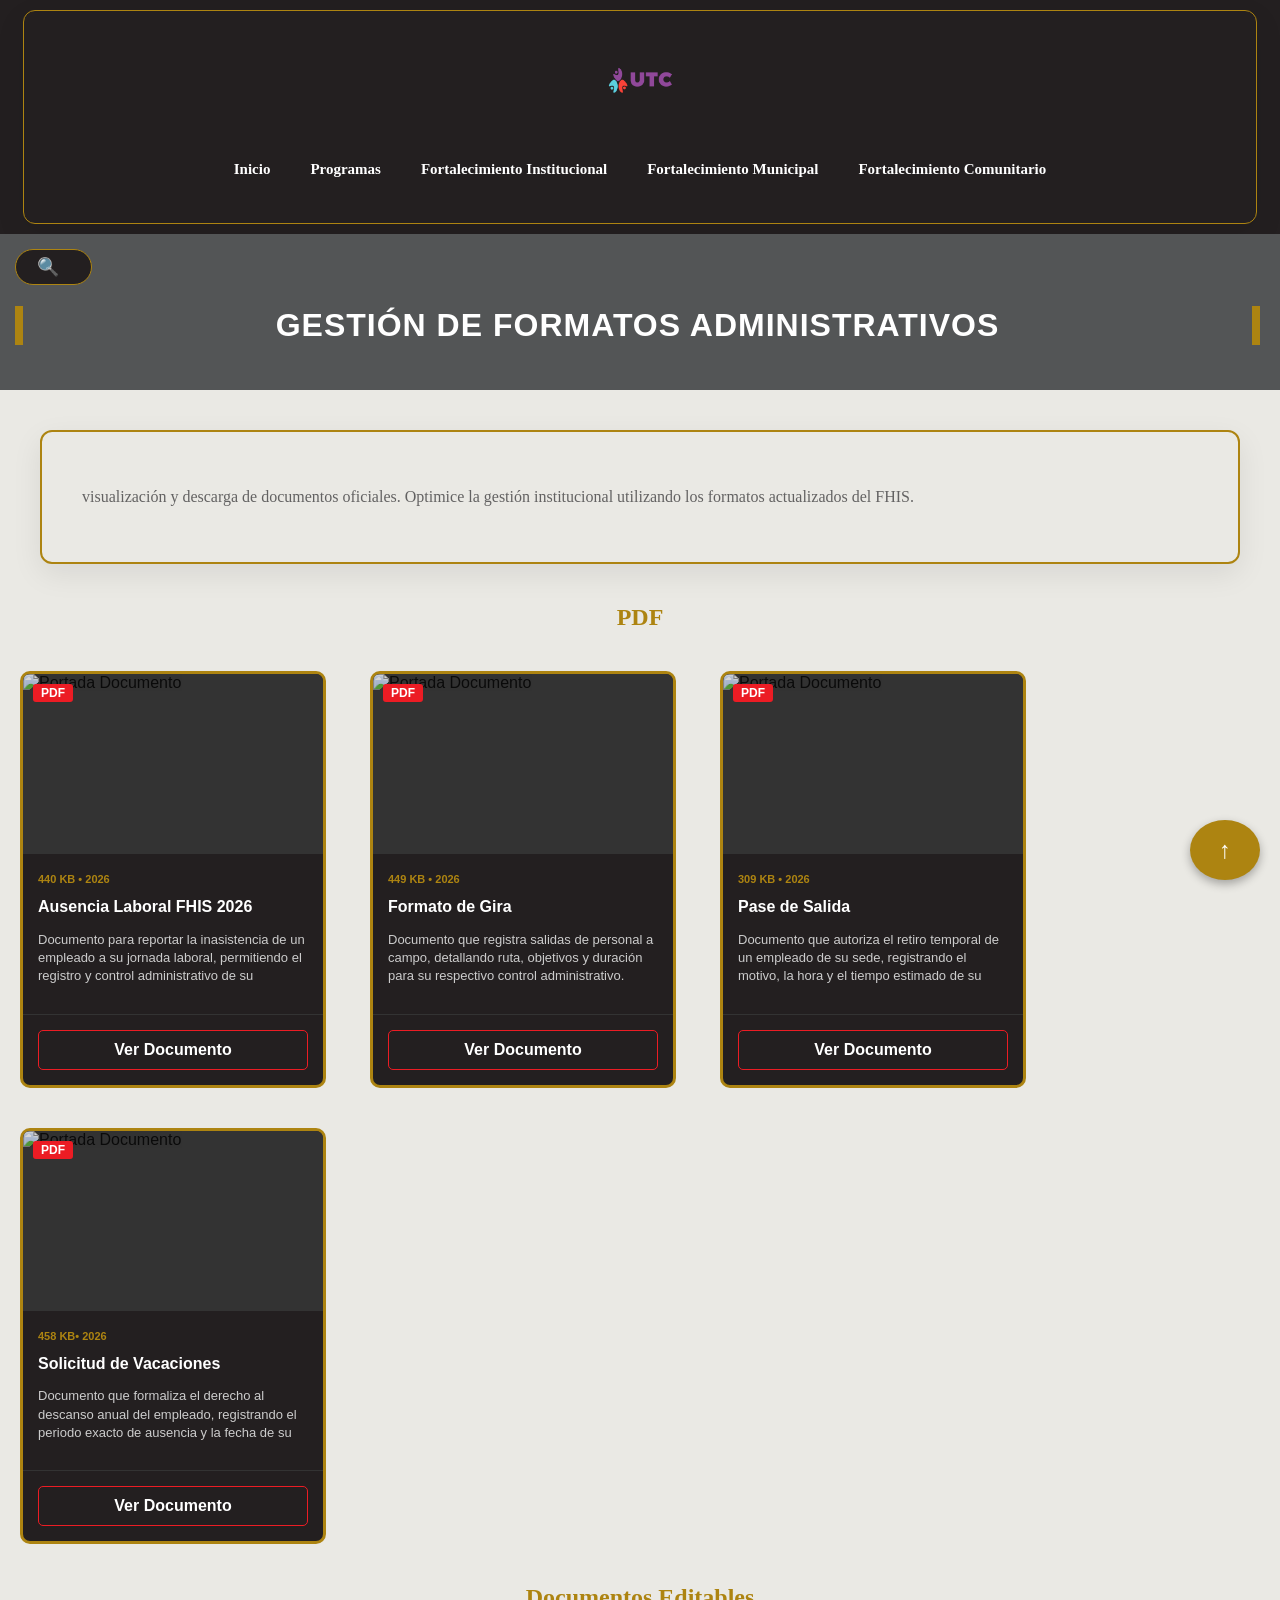
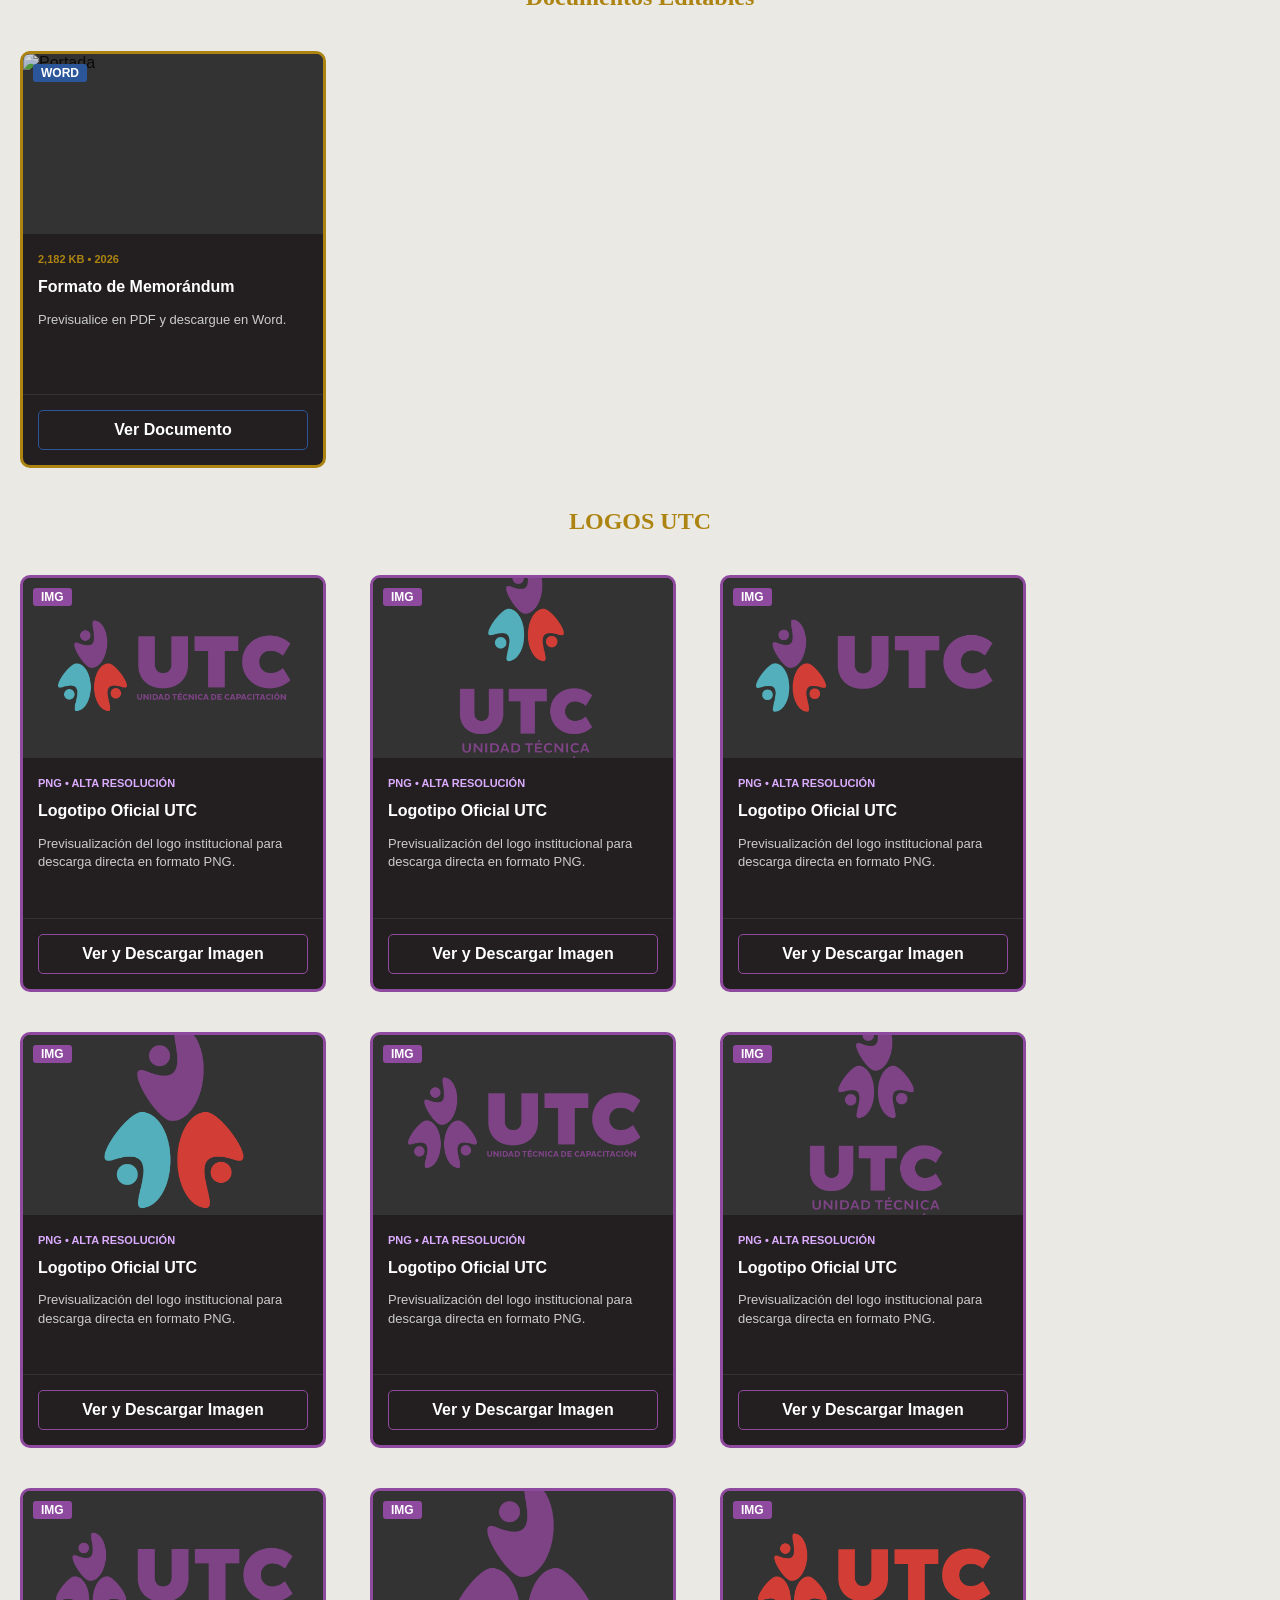
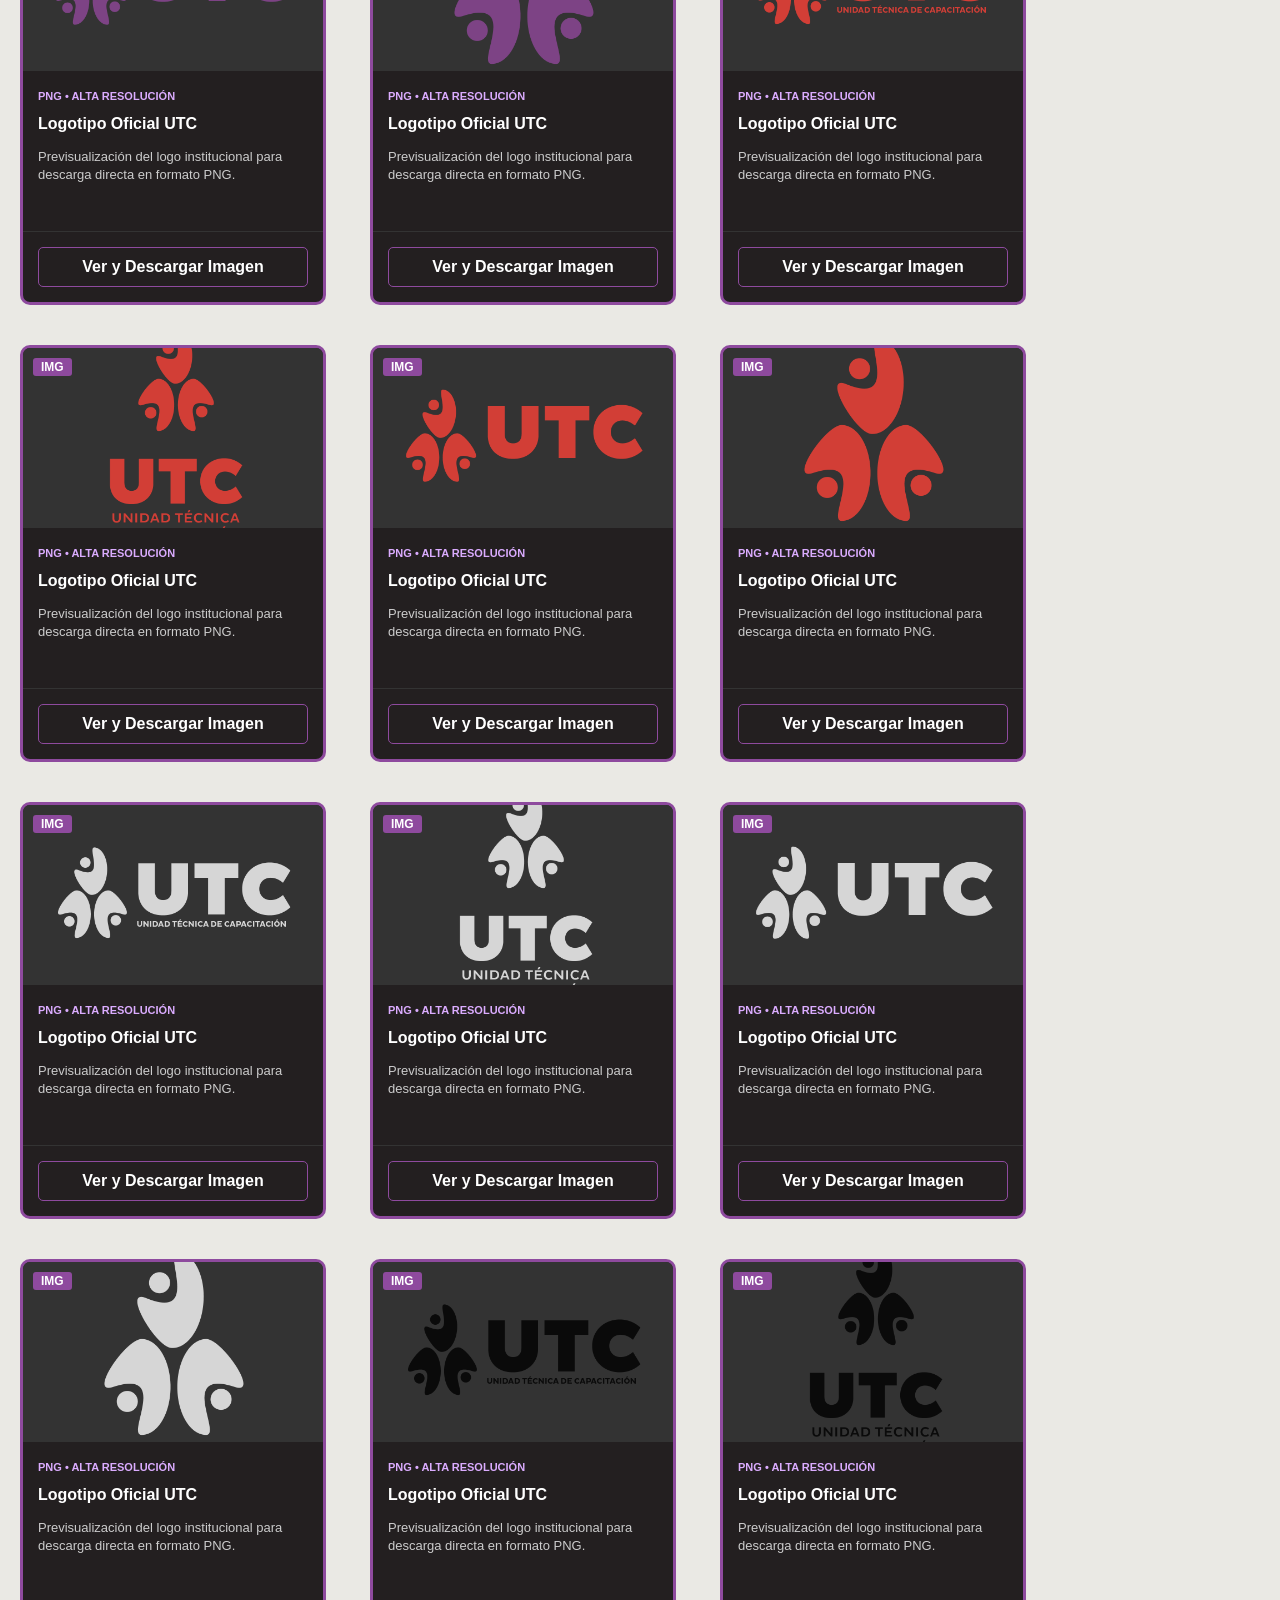
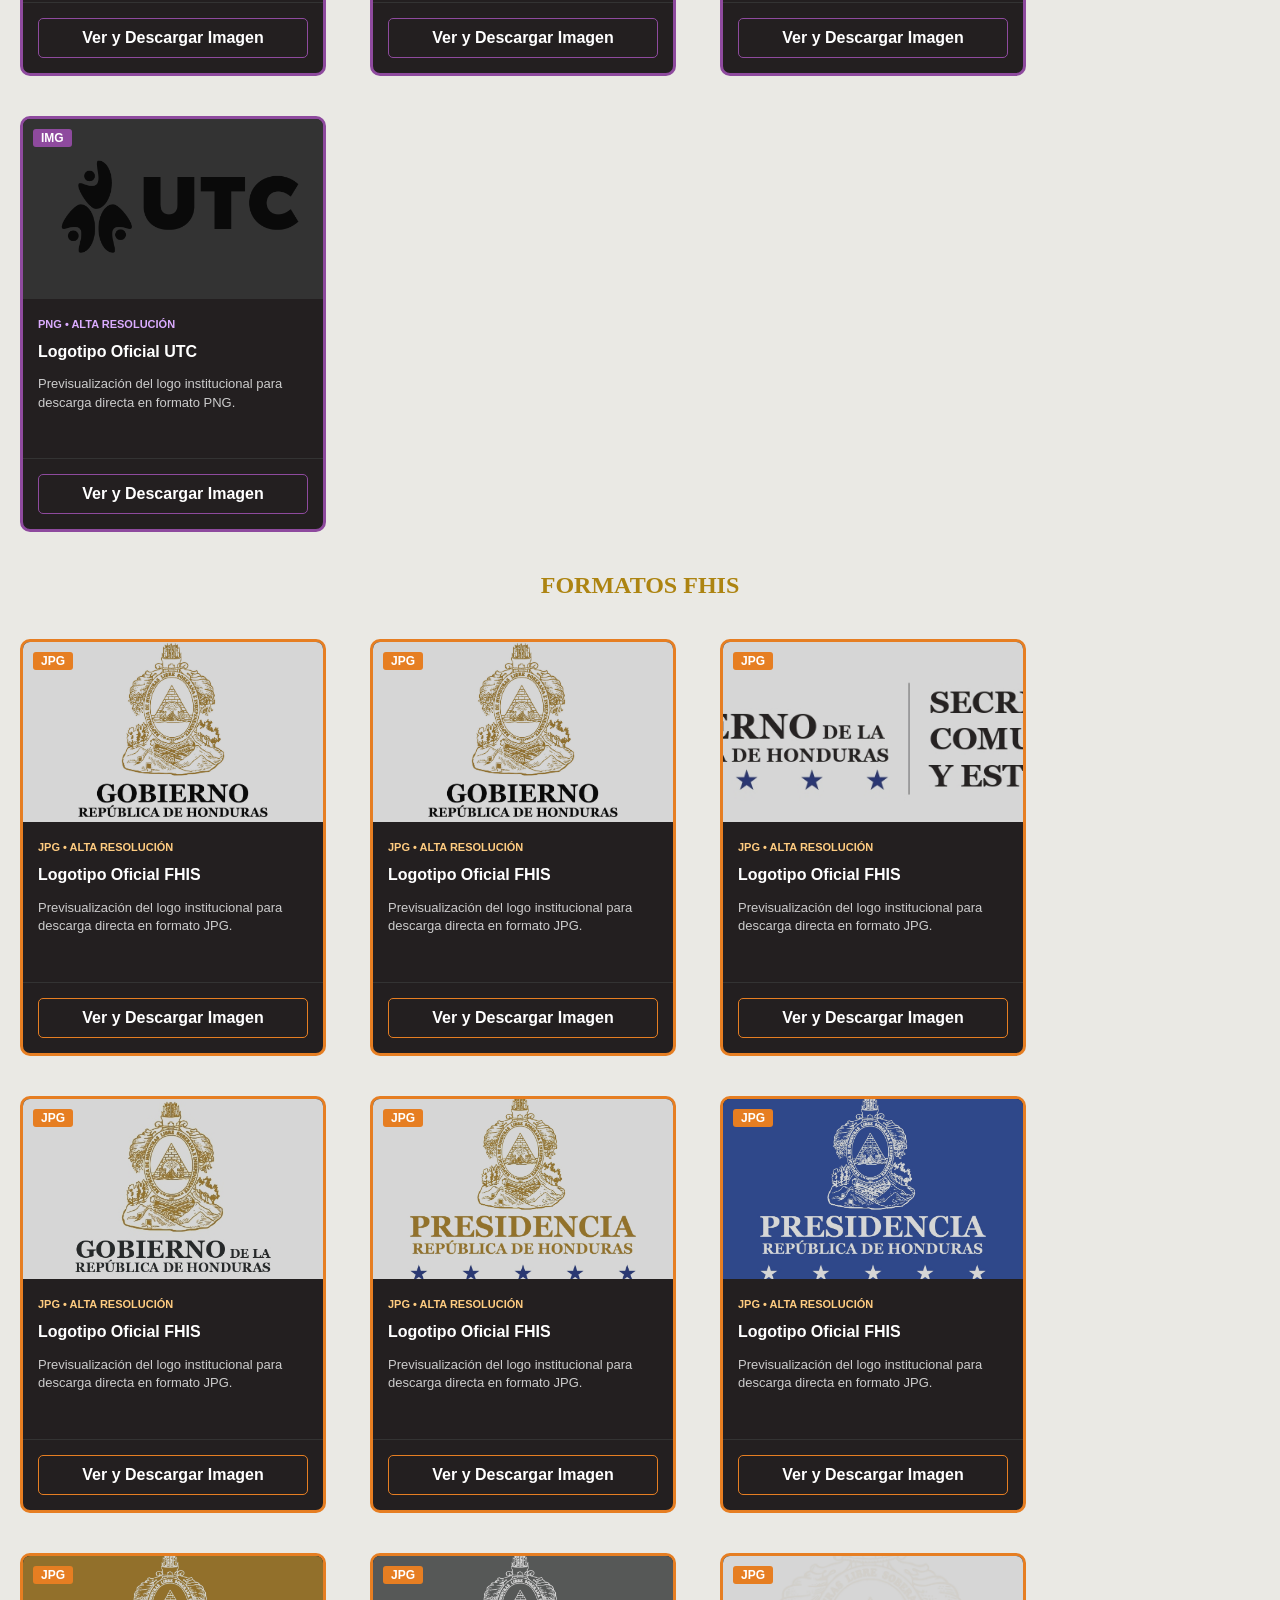
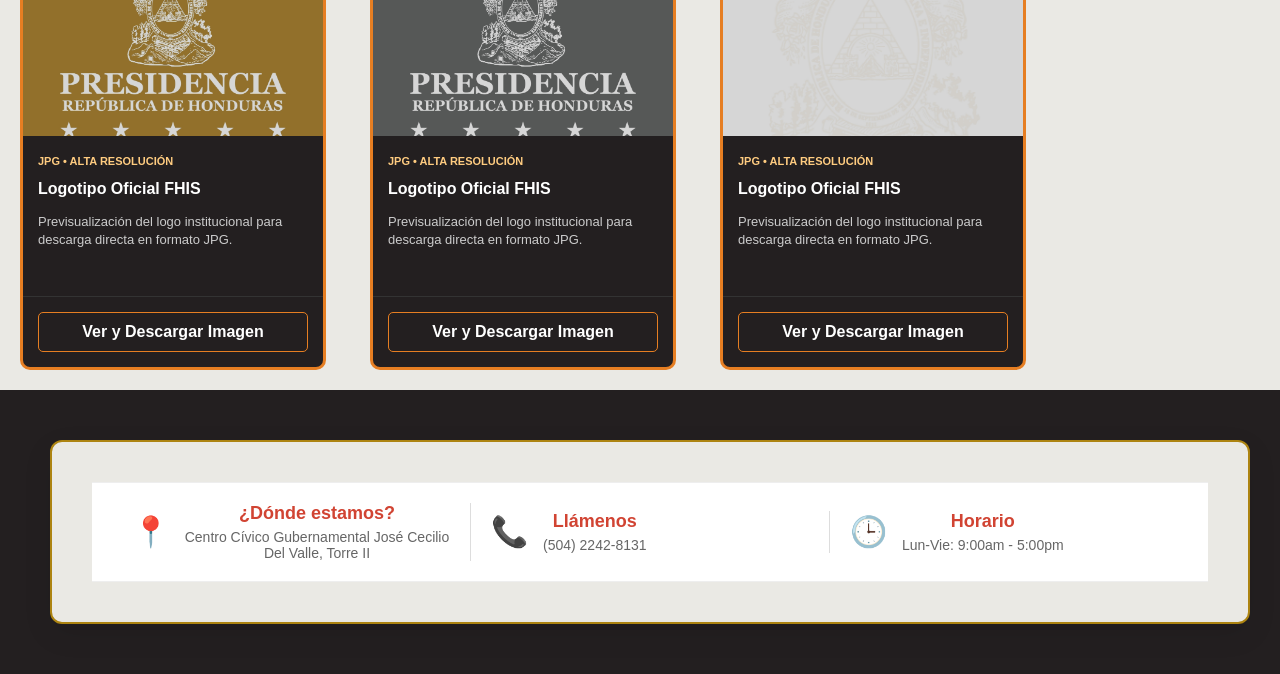
==== commit 952e7380: "Update Formatos FHIS.html" ====
--- a/Formatos FHIS.html
+++ b/Formatos FHIS.html
@@ -52,7 +52,7 @@
 
 <div class="card-pdf-institucional">
     <div class="card-header-pdf">
-        <img src="Imagenes/Visualizacion-pdf/ausencia-de-salida.png" alt="Portada Documento">
+        <img src="Imagenes/Visualizacion-pdf/ausencia_laboral.png" alt="Portada Documento">
         <div class="badge-pdf">PDF</div>
     </div>
 
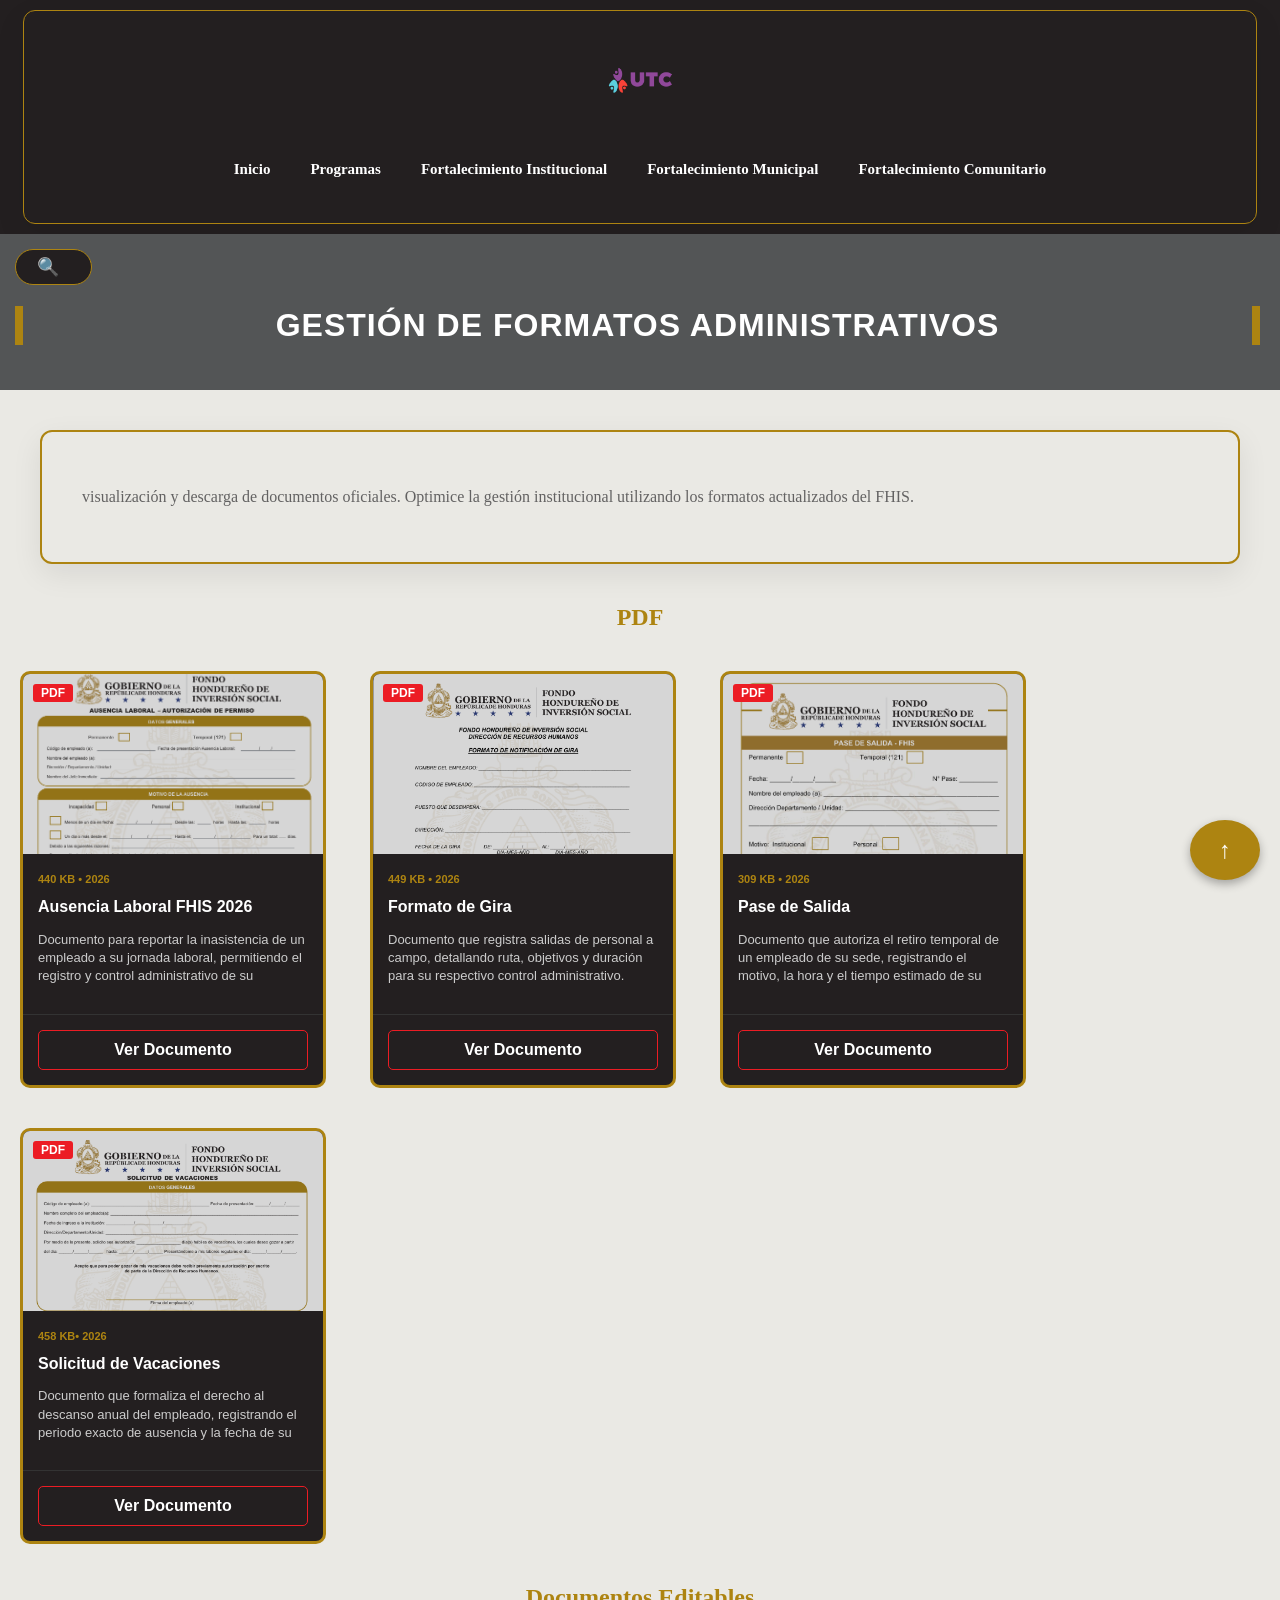
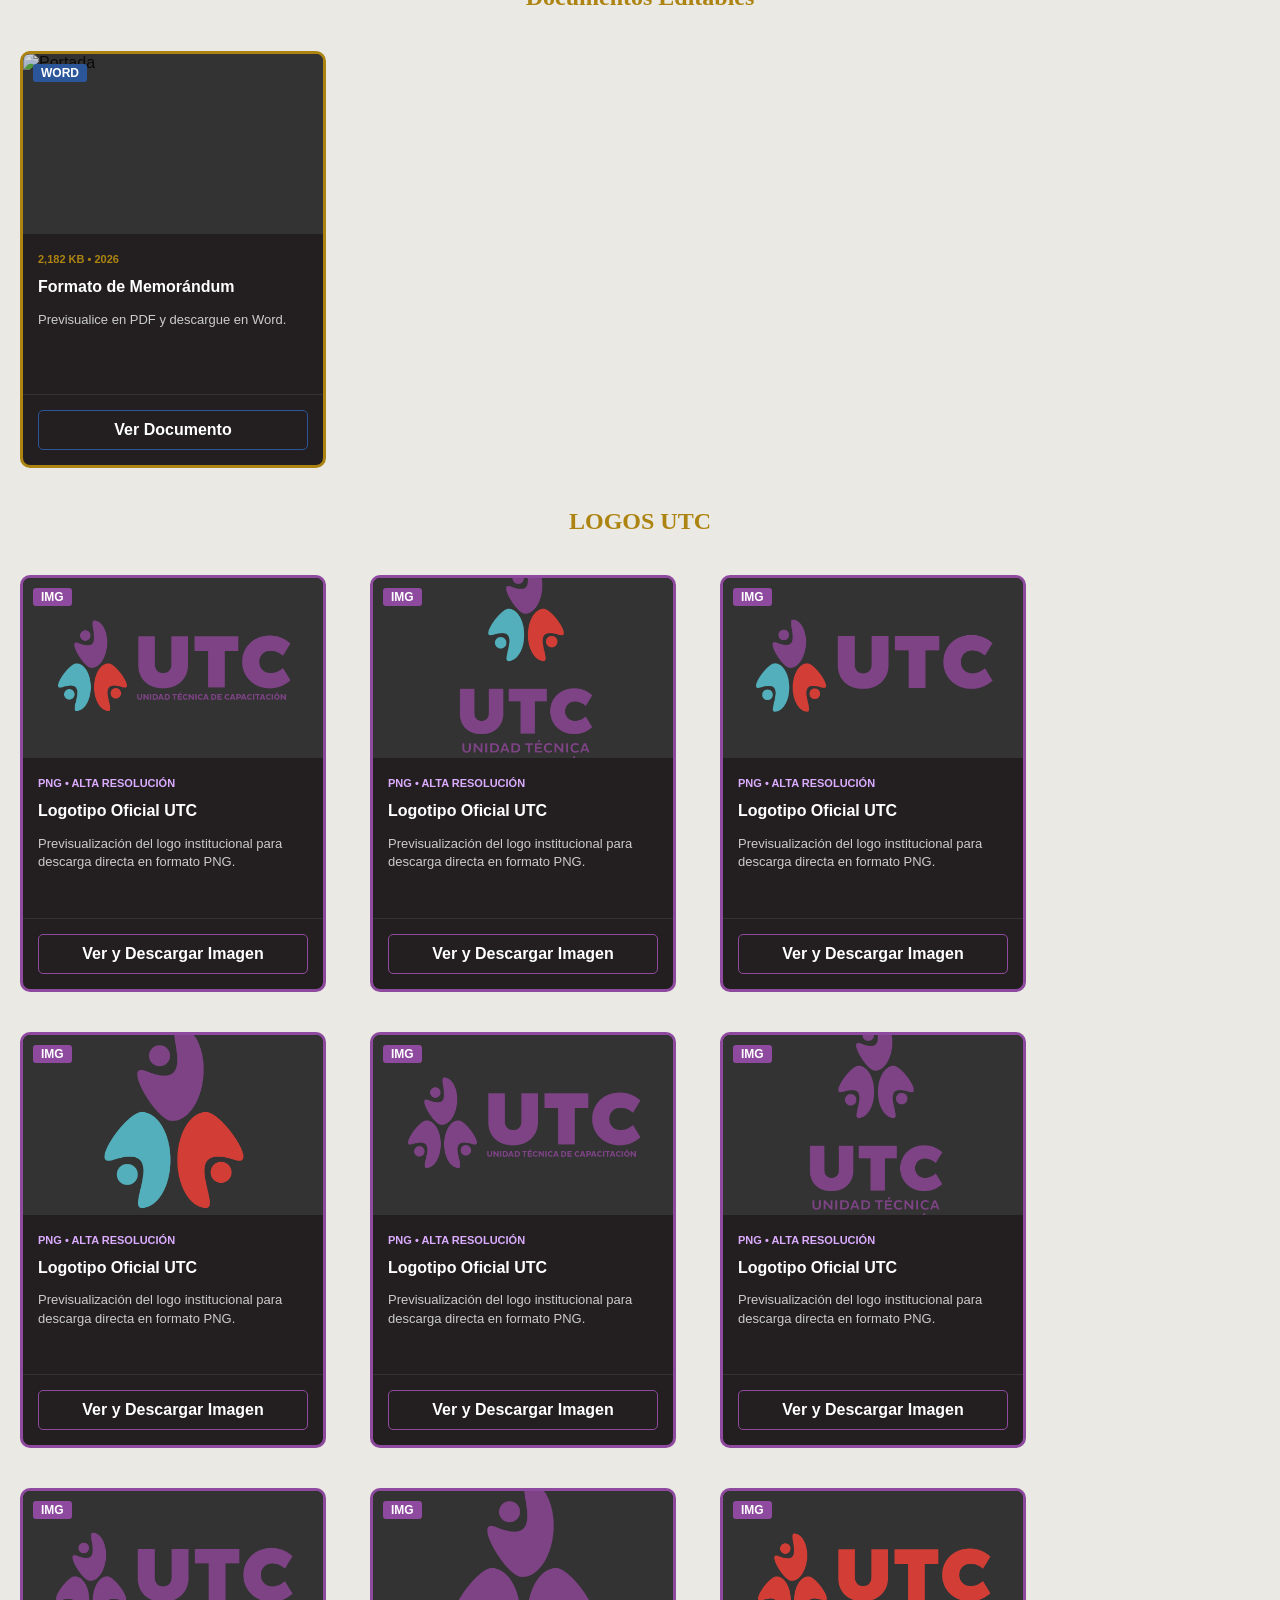
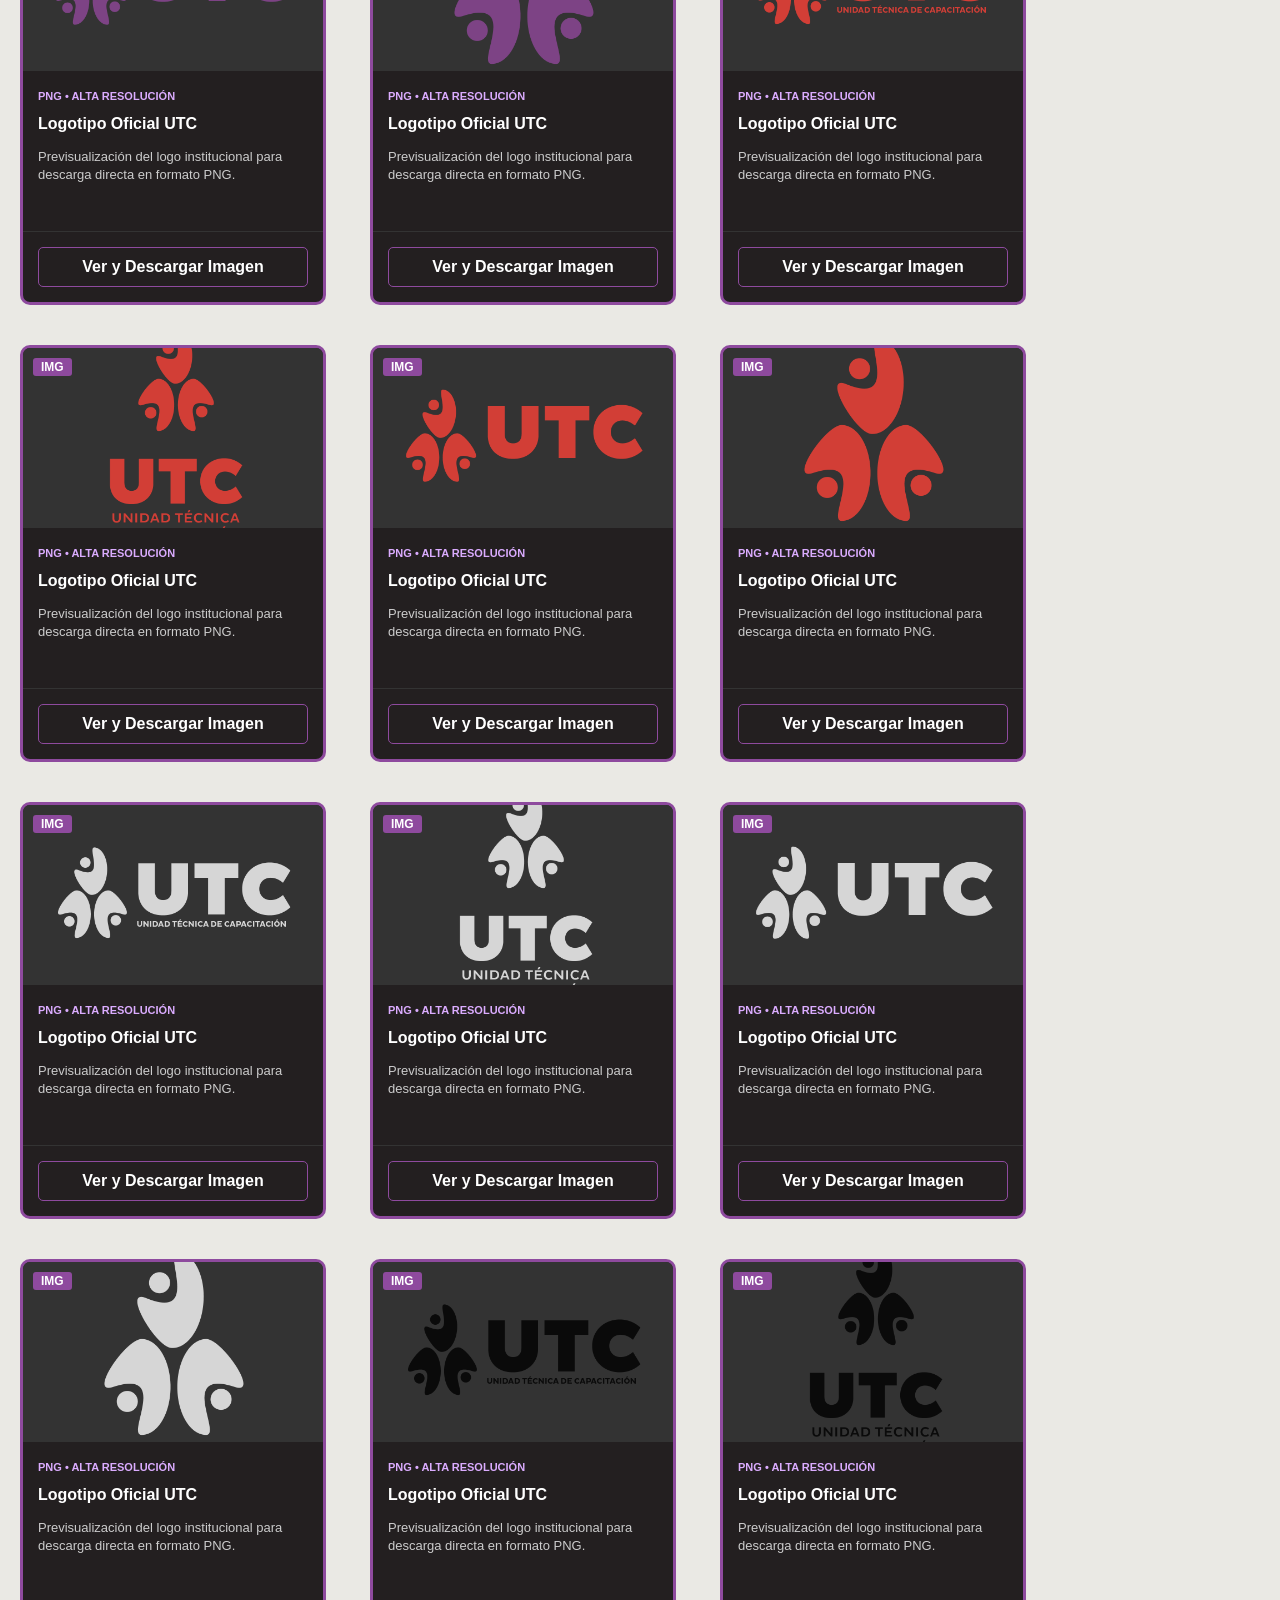
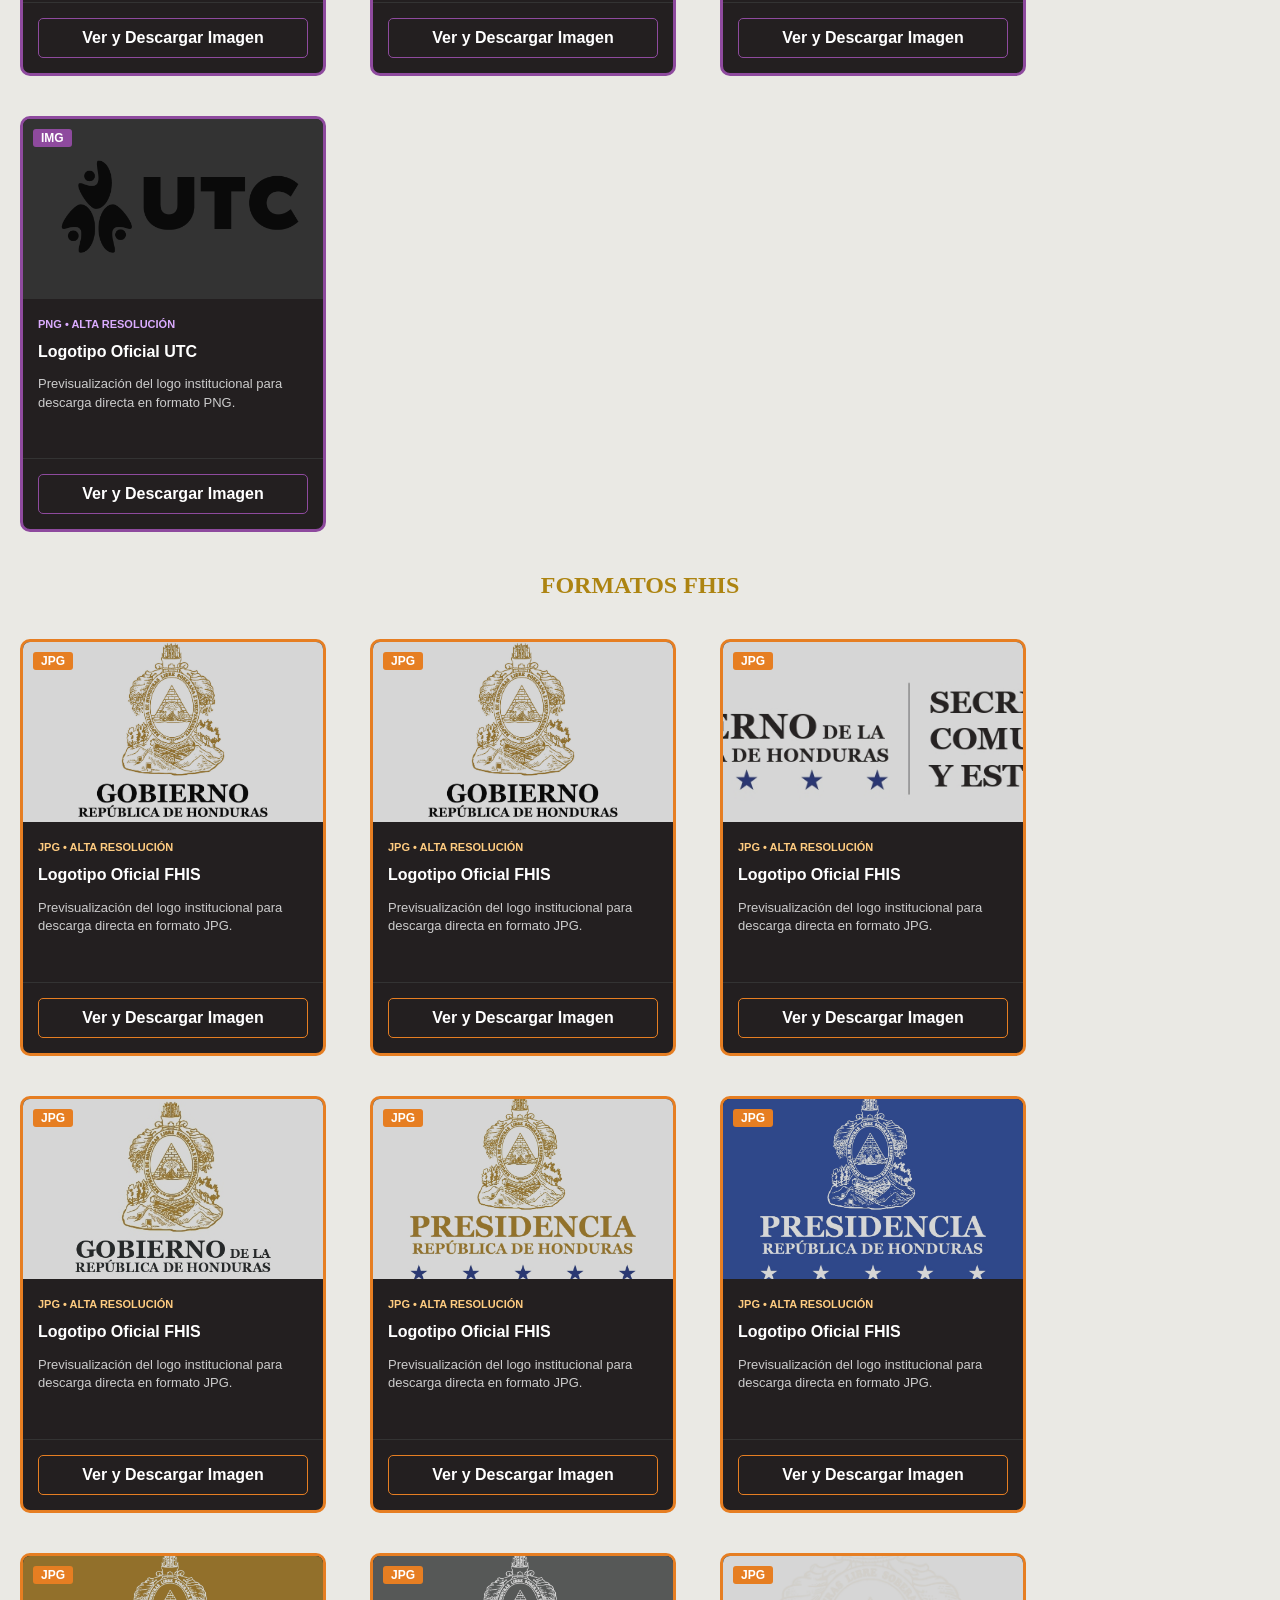
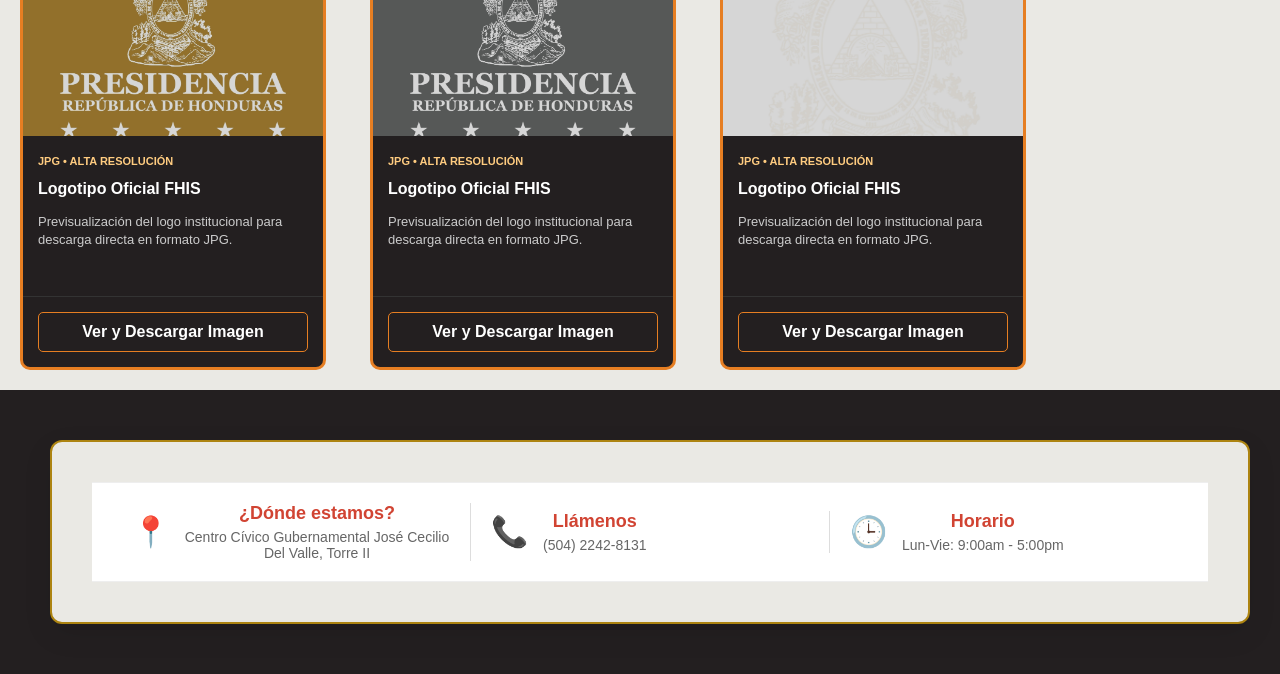
==== commit 4da72206: "Update Formatos FHIS.html" ====
--- a/Formatos FHIS.html
+++ b/Formatos FHIS.html
@@ -52,7 +52,7 @@
 
 <div class="card-pdf-institucional">
     <div class="card-header-pdf">
-        <img src="Imagenes/Visualizacion-pdf/ausencia_laboral.png" alt="Portada Documento">
+        <img src="Imagenes/visualizacion-pdf/ausencia_laboral.png" alt="Portada Documento">
         <div class="badge-pdf">PDF</div>
     </div>
 
@@ -70,7 +70,7 @@
 
 <div class="card-pdf-institucional">
     <div class="card-header-pdf">
-        <img src="Imagenes/Visualizacion-pdf/formato_de_gira.png" alt="Portada Documento">
+        <img src="Imagenes/visualizacion-pdf/formato_de_gira.png" alt="Portada Documento">
         <div class="badge-pdf">PDF</div>
     </div>
 
@@ -88,7 +88,7 @@
 
 <div class="card-pdf-institucional">
     <div class="card-header-pdf">
-        <img src="Imagenes/Visualizacion-pdf/pase_de_salida.png" alt="Portada Documento">
+        <img src="Imagenes/visualizacion-pdf/pase_de_salida.png" alt="Portada Documento">
         <div class="badge-pdf">PDF</div>
     </div>
 
@@ -106,7 +106,7 @@
 
 <div class="card-pdf-institucional">
     <div class="card-header-pdf">
-        <img src="Imagenes/Visualizacion-pdf/solicitud_de_vacaciones.png" alt="Portada Documento">
+        <img src="Imagenes/visualizacion-pdf/solicitud_de_vacaciones.png" alt="Portada Documento">
         <div class="badge-pdf">PDF</div>
     </div>
 
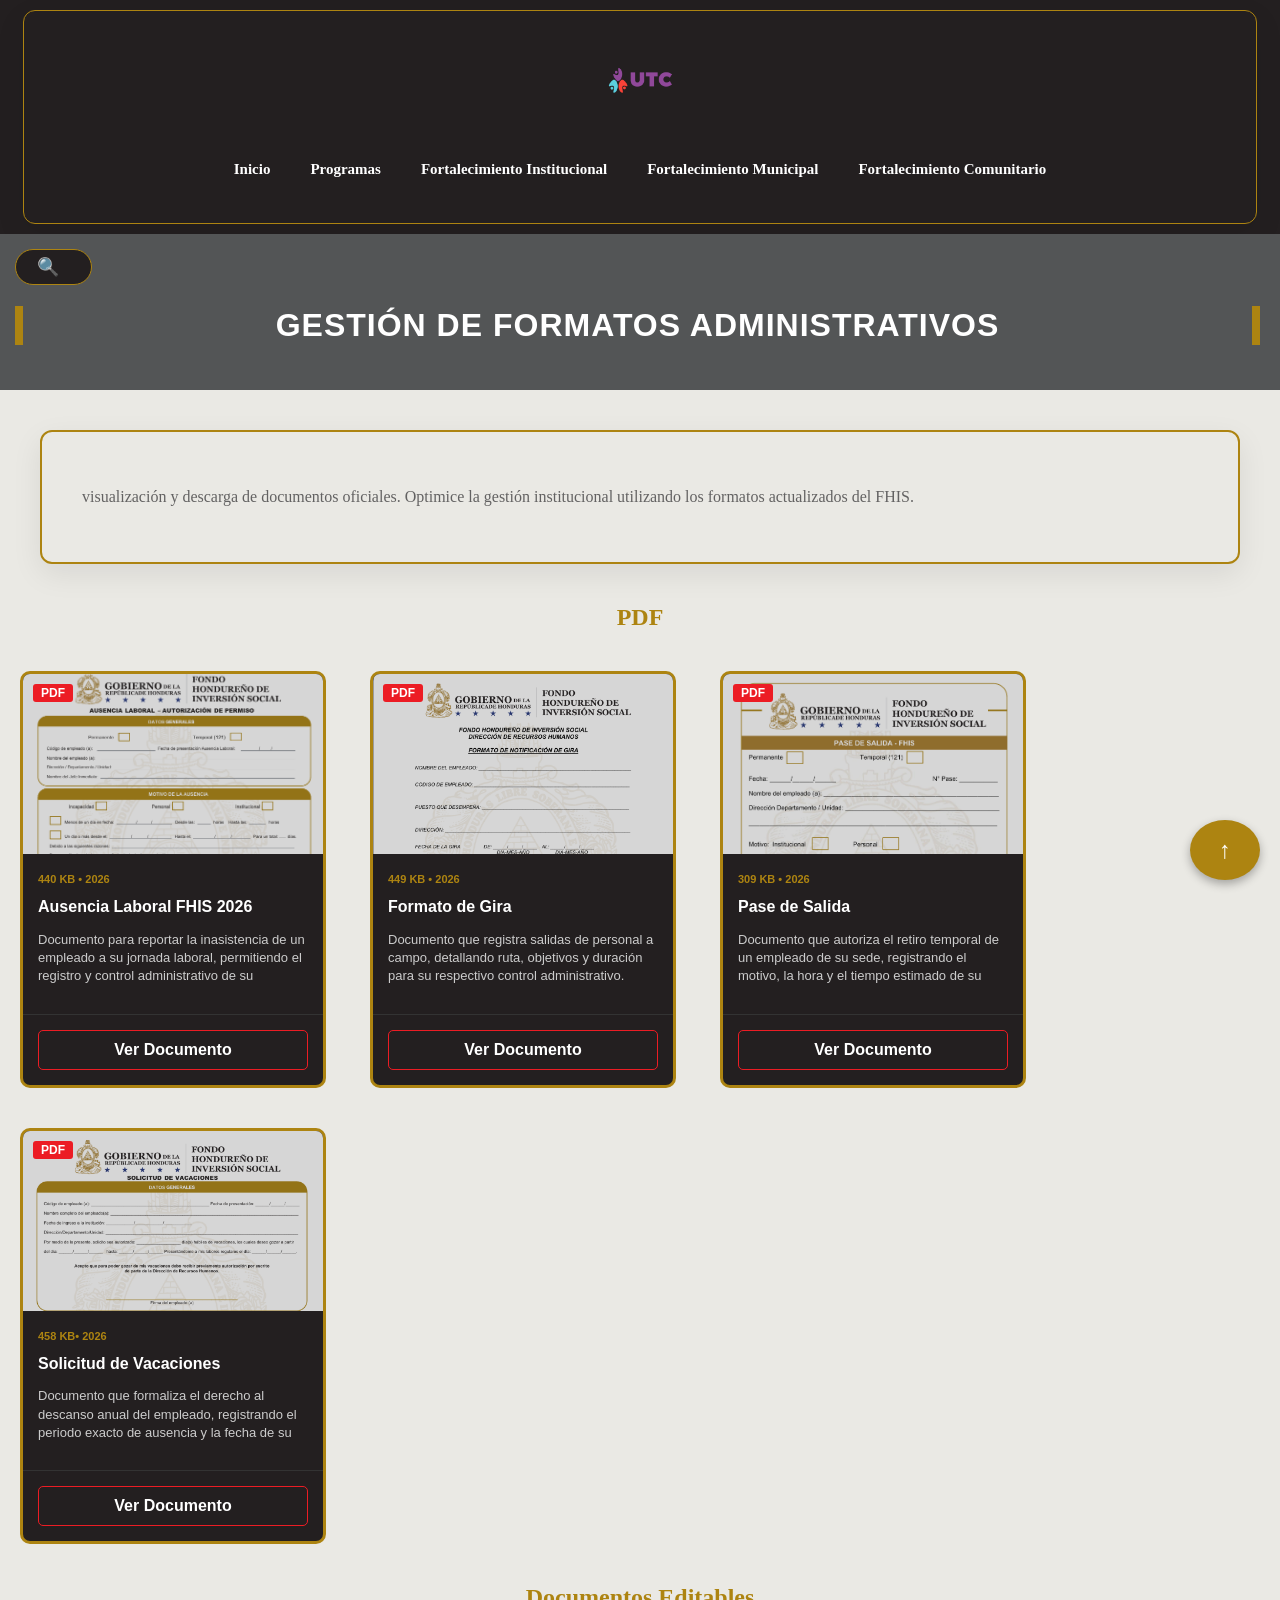
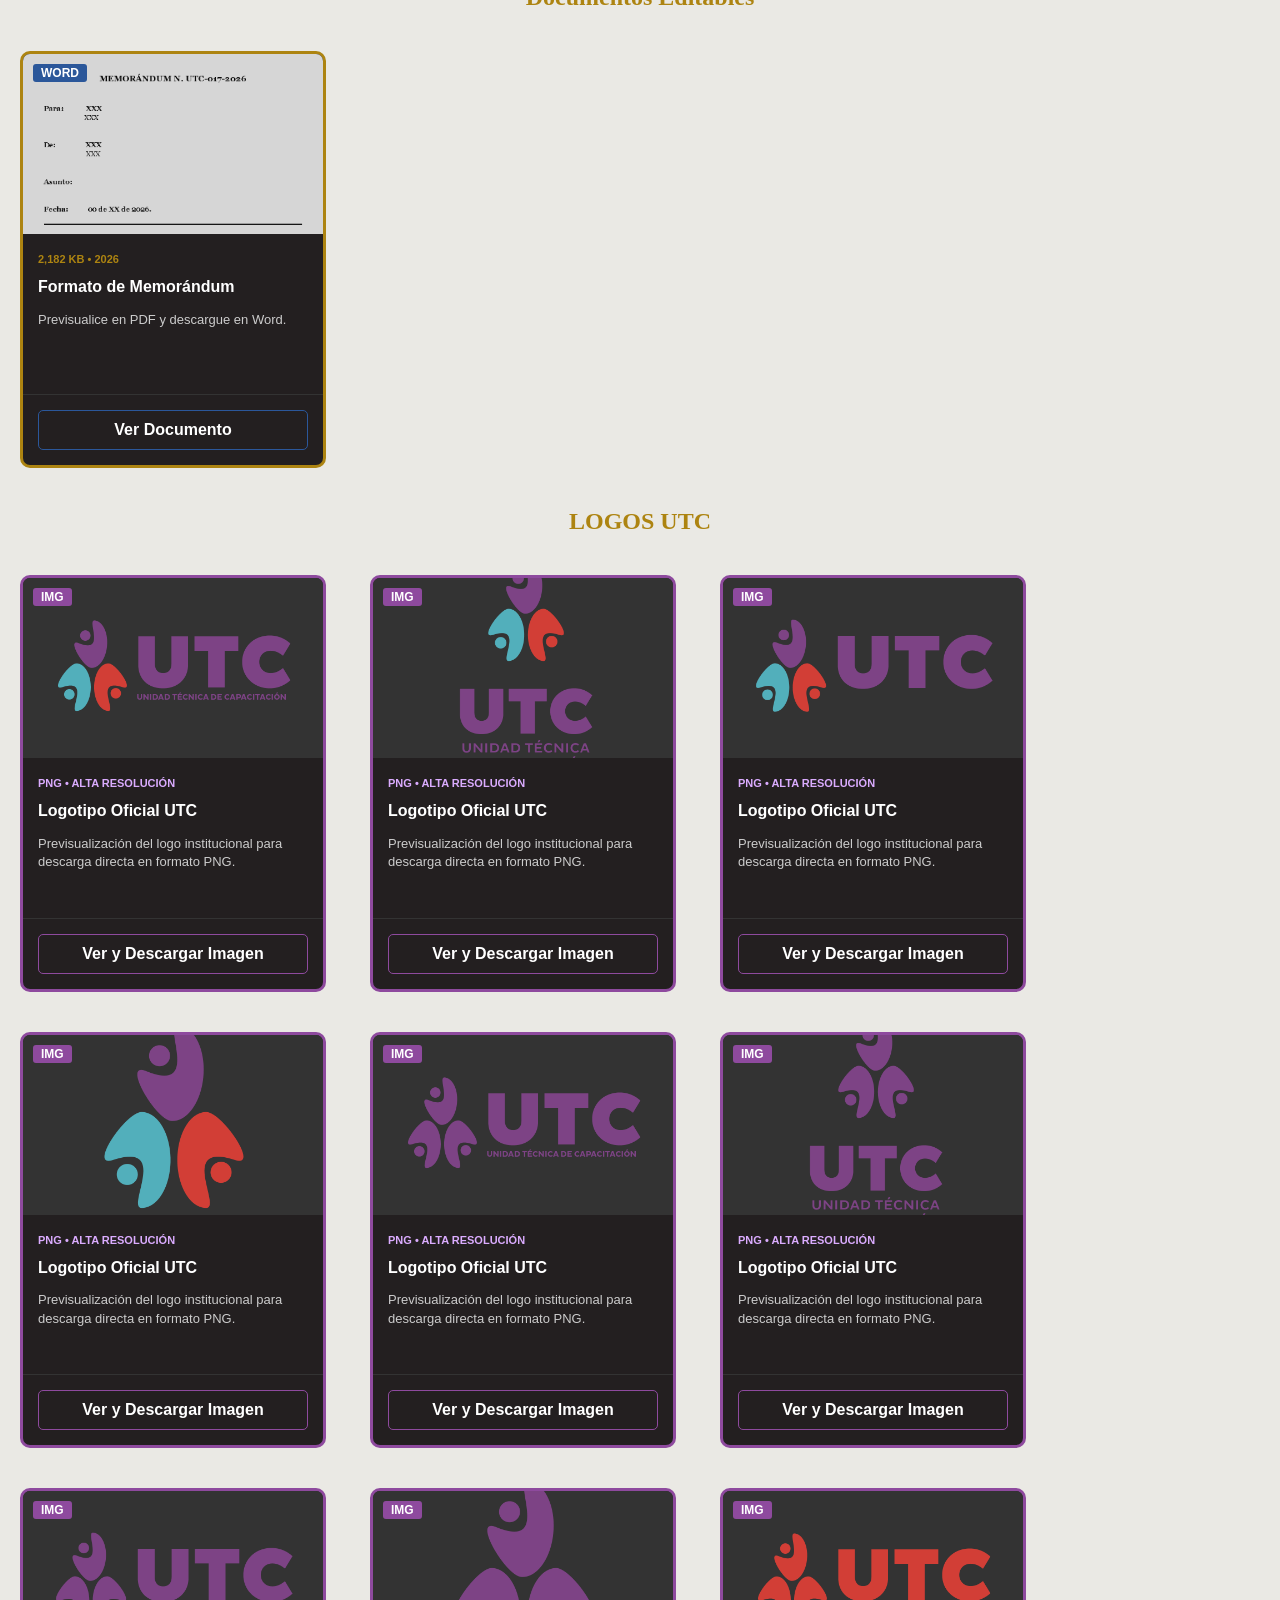
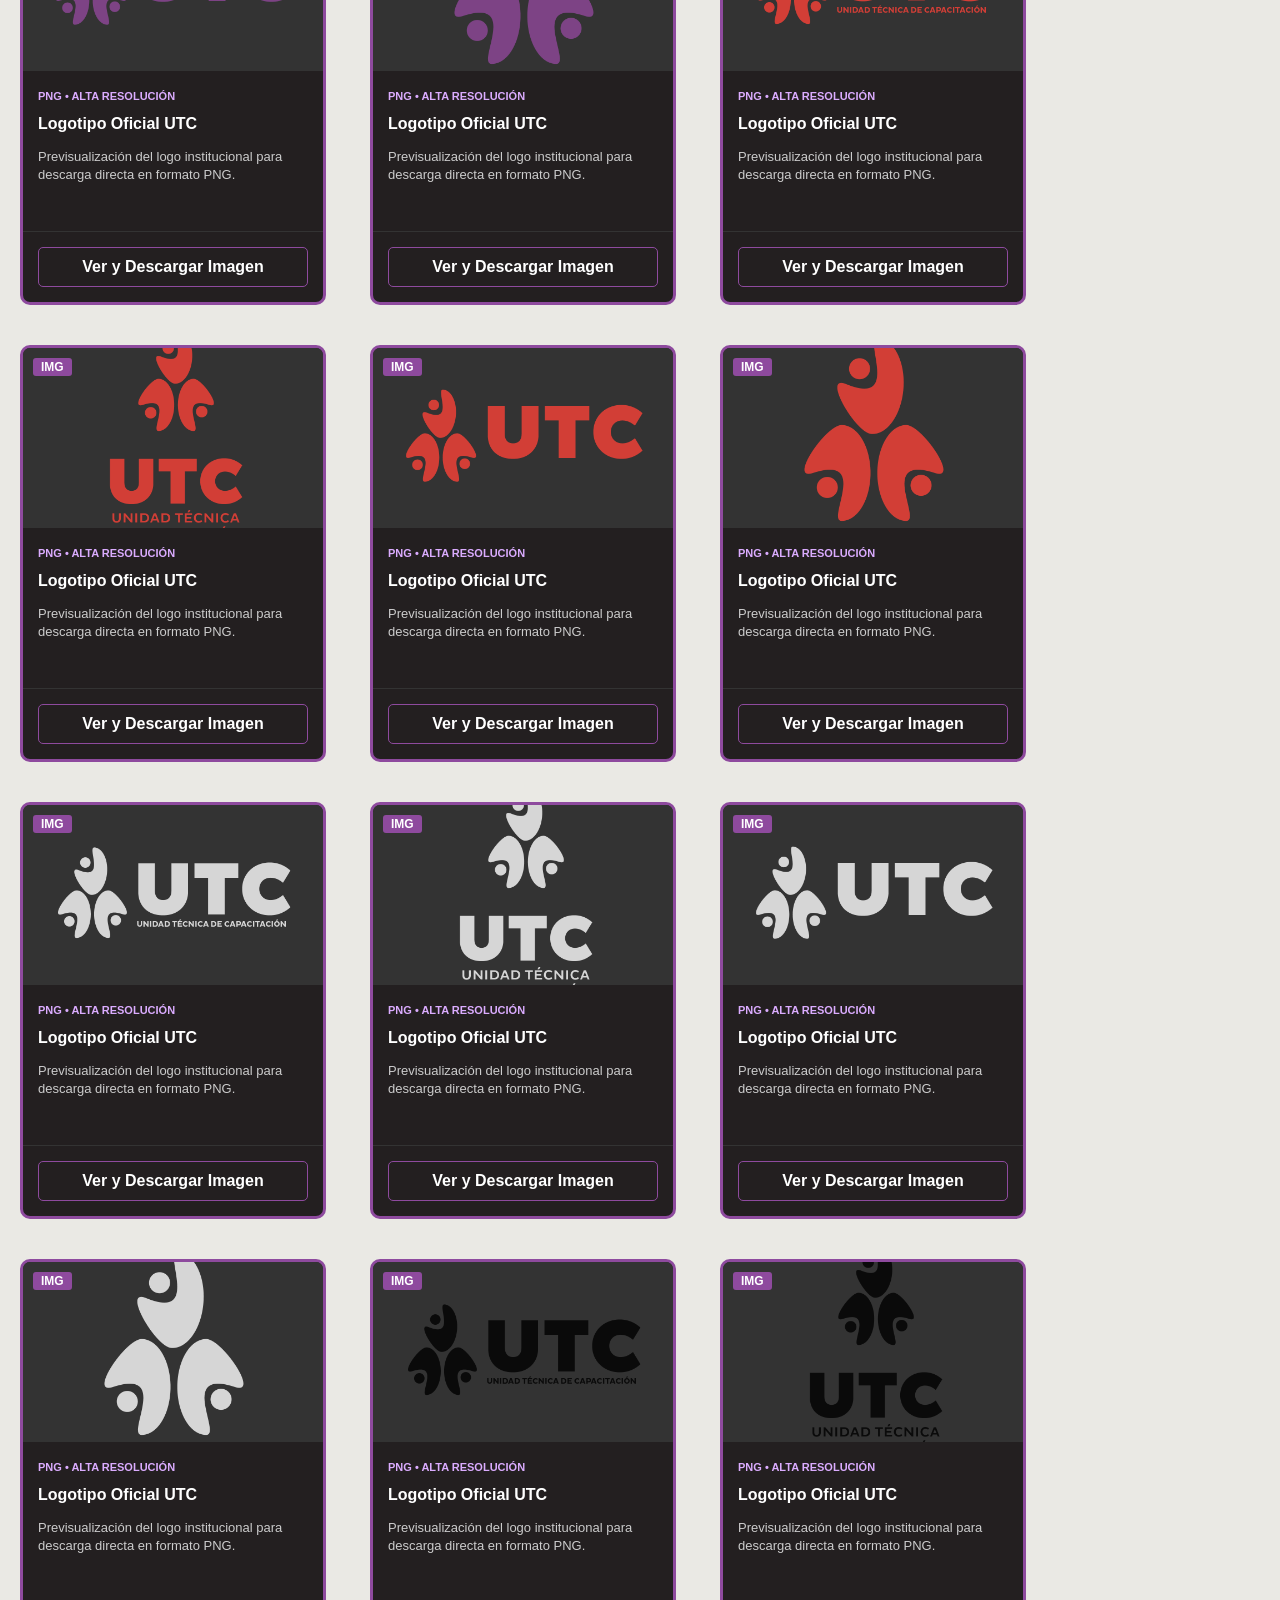
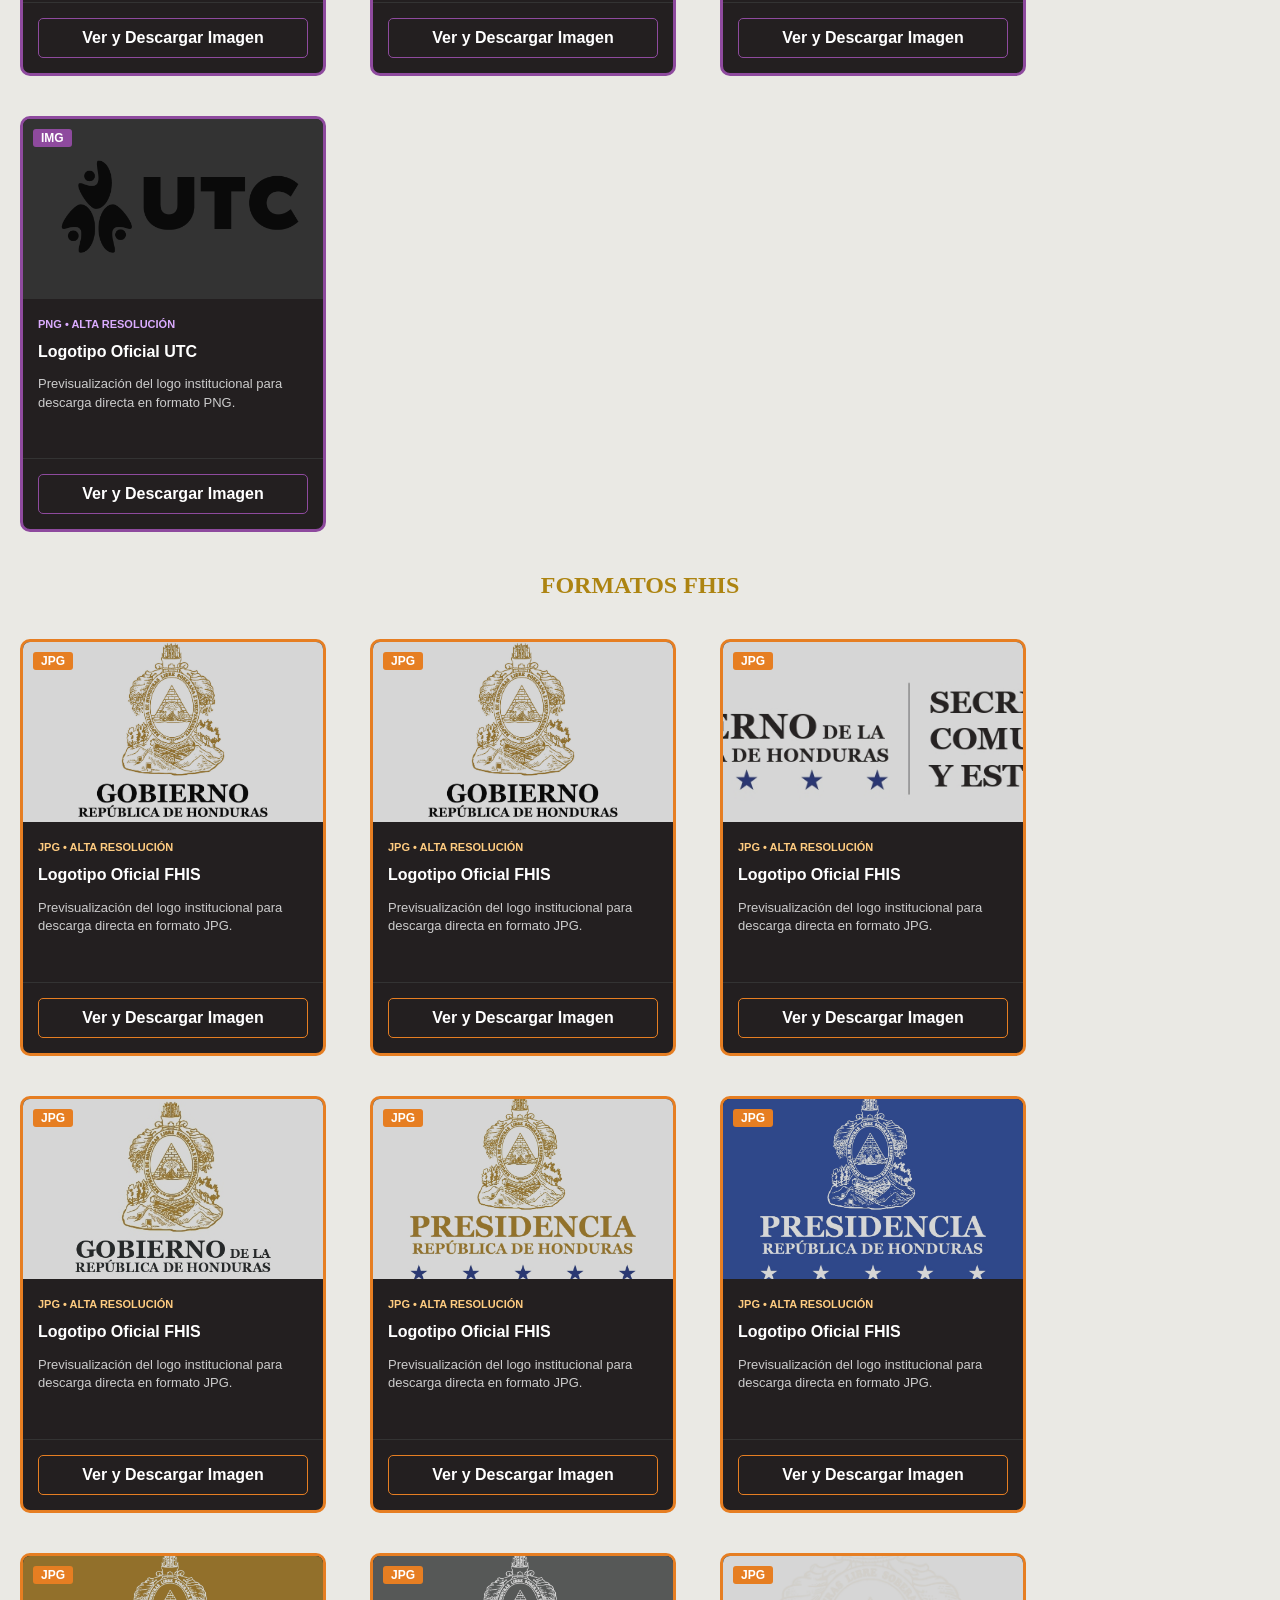
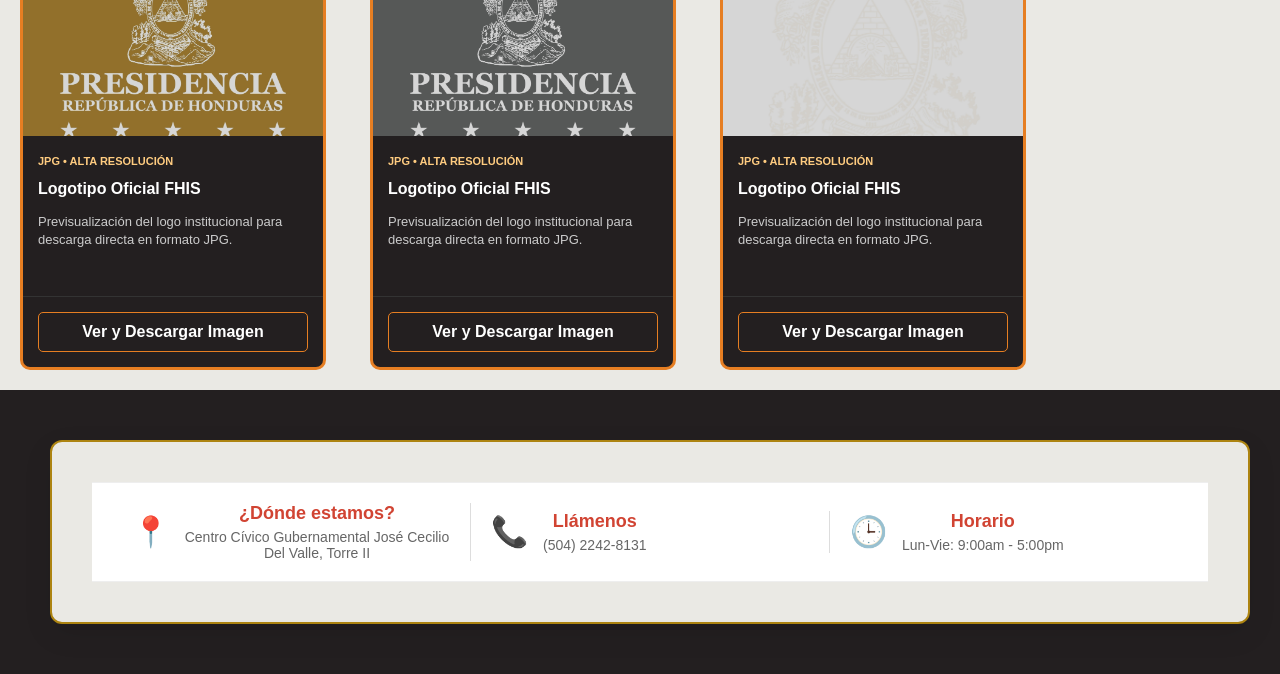
==== commit a4b3b7db: "Update Formatos FHIS.html" ====
--- a/Formatos FHIS.html
+++ b/Formatos FHIS.html
@@ -788,81 +788,64 @@
 
 <script>
 (function() {
-    const modal = document.getElementById("pdfModal");
-    const visor = document.getElementById("visorPdf");
-    const btnBajar = document.getElementById("btnDescargarPdf");
-    const btnCerrar = document.getElementById("cerrarPdfX") || document.querySelector(".cerrar-ventana");
+    // Función para manejar PDF
+    const pdfModal = document.getElementById("pdfModal");
+    const visorPdf = document.getElementById("visorPdf");
+    const btnDescargarPdf = document.getElementById("btnDescargar"); // ID corregido según tu HTML
 
     document.querySelectorAll('.btn-abrir-pdf').forEach(btn => {
         btn.addEventListener('click', function(e) {
             e.preventDefault();
-            const rutaRelativa = this.getAttribute('href');
-            const urlCompleta = window.location.origin + window.location.pathname.replace(/\/[^\/]*$/, '/') + rutaRelativa;
+            const ruta = this.getAttribute('href');
             
-            visor.src = "https://docs.google.com/viewer?url=" + encodeURIComponent(urlCompleta) + "&embedded=true";
+            // Forzamos la ruta absoluta para que GitHub no se pierda
+            const urlAbs = window.location.origin + window.location.pathname.replace(/\/[^\/]*$/, '/') + ruta;
             
-            if(btnBajar) {
-                btnBajar.href = rutaRelativa;
-                // ESTO ARREGLA LA DESCARGA: Toma el nombre del archivo de la ruta
-                btnBajar.setAttribute('download', rutaRelativa.split('/').pop());
-            }
-            modal.style.display = "block";
-            document.body.style.overflow = "hidden";
+            // Visor de Google para que se vea en el teléfono
+            visorPdf.src = "https://docs.google.com/viewer?url=" + encodeURIComponent(urlAbs) + "&embedded=true";
+            
+            // CONFIGURACIÓN DE DESCARGA REAL
+            btnDescargarPdf.href = ruta;
+            btnDescargarPdf.setAttribute('download', ruta.split('/').pop());
+            
+            pdfModal.style.display = "block";
         });
     });
 
-    function cerrarPDF() {
-        modal.style.display = "none";
-        visor.src = "";
-        document.body.style.overflow = "auto";
-    }
-
-    if(btnCerrar) btnCerrar.onclick = cerrarPDF;
-    window.addEventListener('click', (e) => { if (e.target == modal) cerrarPDF(); });
-})();
-</script>
-
-
-<script>
-(function() {
-    const modal = document.getElementById("modalWord");
-    const visor = document.getElementById("visorWordIframe");
-    const btnBajar = document.getElementById("descargaWordLink");
-    const btnCerrar = document.getElementById("btnCerrarWord");
+    // Función para manejar WORD
+    const wordModal = document.getElementById("modalWord");
+    const visorWord = document.getElementById("visorWordIframe");
+    const btnDescargarWord = document.getElementById("descargaWordLink");
 
     document.querySelectorAll('.btn-abrir-word').forEach(btn => {
         btn.addEventListener('click', function(e) {
             e.preventDefault();
             const rutaVista = this.getAttribute('href');
-            let rutaDescarga = this.getAttribute('data-word');
+            const rutaDescarga = this.getAttribute('data-word');
             
-            if (rutaDescarga) {
-                rutaDescarga = rutaDescarga.replace(/ /g, "%20");
-                btnBajar.href = rutaDescarga;
-                // ESTO ARREGLA LA DESCARGA
-                btnBajar.setAttribute('download', rutaDescarga.split('/').pop());
-            }
-
-            // Mantenemos el visor como ya te gustaba
-            const urlCompletaVista = window.location.origin + window.location.pathname.replace(/\/[^\/]*$/, '/') + rutaVista;
-            visor.src = "https://docs.google.com/viewer?url=" + encodeURIComponent(urlCompletaVista) + "&embedded=true";
+            const urlAbsVista = window.location.origin + window.location.pathname.replace(/\/[^\/]*$/, '/') + rutaVista;
+            visorWord.src = "https://docs.google.com/viewer?url=" + encodeURIComponent(urlAbsVista) + "&embedded=true";
             
-            modal.style.display = "block";
-            document.body.style.overflow = "hidden";
+            // CONFIGURACIÓN DE DESCARGA REAL
+            btnDescargarWord.href = rutaDescarga;
+            btnDescargarWord.setAttribute('download', rutaDescarga.split('/').pop());
+            
+            wordModal.style.display = "block";
         });
     });
 
-    function cerrarWord() {
-        modal.style.display = "none";
-        visor.src = "";
-        document.body.style.overflow = "auto";
-    }
-
-    if(btnCerrar) btnCerrar.onclick = cerrarWord;
-    window.addEventListener('click', (e) => { if (e.target == modal) cerrarWord(); });
+    // Cierre general
+    document.addEventListener('click', function(e) {
+        if (e.target.classList.contains('cerrar-ventana') || e.target.id === 'btnCerrarWord' || e.target.classList.contains('ventana-flotante-overlay')) {
+            pdfModal.style.display = "none";
+            wordModal.style.display = "none";
+            visorPdf.src = "";
+            visorWord.src = "";
+            document.body.style.overflow = "auto";
+        }
+    });
 })();
 </script>
-
 
     
 <script>
